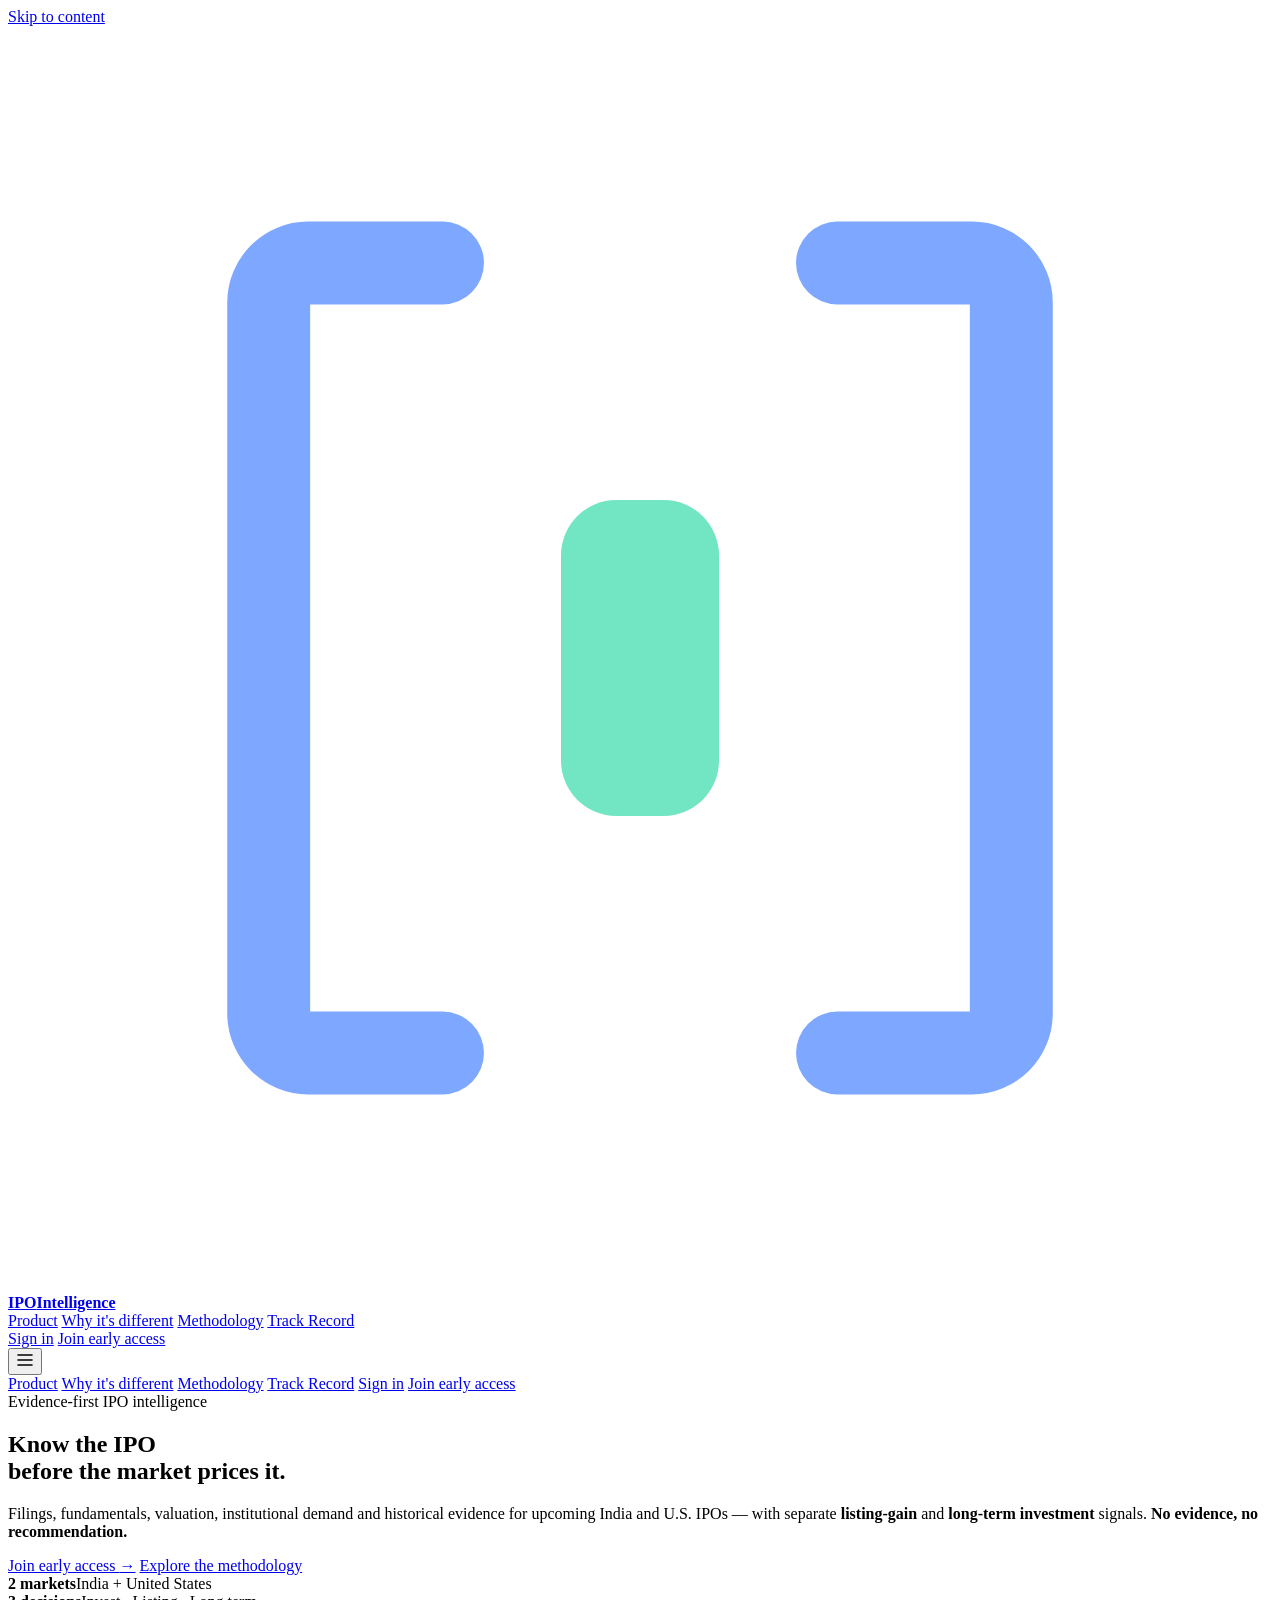
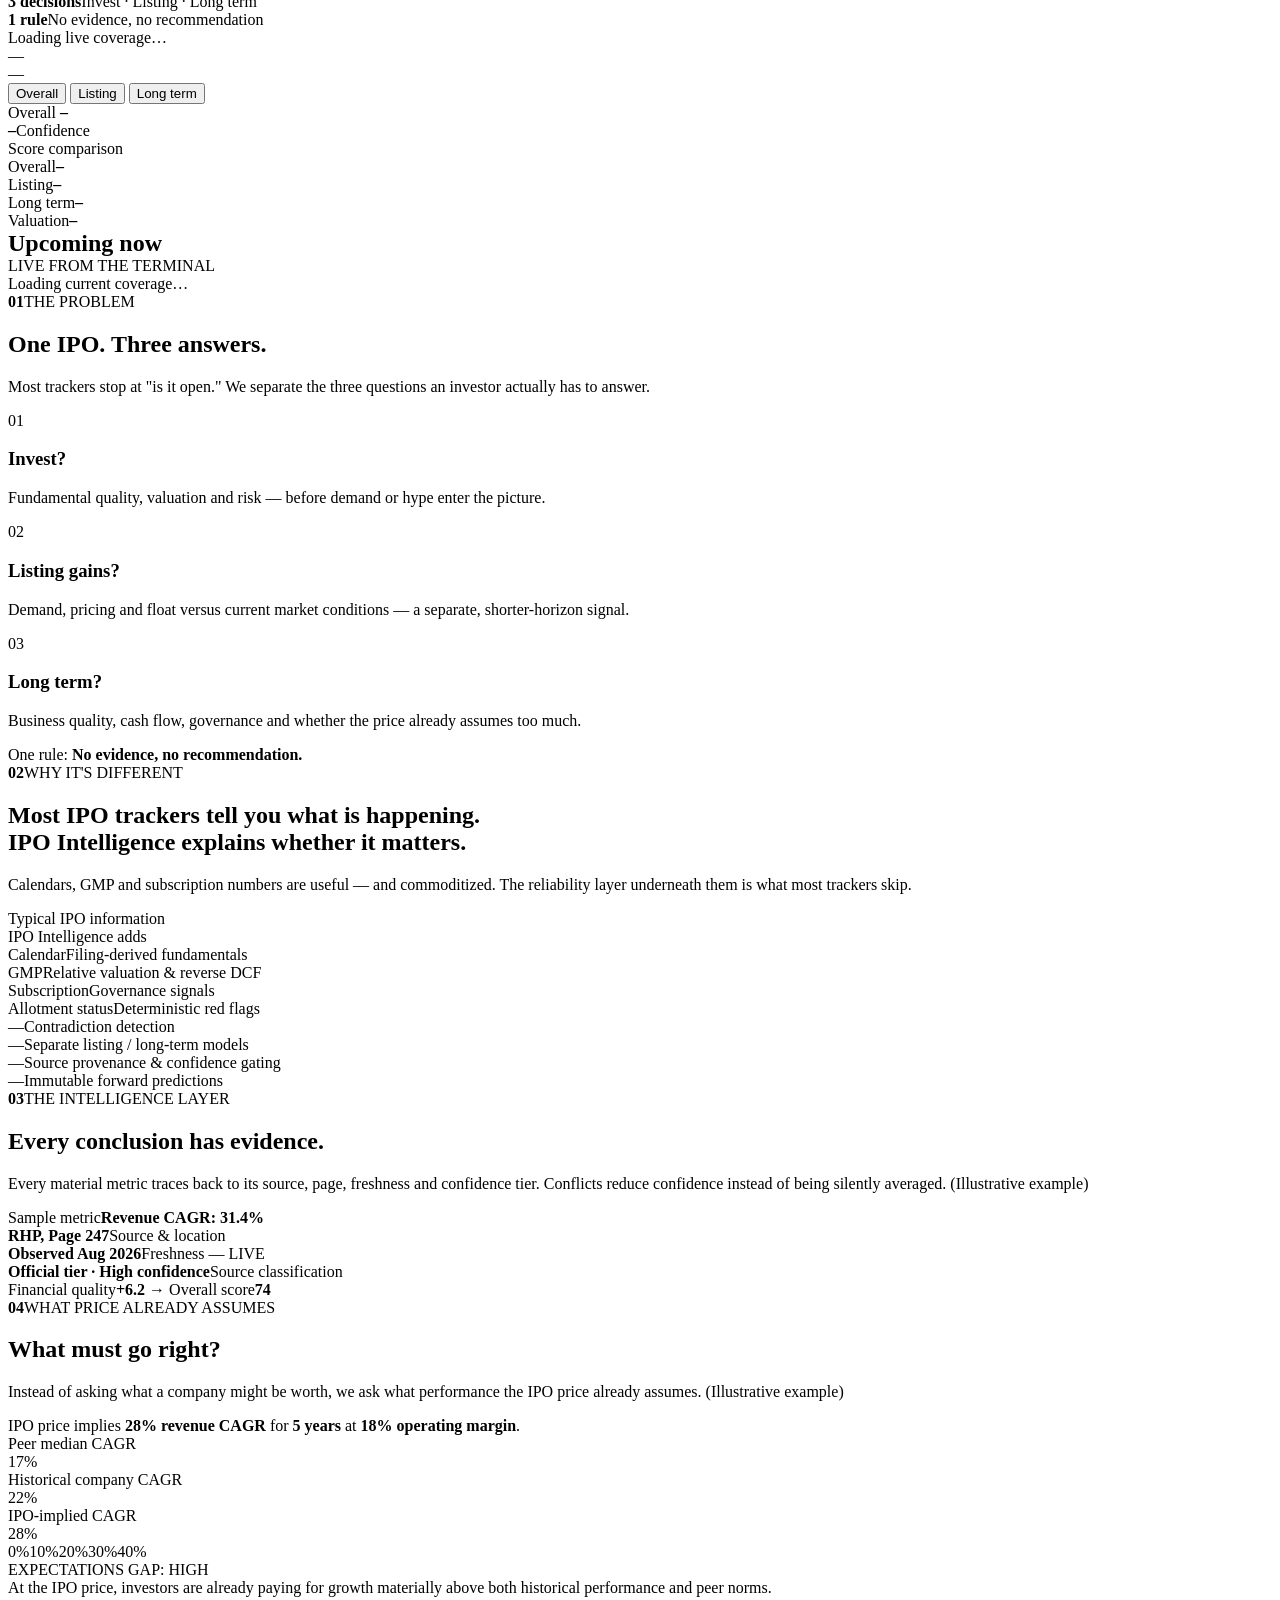
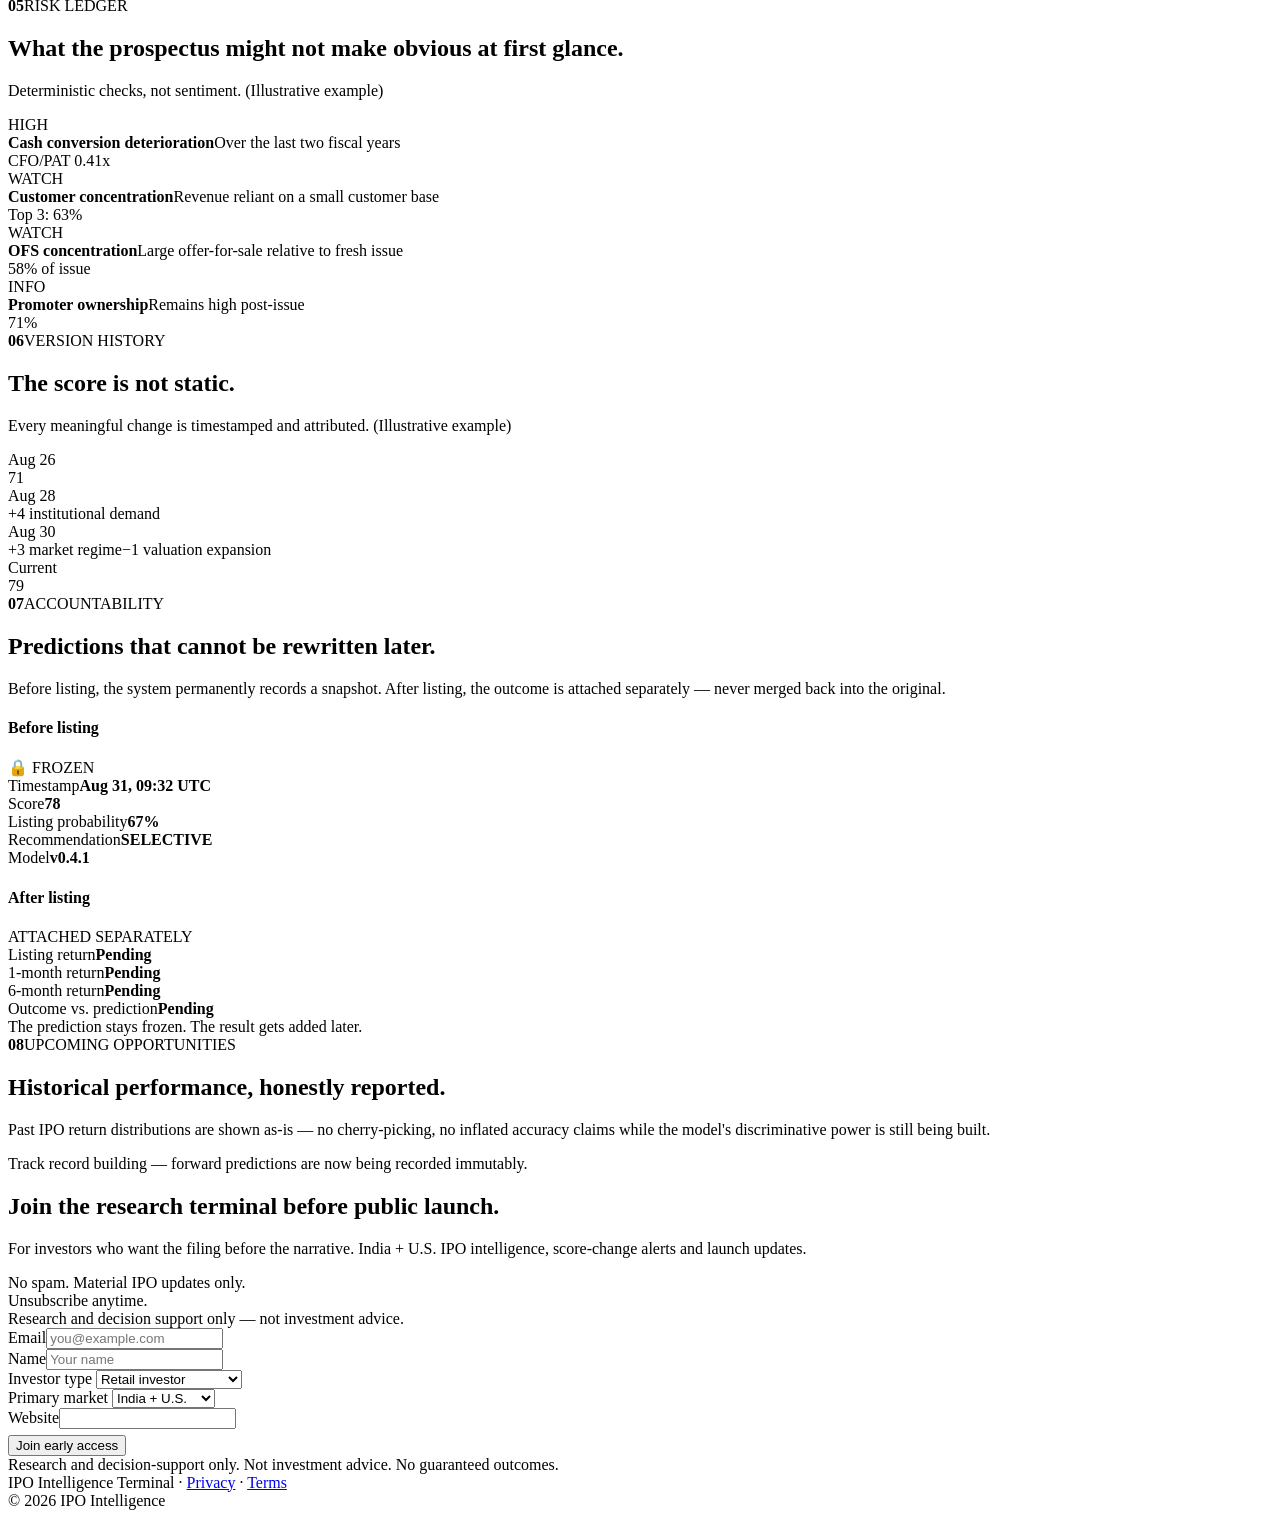
==== app/static/index.html @ 307c61ff "feat: GitHub Pages static production build for ipointel.brandsap.com Second, independent static outp" ====
<!doctype html>
<html lang="en">
<head>
<meta charset="utf-8">
<meta name="viewport" content="width=device-width,initial-scale=1">
<title>IPO Intelligence Terminal — Know the IPO before the market prices it</title>
<meta name="description" content="Evidence-first IPO intelligence for India and the United States. Filings, valuation, institutional demand and historical evidence — with separate listing-gain and long-term signals.">
<link rel="canonical" href="https://ipointel.brandsap.com/">
<meta name="theme-color" content="#071018">
<link rel="manifest" href="/static/site.webmanifest">
<link rel="icon" href="/static/favicon.ico" sizes="any">
<link rel="icon" type="image/svg+xml" href="/static/brand/favicon.svg">
<link rel="apple-touch-icon" href="/static/brand/apple-touch-icon.png">
<meta property="og:type" content="website">
<meta property="og:title" content="IPO Intelligence Terminal">
<meta property="og:description" content="Know the IPO before the market prices it. Evidence-first IPO research for India and the United States.">
<meta property="og:image" content="https://ipointel.brandsap.com/static/brand/og-image.png">
<meta property="og:url" content="https://ipointel.brandsap.com/">
<meta name="twitter:card" content="summary_large_image">
<meta name="twitter:title" content="IPO Intelligence Terminal">
<meta name="twitter:description" content="Know the IPO before the market prices it.">
<meta name="twitter:image" content="https://ipointel.brandsap.com/static/brand/og-image.png">
<link rel="stylesheet" href="/static/styles.css">
</head>
<body class="landing">
<a class="skip-link" href="#main">Skip to content</a>

<nav class="sitenav">
  <div class="container">
    <a class="navbrand" href="/">
      <svg viewBox="0 0 32 32" fill="none" aria-hidden="true">
        <path d="M11 6H7.6C7.05 6 6.6 6.45 6.6 7V25C6.6 25.55 7.05 26 7.6 26H11" stroke="#7ea8ff" stroke-width="2.1" stroke-linecap="round" stroke-linejoin="round"/>
        <path d="M21 6H24.4C24.95 6 25.4 6.45 25.4 7V25C25.4 25.55 24.95 26 24.4 26H21" stroke="#7ea8ff" stroke-width="2.1" stroke-linecap="round" stroke-linejoin="round"/>
        <rect x="14" y="12" width="4" height="8" rx="1.4" fill="#72e6c2"/>
      </svg>
      <b>IPO<span>Intelligence</span></b>
    </a>
    <div class="navlinks">
      <a class="navlink" href="#product">Product</a>
      <a class="navlink" href="#why">Why it's different</a>
      <a class="navlink" href="#truth-engine">Methodology</a>
      <a class="navlink" href="#track-record">Track Record</a>
    </div>
    <div class="navactions">
      <a class="btn ghost" id="navAuthLink" href="/login">Sign in</a>
      <a class="btn primary" id="navCta" href="#early-access">Join early access</a>
    </div>
    <button class="navburger" id="navBurger" aria-label="Open menu" aria-expanded="false"><svg width="18" height="18" viewBox="0 0 18 18"><path d="M2 4h14M2 9h14M2 14h14" stroke="currentColor" stroke-width="1.6" stroke-linecap="round"/></svg></button>
  </div>
</nav>
<!-- Deliberately a sibling of <nav>, not a child: .sitenav is position:sticky,
     which would otherwise become this fixed-position menu's containing block
     and collapse it to the nav bar's own height instead of the viewport. -->
<div class="mobilenav" id="mobileNav">
  <a href="#product">Product</a>
  <a href="#why">Why it's different</a>
  <a href="#truth-engine">Methodology</a>
  <a href="#track-record">Track Record</a>
  <a href="/login">Sign in</a>
  <a class="btn primary" href="#early-access">Join early access</a>
</div>

<div class="tickerrail" aria-label="Live coverage ticker">
  <div class="tickertrack" id="tickerTrack"></div>
</div>

<main id="main">
  <!-- ============ HERO ============ -->
  <section class="hero-wrap">
    <div class="container">
      <div class="hero-copy">
        <div class="eyebrow">Evidence-first IPO intelligence</div>
        <h1 class="display">Know the IPO<br>before the market prices it.</h1>
        <p class="lead">Filings, fundamentals, valuation, institutional demand and historical evidence for upcoming India and U.S. IPOs — with separate <strong>listing-gain</strong> and <strong>long-term investment</strong> signals. <strong>No evidence, no recommendation.</strong></p>
        <div class="herobtns">
          <a class="btn primary lg" href="#early-access" data-track="early_access_started">Join early access <span class="arrow">→</span></a>
          <a class="btn ghost lg" href="#truth-engine">Explore the methodology</a>
        </div>
        <div class="proof">
          <div><b>2 markets</b><span>India + United States</span></div>
          <div><b>3 decisions</b><span>Invest · Listing · Long term</span></div>
          <div><b>1 rule</b><span>No evidence, no recommendation</span></div>
        </div>
      </div>

      <div class="hero-surface-wrap"><div class="hero-surface" id="heroSurface" aria-live="polite">
        <div class="surface-main">
          <div class="surface-head">
            <div>
              <div class="pctitle"><span class="dot"></span><span id="pcLabel">Loading live coverage…</span></div>
              <div class="pccompany" id="pcCompany">—</div>
            </div>
            <div class="pctag" id="pcTag">—</div>
          </div>
          <div class="dimtabs" id="dimTabs" role="tablist" aria-label="Score dimension">
            <button class="dimtab active" data-dim="overall" role="tab" aria-selected="true">Overall</button>
            <button class="dimtab" data-dim="listing" role="tab" aria-selected="false">Listing</button>
            <button class="dimtab" data-dim="long_term" role="tab" aria-selected="false">Long term</button>
          </div>
          <div class="pcbig">
            <span class="pcbiglabel" id="pcDimLabel">Overall</span>
            <b id="pcBigScore">–</b>
            <div class="pcbigsub"><b id="pcConfidence">–</b>Confidence</div>
          </div>
          <div class="pcevidence" id="pcEvidence"></div>
        </div>
        <div class="surface-side">
          <div class="sidelabel">Score comparison</div>
          <div class="sidemetric"><span>Overall</span><b id="pcOverall">–</b></div>
          <div class="sidemetric"><span>Listing</span><b id="pcListing">–</b></div>
          <div class="sidemetric"><span>Long term</span><b id="pcLongTerm">–</b></div>
          <div class="sidemetric"><span>Valuation</span><b id="pcValuation">–</b></div>
        </div>
      </div></div>
    </div>
  </section>

  <!-- ============ UPCOMING STRIP ============ -->
  <section class="stripsection" id="product">
    <div class="container">
      <div class="striphead">
        <h2 class="section-head" style="margin:0">Upcoming now</h2>
        <span class="livepill"><i></i>LIVE FROM THE TERMINAL</span>
      </div>
      <div class="strip" id="ipoStrip">
        <div class="stripempty">Loading current coverage…</div>
      </div>
    </div>
  </section>

  <!-- ============ THREE DECISIONS ============ -->
  <section class="decisions reveal">
    <div class="container">
      <div class="secindex"><b>01</b><span class="rule"></span>THE PROBLEM</div>
      <h2 class="section-head">One IPO. Three answers.</h2>
      <p class="sectionlead">Most trackers stop at "is it open." We separate the three questions an investor actually has to answer.</p>
      <div class="decisionflow">
        <div class="decisioncard"><div class="num">01</div><h3>Invest?</h3><p>Fundamental quality, valuation and risk — before demand or hype enter the picture.</p></div>
        <div class="decisioncard"><div class="num">02</div><h3>Listing gains?</h3><p>Demand, pricing and float versus current market conditions — a separate, shorter-horizon signal.</p></div>
        <div class="decisioncard"><div class="num">03</div><h3>Long term?</h3><p>Business quality, cash flow, governance and whether the price already assumes too much.</p></div>
      </div>
      <div class="onerule">One rule: <b>No evidence, no recommendation.</b></div>
    </div>
  </section>

  <!-- ============ USP COMPARISON ============ -->
  <section class="usp reveal" id="why">
    <div class="container">
      <div class="secindex"><b>02</b><span class="rule"></span>WHY IT'S DIFFERENT</div>
      <div class="usptitle">
        <h2 class="section-head"><span class="no">Most IPO trackers tell you what is happening.</span><br>IPO Intelligence explains whether it matters.</h2>
        <p class="sectionlead">Calendars, GMP and subscription numbers are useful — and commoditized. The reliability layer underneath them is what most trackers skip.</p>
      </div>
      <div class="uspledgerhead"><div>Typical IPO information</div><div>IPO Intelligence adds</div></div>
      <div class="uspledger">
        <div class="usprow"><span class="typical">Calendar</span><span class="ipi">Filing-derived fundamentals</span></div>
        <div class="usprow"><span class="typical">GMP</span><span class="ipi">Relative valuation &amp; reverse DCF</span></div>
        <div class="usprow"><span class="typical">Subscription</span><span class="ipi">Governance signals</span></div>
        <div class="usprow"><span class="typical">Allotment status</span><span class="ipi">Deterministic red flags</span></div>
        <div class="usprow"><span class="typical">—</span><span class="ipi">Contradiction detection</span></div>
        <div class="usprow"><span class="typical">—</span><span class="ipi">Separate listing / long-term models</span></div>
        <div class="usprow"><span class="typical">—</span><span class="ipi">Source provenance &amp; confidence gating</span></div>
        <div class="usprow"><span class="typical">—</span><span class="ipi">Immutable forward predictions</span></div>
      </div>
    </div>
  </section>

  <!-- ============ TRUTH ENGINE ============ -->
  <section class="evidencepanel reveal" id="truth-engine">
    <div class="container">
      <div class="secindex"><b>03</b><span class="rule"></span>THE INTELLIGENCE LAYER</div>
      <h2 class="section-head">Every conclusion has evidence.</h2>
      <p class="sectionlead">Every material metric traces back to its source, page, freshness and confidence tier. Conflicts reduce confidence instead of being silently averaged. <span class="tiny">(Illustrative example)</span></p>
      <div class="evidenceflow">
        <div class="efmetric"><span>Sample metric</span><b>Revenue CAGR: 31.4%</b></div>
        <div class="efnode"><div class="dot"></div><div class="line"></div></div>
        <div class="efrow"><b>RHP, Page 247</b><span>Source &amp; location</span></div>
        <div class="efnode"><div class="dot"></div><div class="line"></div></div>
        <div class="efrow"><b>Observed Aug 2026</b><span class="live">Freshness — LIVE</span></div>
        <div class="efnode"><div class="dot"></div><div class="line"></div></div>
        <div class="efrow"><b>Official tier · High confidence</b><span>Source classification</span></div>
        <div class="efresult">
          <span class="lbl">Financial quality</span><b class="delta">+6.2</b>
          <span class="arrow">→</span>
          <span class="lbl">Overall score</span><b>74</b>
        </div>
      </div>
    </div>
  </section>

  <!-- ============ REVERSE DCF ============ -->
  <section class="reversedcf reveal">
    <div class="container">
      <div class="secindex"><b>04</b><span class="rule"></span>WHAT PRICE ALREADY ASSUMES</div>
      <h2 class="section-head">What must go right?</h2>
      <p class="sectionlead">Instead of asking what a company might be worth, we ask what performance the IPO price already assumes. <span class="tiny">(Illustrative example)</span></p>
      <div class="dcfcard">
        <div class="dcfassumes">IPO price implies <b>28% revenue CAGR</b> for <b>5 years</b> at <b>18% operating margin</b>.</div>
        <div class="dcfplot">
          <div class="dcfbar"><span class="lb">Peer median CAGR</span><div class="track"><div class="fill" style="width:42%"></div></div><span class="val">17%</span></div>
          <div class="dcfbar"><span class="lb">Historical company CAGR</span><div class="track"><div class="fill" style="width:55%"></div></div><span class="val">22%</span></div>
          <div class="dcfbar implied"><span class="lb">IPO-implied CAGR</span><div class="track"><div class="fill" style="width:70%"></div></div><span class="val">28%</span></div>
        </div>
        <div class="dcfscale"><span></span><div class="marks"><span>0%</span><span>10%</span><span>20%</span><span>30%</span><span>40%</span></div><span></span></div>
        <div class="dcfgap">
          <span class="tag">EXPECTATIONS GAP: HIGH</span>
          <div class="dcfexplain">At the IPO price, investors are already paying for growth materially above both historical performance and peer norms.</div>
        </div>
      </div>
    </div>
  </section>

  <!-- ============ RED FLAGS ============ -->
  <section class="redflagsection reveal">
    <div class="container">
      <div class="secindex"><b>05</b><span class="rule"></span>RISK LEDGER</div>
      <h2 class="section-head">What the prospectus might not make obvious at first glance.</h2>
      <p class="sectionlead">Deterministic checks, not sentiment. <span class="tiny">(Illustrative example)</span></p>
      <div class="flagledger">
        <div class="flagrow high"><span class="flagtag">HIGH</span><div class="flagbody"><b>Cash conversion deterioration</b><span>Over the last two fiscal years</span></div><span class="flagmetric">CFO/PAT 0.41x</span></div>
        <div class="flagrow watch"><span class="flagtag">WATCH</span><div class="flagbody"><b>Customer concentration</b><span>Revenue reliant on a small customer base</span></div><span class="flagmetric">Top 3: 63%</span></div>
        <div class="flagrow watch"><span class="flagtag">WATCH</span><div class="flagbody"><b>OFS concentration</b><span>Large offer-for-sale relative to fresh issue</span></div><span class="flagmetric">58% of issue</span></div>
        <div class="flagrow info"><span class="flagtag">INFO</span><div class="flagbody"><b>Promoter ownership</b><span>Remains high post-issue</span></div><span class="flagmetric">71%</span></div>
      </div>
    </div>
  </section>

  <!-- ============ WHAT CHANGED ============ -->
  <section class="changesection reveal">
    <div class="container">
      <div class="secindex"><b>06</b><span class="rule"></span>VERSION HISTORY</div>
      <h2 class="section-head">The score is not static.</h2>
      <p class="sectionlead">Every meaningful change is timestamped and attributed. <span class="tiny">(Illustrative example)</span></p>
      <div class="timeline">
        <div class="tlrow"><div class="tldate">Aug 26</div><div class="tlscore">71</div></div>
        <div class="tlrow"><div class="tldate">Aug 28</div><div class="tldeltas"><span class="delta pos">+4 institutional demand</span></div></div>
        <div class="tlrow"><div class="tldate">Aug 30</div><div class="tldeltas"><span class="delta pos">+3 market regime</span><span class="delta neg">−1 valuation expansion</span></div></div>
        <div class="tlrow current"><div class="tldate">Current</div><div class="tlscore">79</div></div>
      </div>
    </div>
  </section>

  <!-- ============ FORWARD ACCOUNTABILITY ============ -->
  <section class="forwardsection reveal">
    <div class="container">
      <div class="secindex"><b>07</b><span class="rule"></span>ACCOUNTABILITY</div>
      <h2 class="section-head">Predictions that cannot be rewritten later.</h2>
      <p class="sectionlead">Before listing, the system permanently records a snapshot. After listing, the outcome is attached separately — never merged back into the original.</p>
      <div class="forwardgrid">
        <div class="lockcard frozen">
          <div class="lockhead"><h4>Before listing</h4><span class="lockbadge">🔒 FROZEN</span></div>
          <div class="lockkv">
            <div><span>Timestamp</span><b>Aug 31, 09:32 UTC</b></div>
            <div><span>Score</span><b>78</b></div>
            <div><span>Listing probability</span><b>67%</b></div>
            <div><span>Recommendation</span><b>SELECTIVE</b></div>
            <div><span>Model</span><b>v0.4.1</b></div>
          </div>
        </div>
        <div class="lockcard">
          <div class="lockhead"><h4>After listing</h4><span class="lockbadge">ATTACHED SEPARATELY</span></div>
          <div class="lockkv">
            <div><span>Listing return</span><b>Pending</b></div>
            <div><span>1-month return</span><b>Pending</b></div>
            <div><span>6-month return</span><b>Pending</b></div>
            <div><span>Outcome vs. prediction</span><b>Pending</b></div>
          </div>
        </div>
      </div>
      <div class="forwardquote">The prediction stays frozen. The result gets added later.</div>
    </div>
  </section>

  <!-- ============ TRACK RECORD PREVIEW ============ -->
  <section class="trackpreview reveal" id="track-record">
    <div class="container">
      <div class="secindex"><b>08</b><span class="rule"></span>UPCOMING OPPORTUNITIES</div>
      <h2 class="section-head">Historical performance, honestly reported.</h2>
      <p class="sectionlead">Past IPO return distributions are shown as-is — no cherry-picking, no inflated accuracy claims while the model's discriminative power is still being built.</p>
      <div class="trackbadge">Track record building — forward predictions are now being recorded immutably.</div>
    </div>
  </section>

  <!-- ============ FINAL CTA ============ -->
  <section class="finalcta reveal" id="early-access">
    <div class="container">
      <div class="ctasplit">
        <div class="ctacopy">
          <h2 class="section-head">Join the research terminal before public launch.</h2>
          <p class="sectionlead">For investors who want the filing before the narrative. India + U.S. IPO intelligence, score-change alerts and launch updates.</p>
          <div class="ctapoints">
            <div>No spam. Material IPO updates only.</div>
            <div>Unsubscribe anytime.</div>
            <div>Research and decision support only — not investment advice.</div>
          </div>
        </div>
        <div class="waitcard">
          <form id="waitlistForm">
            <div class="formgrid">
              <div class="field full"><label for="email">Email</label><input id="email" name="email" type="email" autocomplete="email" required placeholder="you@example.com"></div>
              <div class="field"><label for="name">Name</label><input id="name" name="name" autocomplete="name" placeholder="Your name"></div>
              <div class="field"><label for="investor_type">Investor type</label>
                <select id="investor_type" name="investor_type">
                  <option value="retail">Retail investor</option>
                  <option value="professional">Professional investor</option>
                  <option value="advisor">Advisor / analyst</option>
                  <option value="founder">Founder / operator</option>
                  <option value="other">Other</option>
                </select>
              </div>
              <div class="field full"><label for="markets">Primary market</label>
                <select id="markets" name="markets"><option value="both">India + U.S.</option><option value="india">India</option><option value="us">United States</option></select>
              </div>
              <div class="honeypot"><label for="website">Website</label><input id="website" name="website" tabindex="-1" autocomplete="off"></div>
            </div>
            <button class="btn primary block" style="margin-top:6px" type="submit">Join early access</button>
            <div id="message" class="message" role="status" aria-live="polite"></div>
          </form>
        </div>
      </div>
    </div>
  </section>
</main>

<div class="disclaimer">Research and decision-support only. Not investment advice. No guaranteed outcomes.</div>
<footer class="footer">
  <div class="container">
    <div>IPO Intelligence Terminal · <a href="/privacy">Privacy</a> · <a href="/terms">Terms</a></div>
    <div class="tiny">© 2026 IPO Intelligence</div>
  </div>
</footer>

<!-- ============ EARLY-ACCESS MODAL ============ -->
<div class="modal-overlay" id="modalOverlay" role="dialog" aria-modal="true" aria-labelledby="modalTitle" hidden>
  <div class="modal-card">
    <button class="modal-close" id="modalClose" aria-label="Close">✕</button>
    <div class="modal-brand">
      <div class="eyebrow">Early access</div>
      <h2 id="modalTitle">For investors who want the filing before the narrative.</h2>
    </div>
    <div class="modal-form">
      <p>Join early access for India + U.S. IPO intelligence, score changes and launch updates.</p>
      <form id="modalForm">
        <div class="field full"><label for="modalEmail">Email</label><input id="modalEmail" name="email" type="email" required placeholder="you@example.com"></div>
        <div class="modalprefs" role="group" aria-label="Market preference">
          <button type="button" data-val="both" class="active">India + U.S.</button>
          <button type="button" data-val="india">India</button>
          <button type="button" data-val="us">U.S.</button>
        </div>
        <button class="btn primary block" type="submit">Join early access</button>
        <div id="modalMessage" class="message" role="status" aria-live="polite"></div>
      </form>
    </div>
  </div>
</div>

<script src="/static/pages-config.js"></script>
<script src="/static/pages-adapter.js"></script>
<script src="/static/landing.js"></script>
</body>
</html>
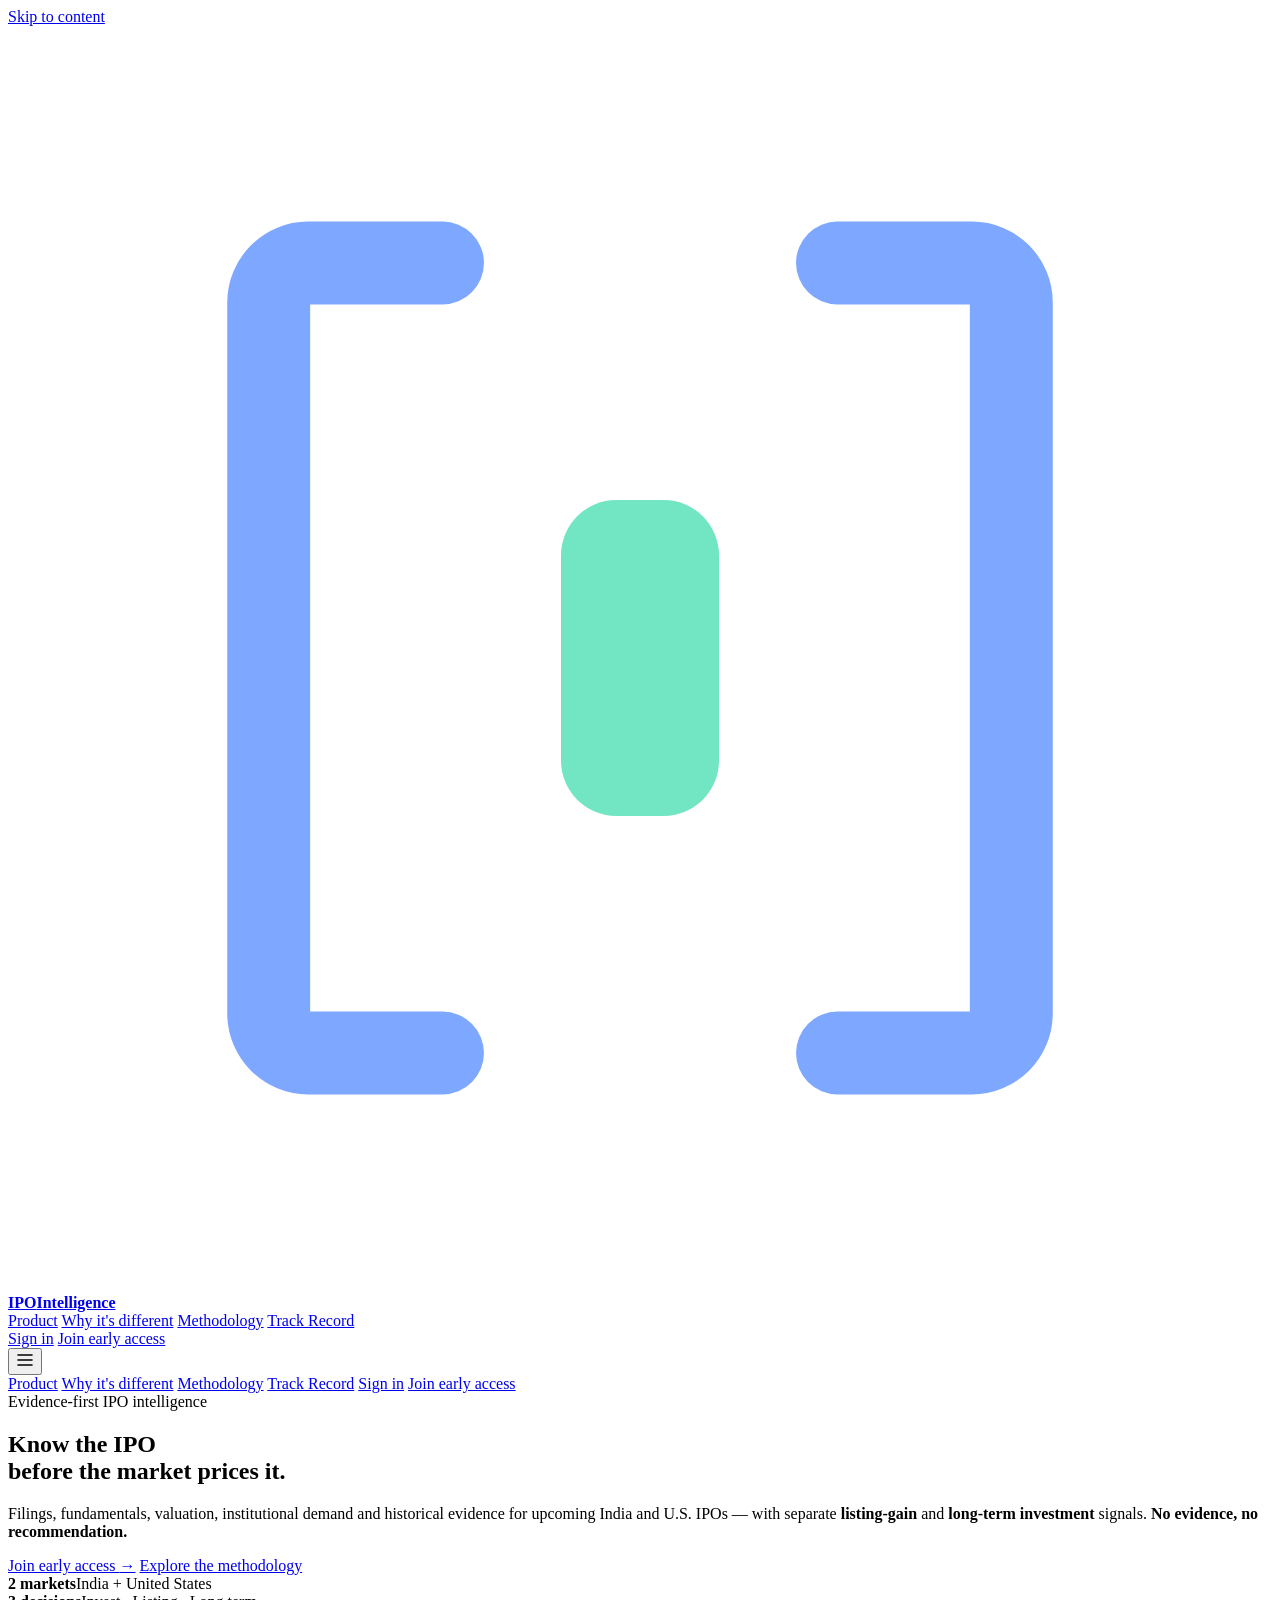
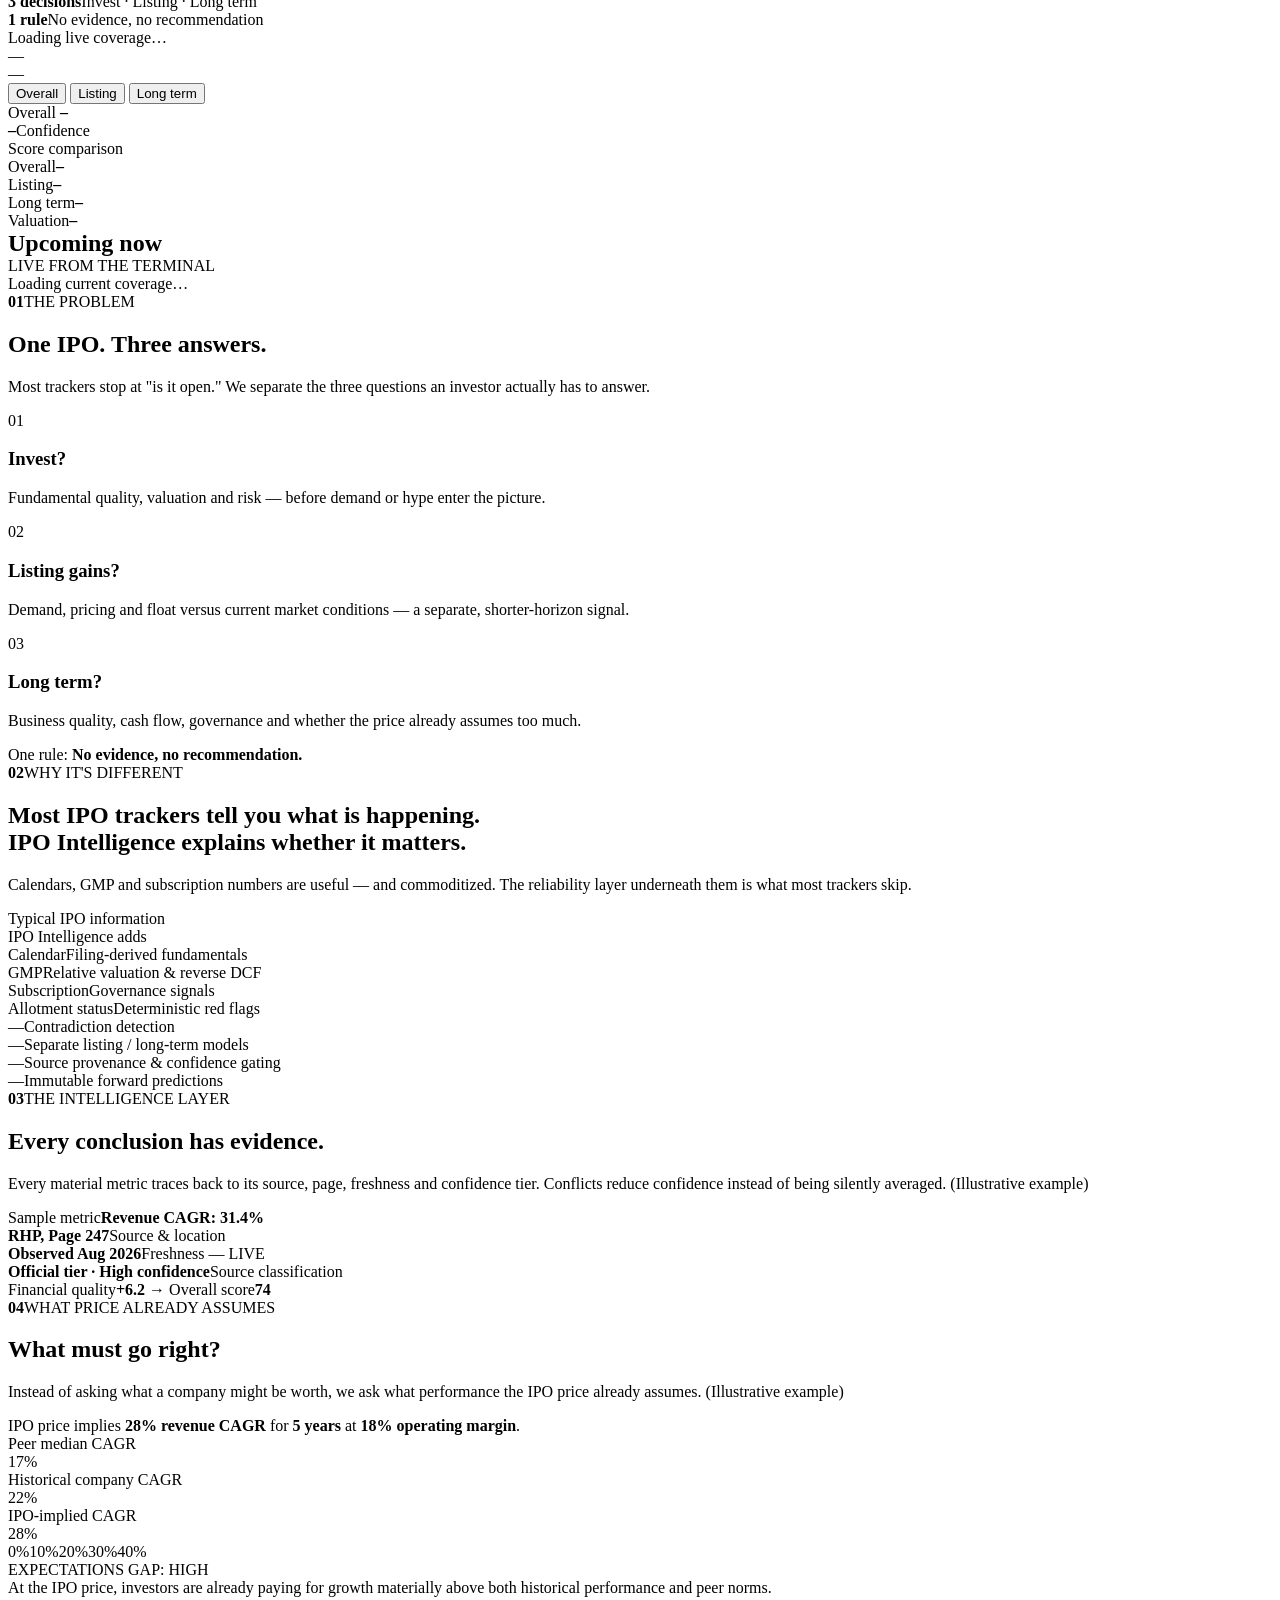
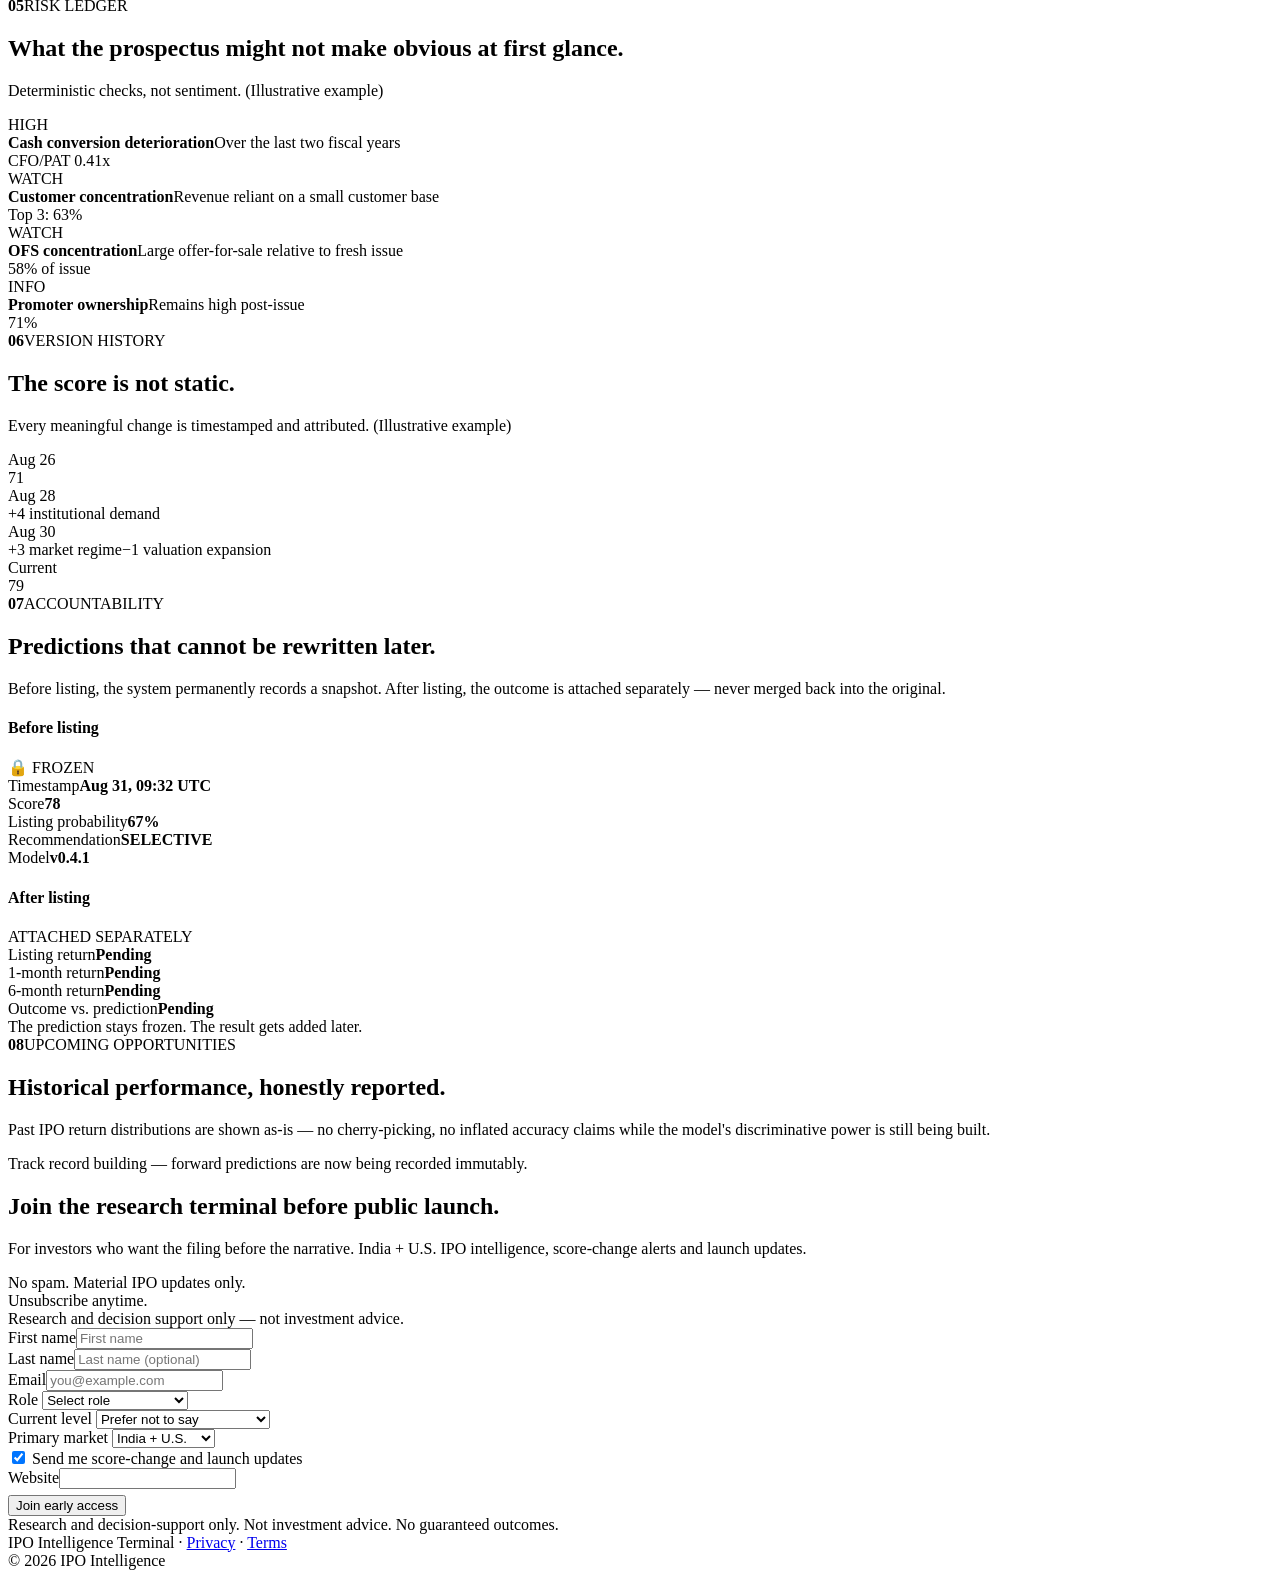
==== commit 59159992: "feat: activate public early-access waitlist Wire the GitHub Pages early-access form to the deployed " ====
--- a/app/static/index.html
+++ b/app/static/index.html
@@ -297,10 +297,12 @@
         <div class="waitcard">
           <form id="waitlistForm">
             <div class="formgrid">
+              <div class="field"><label for="firstName">First name</label><input id="firstName" name="firstName" autocomplete="given-name" required placeholder="First name"></div>
+              <div class="field"><label for="lastName">Last name</label><input id="lastName" name="lastName" autocomplete="family-name" placeholder="Last name (optional)"></div>
               <div class="field full"><label for="email">Email</label><input id="email" name="email" type="email" autocomplete="email" required placeholder="you@example.com"></div>
-              <div class="field"><label for="name">Name</label><input id="name" name="name" autocomplete="name" placeholder="Your name"></div>
-              <div class="field"><label for="investor_type">Investor type</label>
-                <select id="investor_type" name="investor_type">
+              <div class="field"><label for="role">Role</label>
+                <select id="role" name="role" required>
+                  <option value="" disabled selected>Select role</option>
                   <option value="retail">Retail investor</option>
                   <option value="professional">Professional investor</option>
                   <option value="advisor">Advisor / analyst</option>
@@ -308,9 +310,19 @@
                   <option value="other">Other</option>
                 </select>
               </div>
+              <div class="field"><label for="currentLevel">Current level</label>
+                <select id="currentLevel" name="currentLevel">
+                  <option value="">Prefer not to say</option>
+                  <option value="new">New to IPO investing</option>
+                  <option value="some">Some experience</option>
+                  <option value="experienced">Experienced</option>
+                  <option value="professional">Professional / institutional</option>
+                </select>
+              </div>
               <div class="field full"><label for="markets">Primary market</label>
                 <select id="markets" name="markets"><option value="both">India + U.S.</option><option value="india">India</option><option value="us">United States</option></select>
               </div>
+              <div class="field full checkboxfield"><label><input id="sendUpdates" name="sendUpdates" type="checkbox" checked> Send me score-change and launch updates</label></div>
               <div class="honeypot"><label for="website">Website</label><input id="website" name="website" tabindex="-1" autocomplete="off"></div>
             </div>
             <button class="btn primary block" style="margin-top:6px" type="submit">Join early access</button>
@@ -341,12 +353,36 @@
     <div class="modal-form">
       <p>Join early access for India + U.S. IPO intelligence, score changes and launch updates.</p>
       <form id="modalForm">
-        <div class="field full"><label for="modalEmail">Email</label><input id="modalEmail" name="email" type="email" required placeholder="you@example.com"></div>
+        <div class="formgrid">
+          <div class="field"><label for="modalFirstName">First name</label><input id="modalFirstName" name="firstName" autocomplete="given-name" required placeholder="First name"></div>
+          <div class="field"><label for="modalLastName">Last name</label><input id="modalLastName" name="lastName" autocomplete="family-name" placeholder="Last name (optional)"></div>
+          <div class="field full"><label for="modalEmail">Email</label><input id="modalEmail" name="email" type="email" autocomplete="email" required placeholder="you@example.com"></div>
+          <div class="field"><label for="modalRole">Role</label>
+            <select id="modalRole" name="role" required>
+              <option value="" disabled selected>Select role</option>
+              <option value="retail">Retail investor</option>
+              <option value="professional">Professional investor</option>
+              <option value="advisor">Advisor / analyst</option>
+              <option value="founder">Founder / operator</option>
+              <option value="other">Other</option>
+            </select>
+          </div>
+          <div class="field"><label for="modalCurrentLevel">Current level</label>
+            <select id="modalCurrentLevel" name="currentLevel">
+              <option value="">Prefer not to say</option>
+              <option value="new">New to IPO investing</option>
+              <option value="some">Some experience</option>
+              <option value="experienced">Experienced</option>
+              <option value="professional">Professional / institutional</option>
+            </select>
+          </div>
+        </div>
         <div class="modalprefs" role="group" aria-label="Market preference">
           <button type="button" data-val="both" class="active">India + U.S.</button>
           <button type="button" data-val="india">India</button>
           <button type="button" data-val="us">U.S.</button>
         </div>
+        <div class="field full checkboxfield"><label><input id="modalSendUpdates" name="sendUpdates" type="checkbox" checked> Send me score-change and launch updates</label></div>
         <button class="btn primary block" type="submit">Join early access</button>
         <div id="modalMessage" class="message" role="status" aria-live="polite"></div>
       </form>
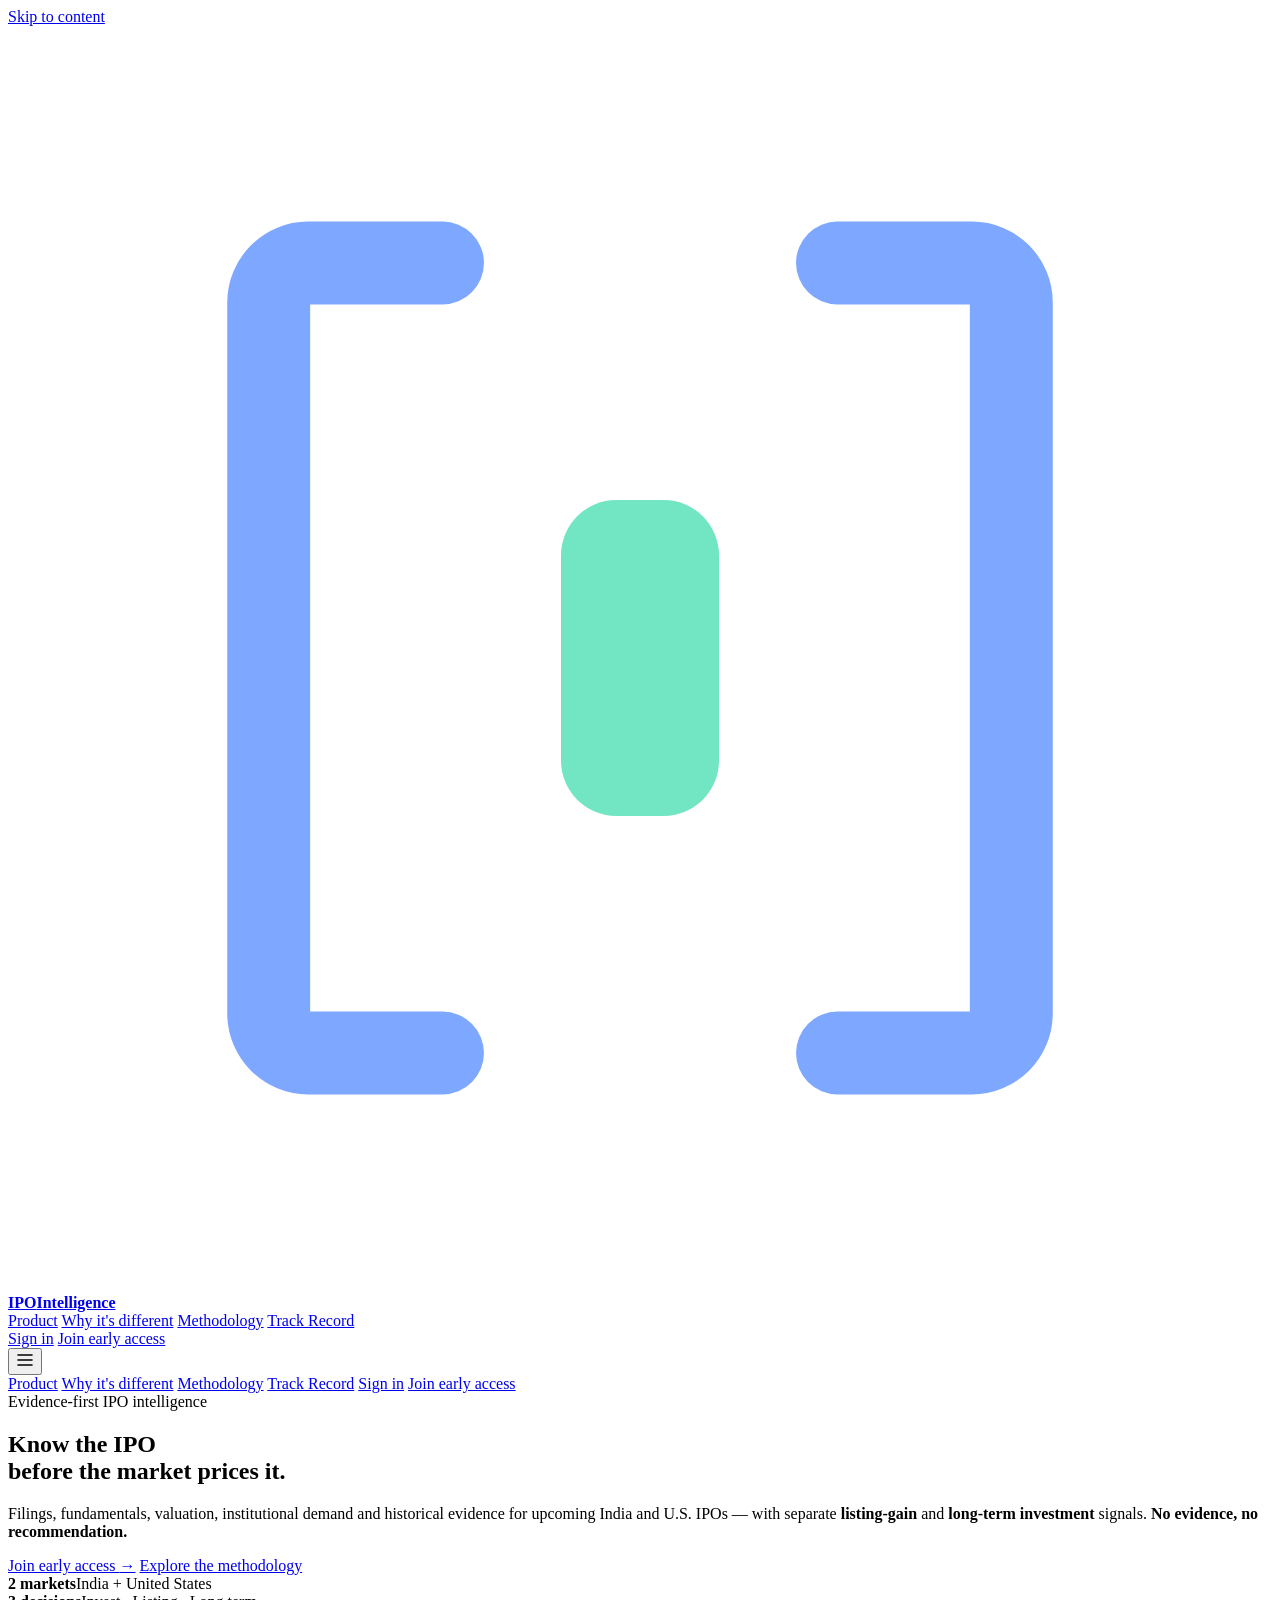
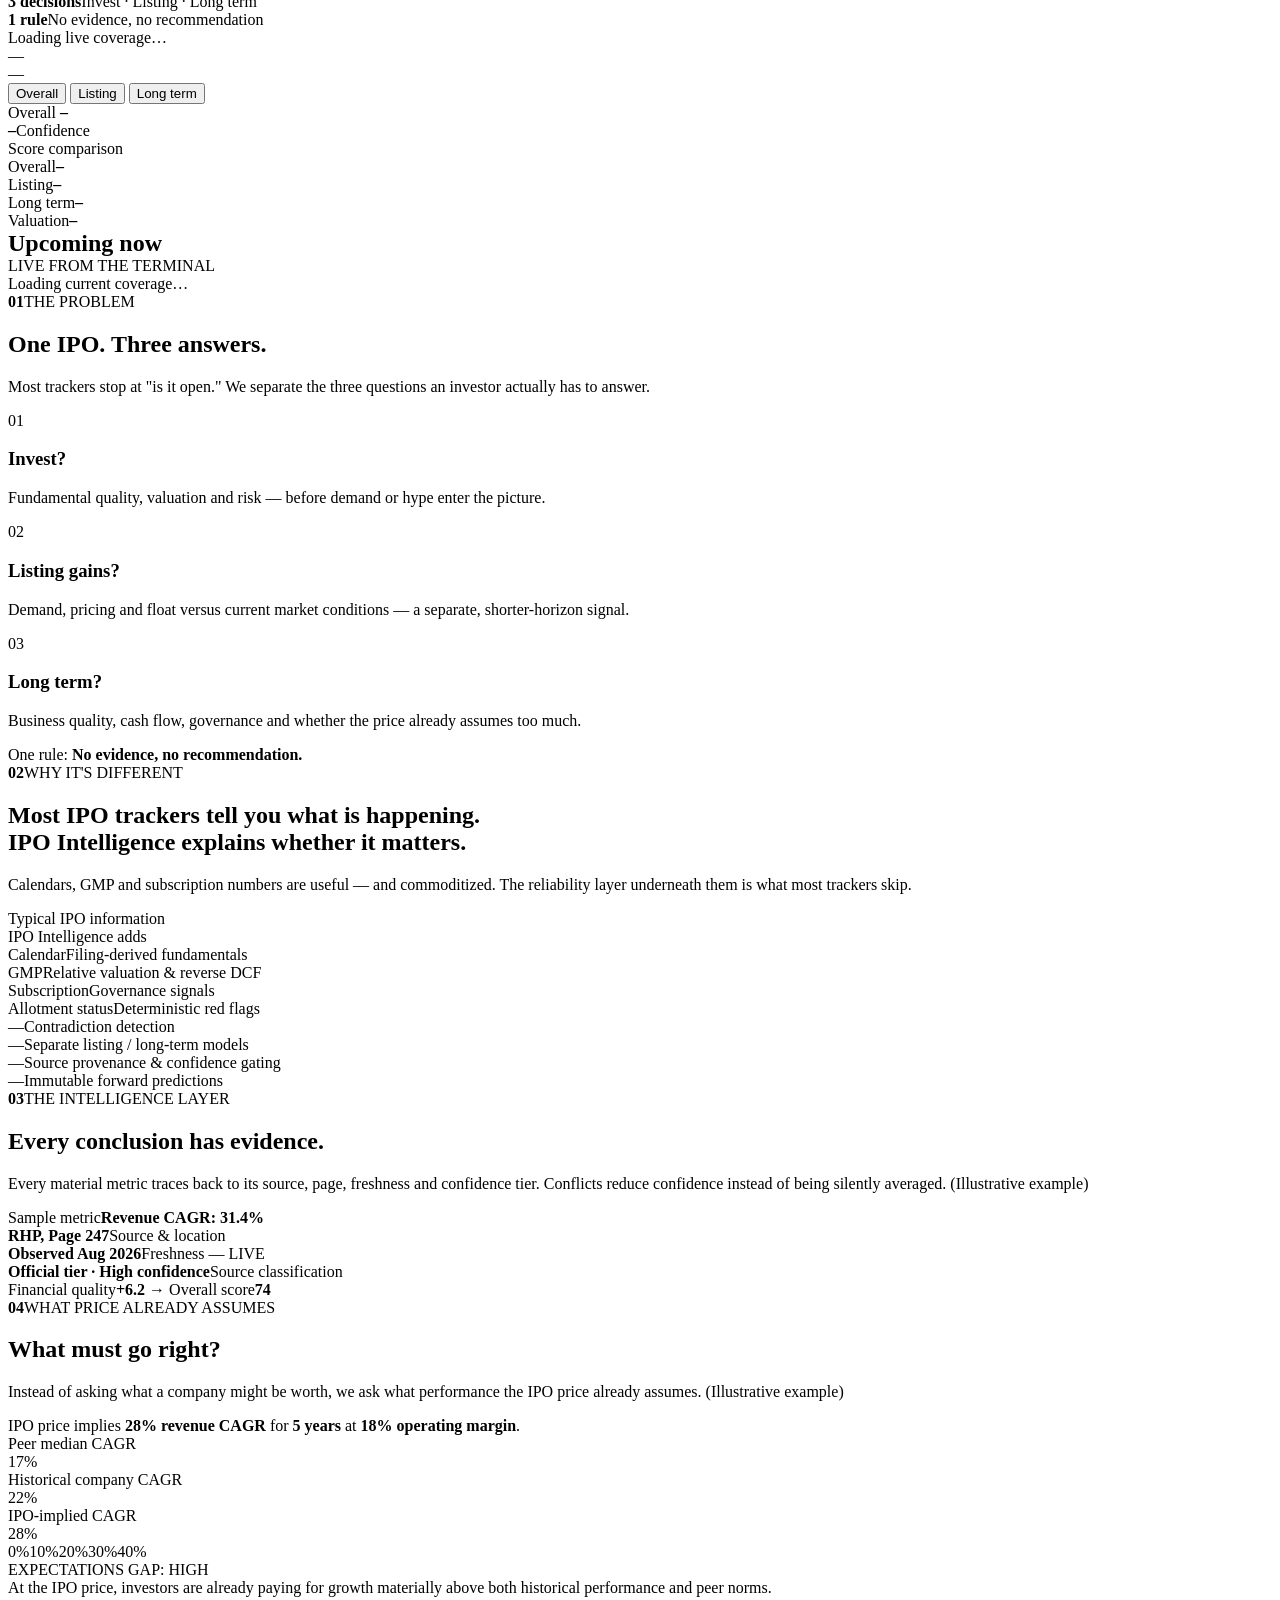
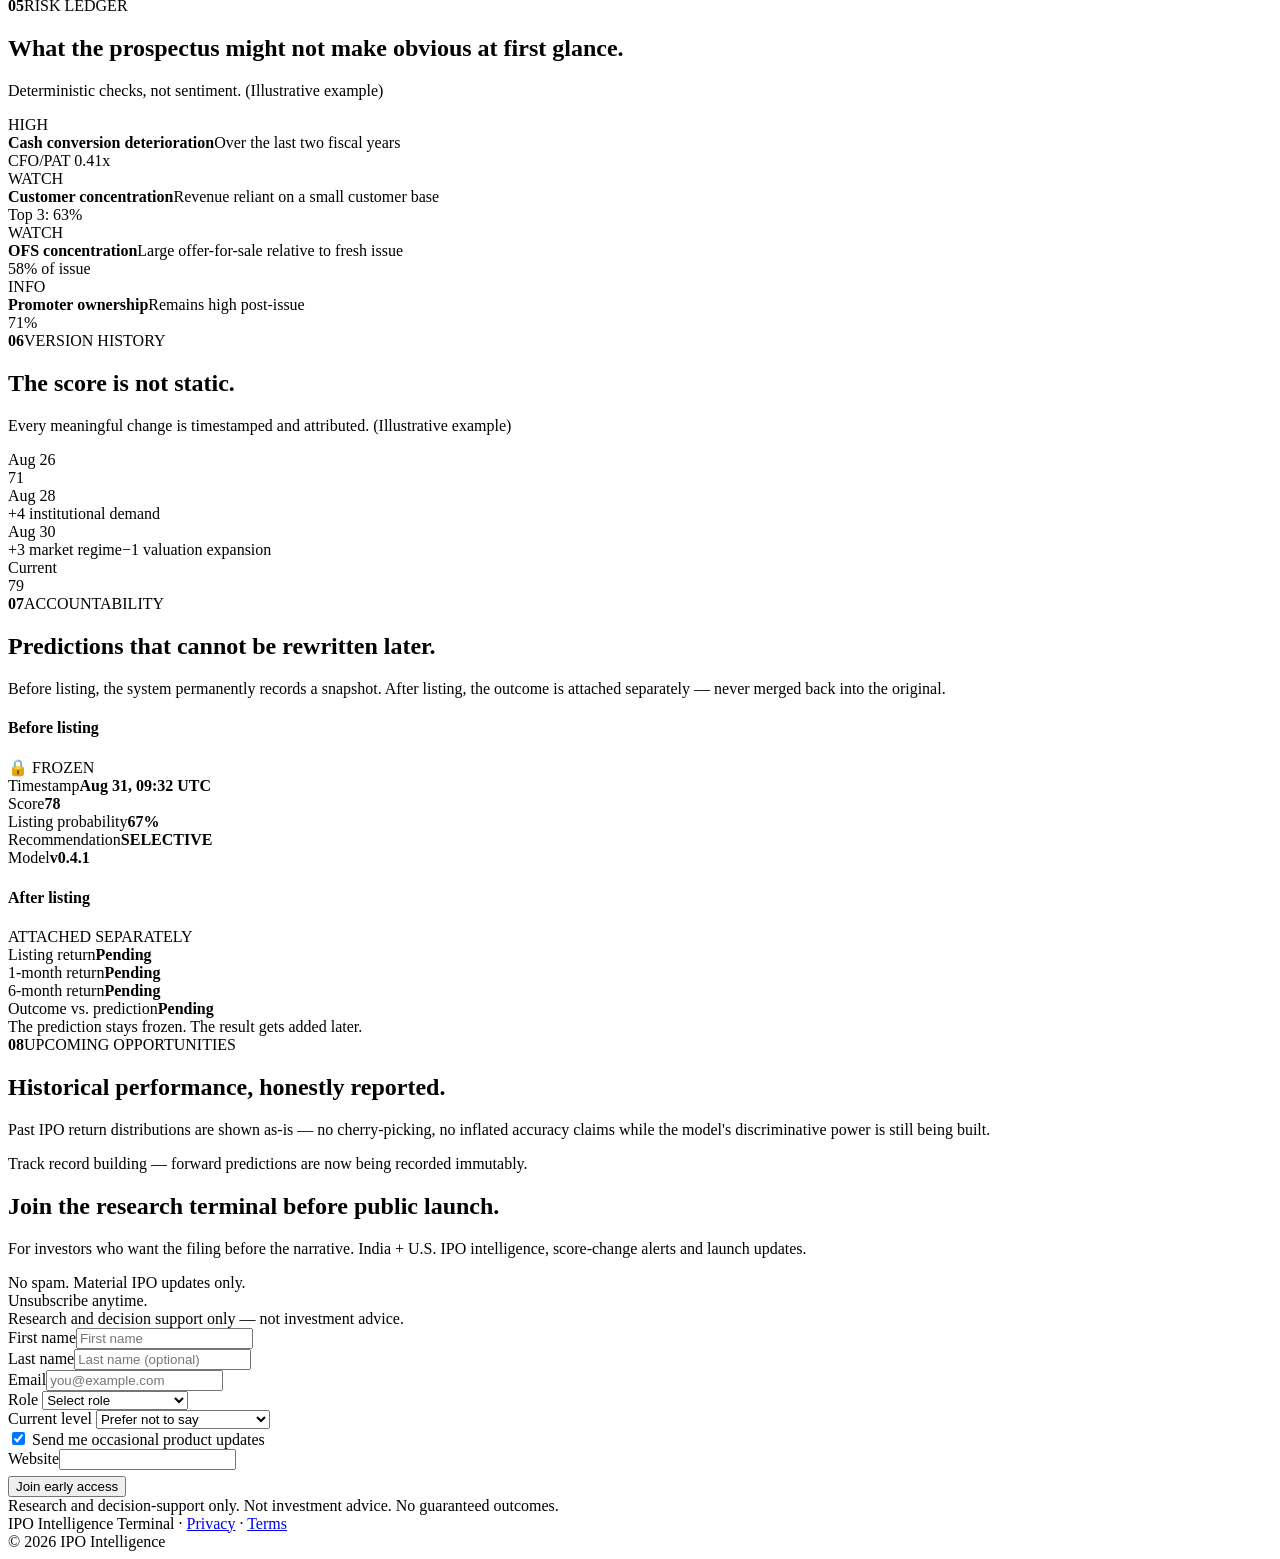
==== commit 9abdeda9: "fix: match early-access schema to the actual deployed Sheet columns The live Google Sheet already ha" ====
--- a/app/static/index.html
+++ b/app/static/index.html
@@ -319,10 +319,7 @@
                   <option value="professional">Professional / institutional</option>
                 </select>
               </div>
-              <div class="field full"><label for="markets">Primary market</label>
-                <select id="markets" name="markets"><option value="both">India + U.S.</option><option value="india">India</option><option value="us">United States</option></select>
-              </div>
-              <div class="field full checkboxfield"><label><input id="sendUpdates" name="sendUpdates" type="checkbox" checked> Send me score-change and launch updates</label></div>
+              <div class="field full checkboxfield"><label><input id="sendUpdates" name="sendUpdates" type="checkbox" checked> Send me occasional product updates</label></div>
               <div class="honeypot"><label for="website">Website</label><input id="website" name="website" tabindex="-1" autocomplete="off"></div>
             </div>
             <button class="btn primary block" style="margin-top:6px" type="submit">Join early access</button>
@@ -377,12 +374,7 @@
             </select>
           </div>
         </div>
-        <div class="modalprefs" role="group" aria-label="Market preference">
-          <button type="button" data-val="both" class="active">India + U.S.</button>
-          <button type="button" data-val="india">India</button>
-          <button type="button" data-val="us">U.S.</button>
-        </div>
-        <div class="field full checkboxfield"><label><input id="modalSendUpdates" name="sendUpdates" type="checkbox" checked> Send me score-change and launch updates</label></div>
+        <div class="field full checkboxfield"><label><input id="modalSendUpdates" name="sendUpdates" type="checkbox" checked> Send me occasional product updates</label></div>
         <button class="btn primary block" type="submit">Join early access</button>
         <div id="modalMessage" class="message" role="status" aria-live="polite"></div>
       </form>
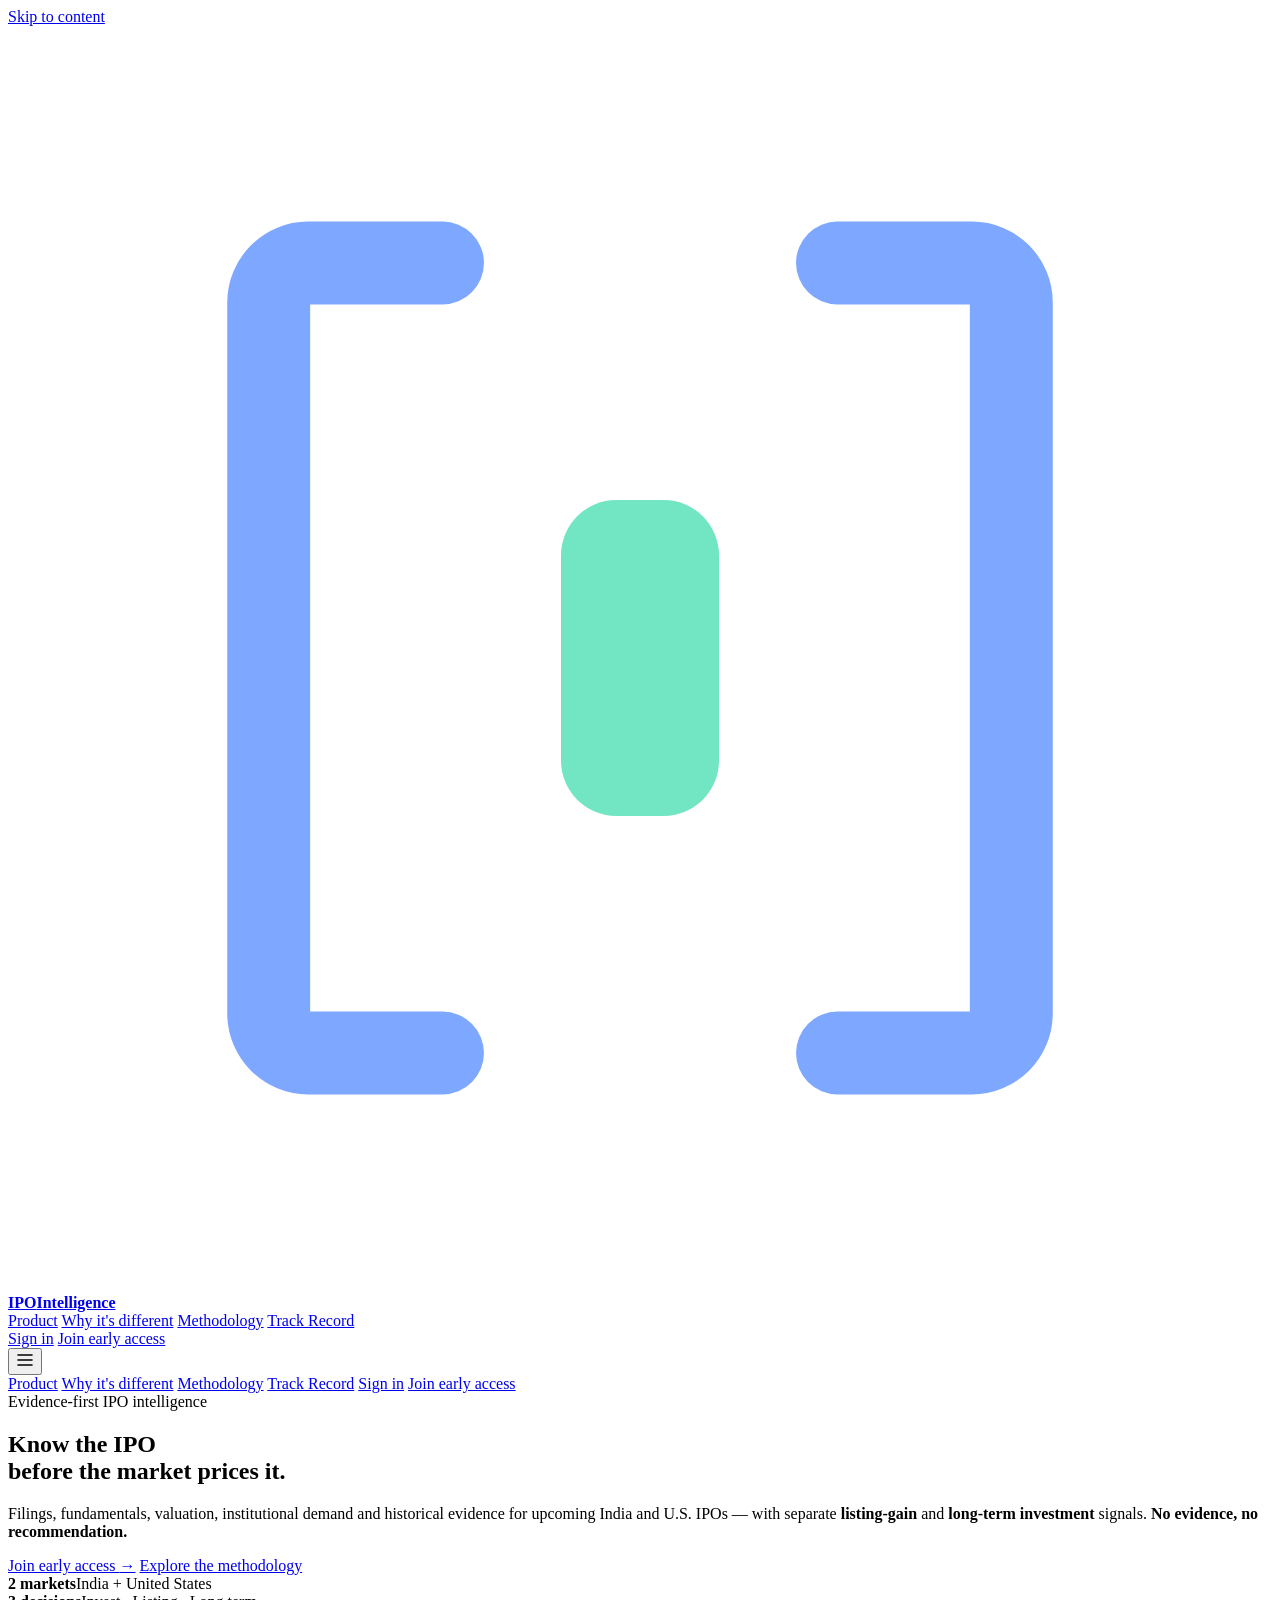
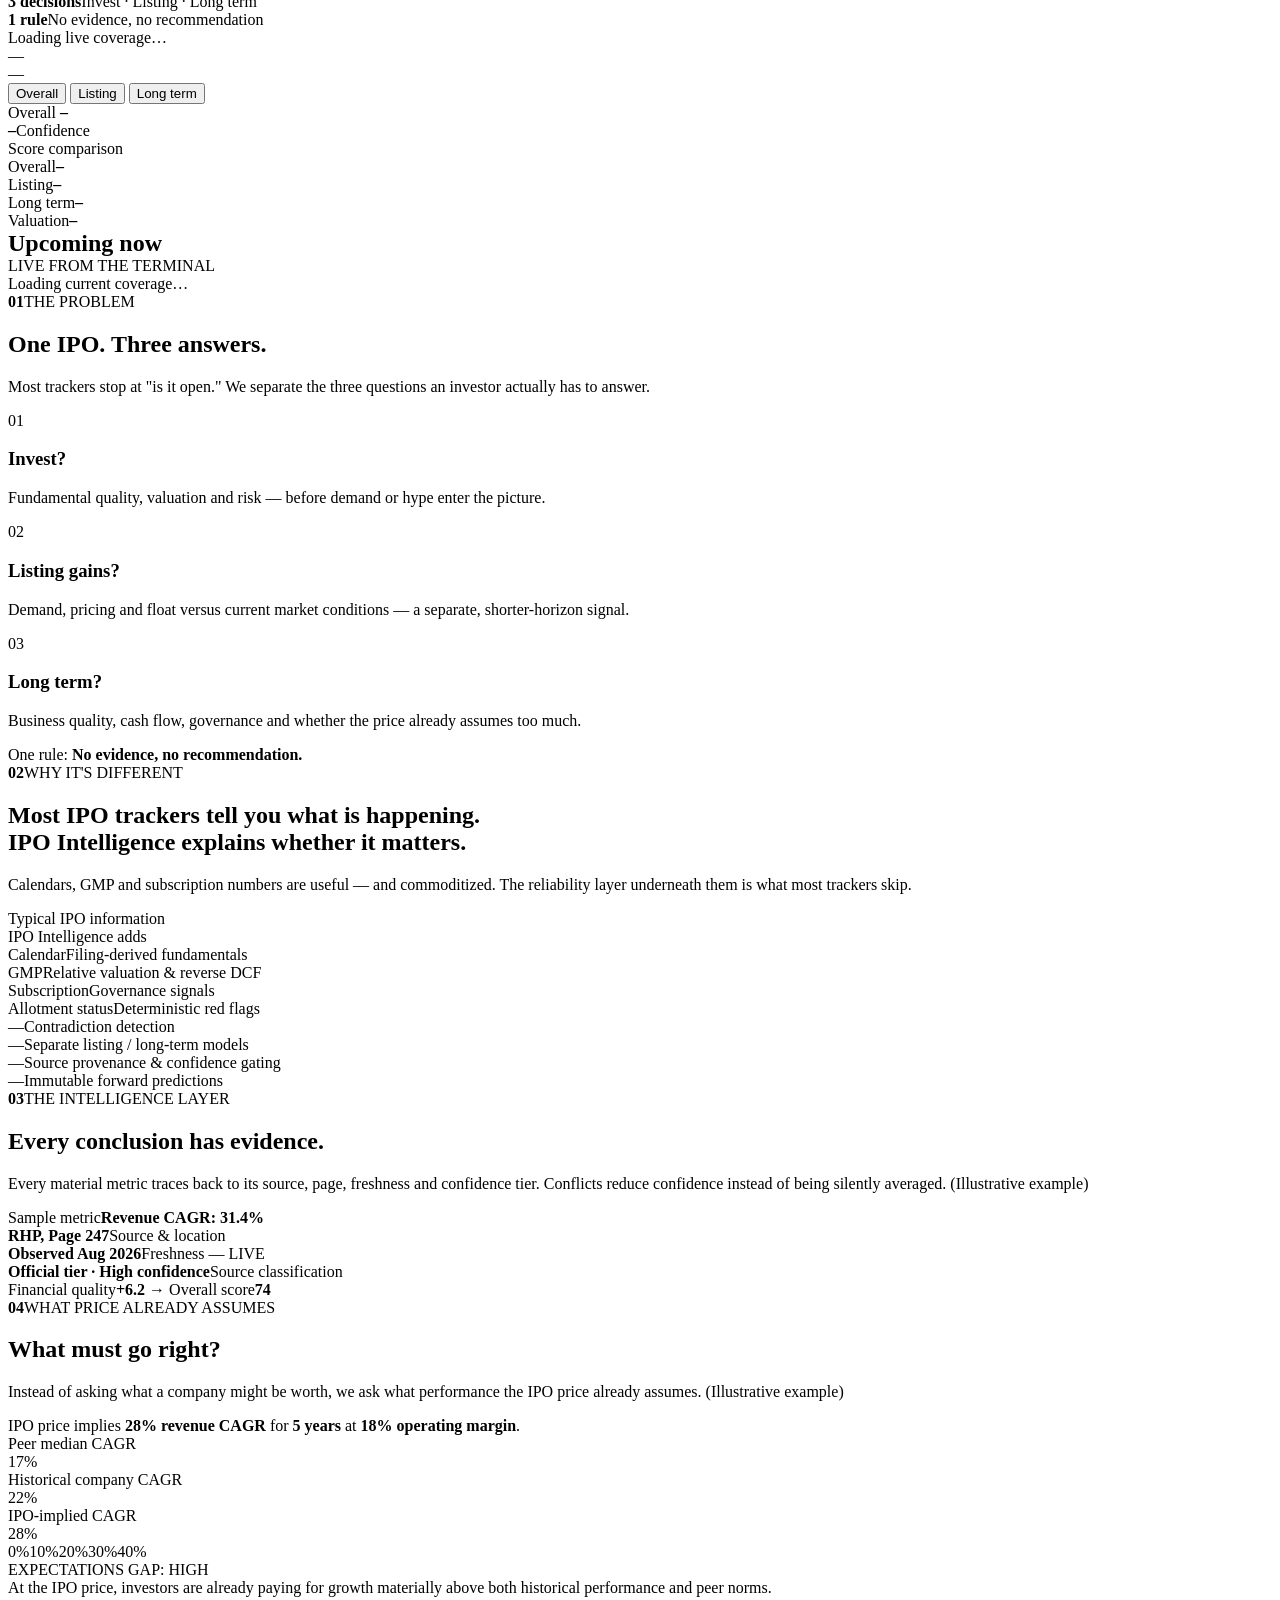
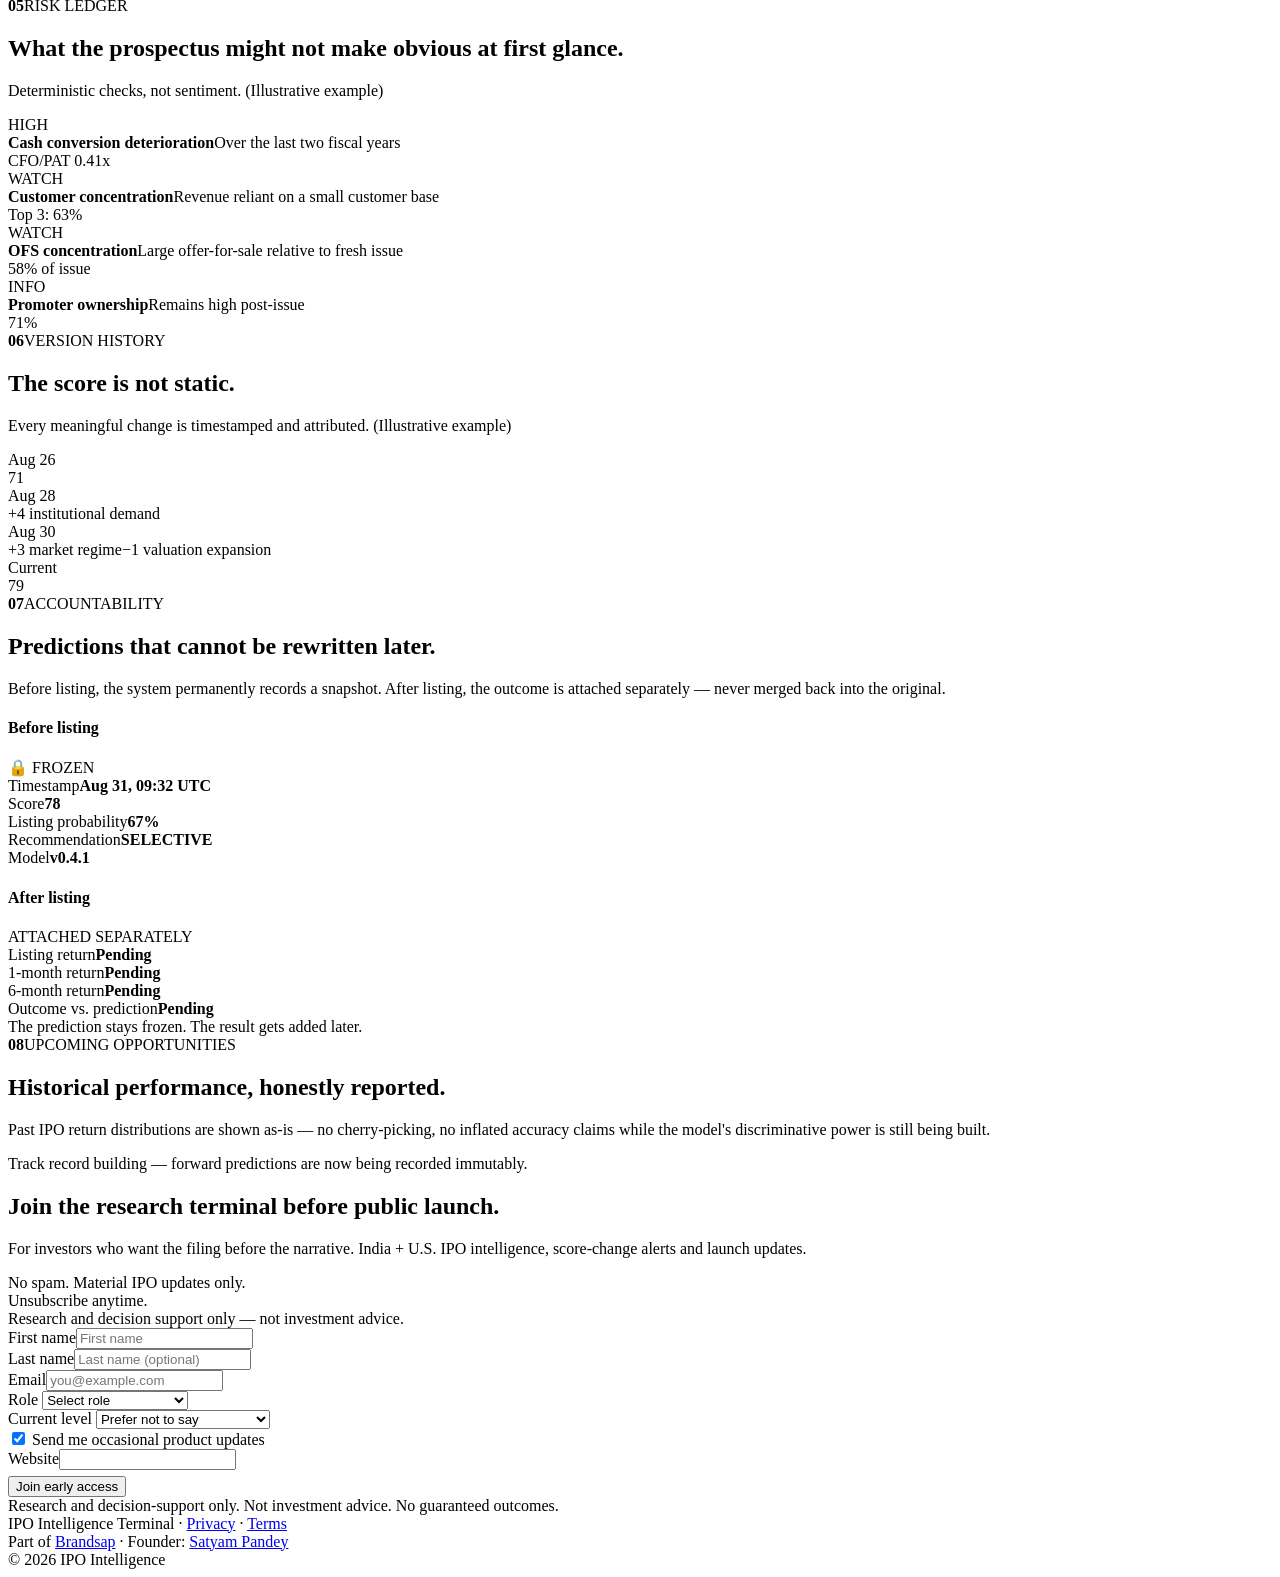
==== commit a38be2c3: "feat: add Brandsap attribution backlinks and complete the on-page SEO surface Attribution: extends t" ====
--- a/app/static/index.html
+++ b/app/static/index.html
@@ -21,6 +21,43 @@
 <meta name="twitter:description" content="Know the IPO before the market prices it.">
 <meta name="twitter:image" content="https://ipointel.brandsap.com/static/brand/og-image.png">
 <link rel="stylesheet" href="/static/styles.css">
+<!-- Structured data. A JSON-LD data block, not executable script: it is inert
+     under our script-src 'self' CSP (no 'unsafe-inline' needed) because the
+     type is not a JavaScript MIME type, so the browser never runs it. Name and
+     description are the same strings as <title>/<meta description> above. -->
+<script type="application/ld+json">
+{
+  "@context": "https://schema.org",
+  "@type": "SoftwareApplication",
+  "@id": "https://ipointel.brandsap.com/#software",
+  "name": "IPO Intelligence Terminal",
+  "url": "https://ipointel.brandsap.com/",
+  "description": "Evidence-first IPO intelligence for India and the United States. Filings, valuation, institutional demand and historical evidence — with separate listing-gain and long-term signals.",
+  "applicationCategory": "FinanceApplication",
+  "applicationSubCategory": "Investment research",
+  "operatingSystem": "Any (web browser)",
+  "image": "https://ipointel.brandsap.com/static/brand/og-image.png",
+  "inLanguage": "en",
+  "isAccessibleForFree": true,
+  "founder": {
+    "@type": "Person",
+    "@id": "https://pandeysatyam.com/#person",
+    "name": "Satyam Pandey",
+    "url": "https://pandeysatyam.com"
+  },
+  "publisher": {
+    "@type": "Organization",
+    "name": "Brandsap",
+    "url": "https://brandsap.com"
+  },
+  "sameAs": [
+    "https://pandeysatyam.com/",
+    "https://brandsap.com/",
+    "https://www.linkedin.com/in/pandeysatyam/",
+    "https://github.com/satyamamarpandey"
+  ]
+}
+</script>
 </head>
 <body class="landing">
 <a class="skip-link" href="#main">Skip to content</a>
@@ -68,19 +105,23 @@
   <!-- ============ HERO ============ -->
   <section class="hero-wrap">
     <div class="container">
-      <div class="hero-copy">
-        <div class="eyebrow">Evidence-first IPO intelligence</div>
-        <h1 class="display">Know the IPO<br>before the market prices it.</h1>
-        <p class="lead">Filings, fundamentals, valuation, institutional demand and historical evidence for upcoming India and U.S. IPOs — with separate <strong>listing-gain</strong> and <strong>long-term investment</strong> signals. <strong>No evidence, no recommendation.</strong></p>
-        <div class="herobtns">
-          <a class="btn primary lg" href="#early-access" data-track="early_access_started">Join early access <span class="arrow">→</span></a>
-          <a class="btn ghost lg" href="#truth-engine">Explore the methodology</a>
-        </div>
-        <div class="proof">
-          <div><b>2 markets</b><span>India + United States</span></div>
-          <div><b>3 decisions</b><span>Invest · Listing · Long term</span></div>
-          <div><b>1 rule</b><span>No evidence, no recommendation</span></div>
-        </div>
+      <div class="herotop">
+        <div class="hero-copy">
+          <div class="eyebrow">Evidence-first IPO intelligence</div>
+          <h1 class="display">Know the IPO<br>before the market prices it.</h1>
+          <p class="lead">Filings, fundamentals, valuation, institutional demand and historical evidence for upcoming India and U.S. IPOs — with separate <strong>listing-gain</strong> and <strong>long-term investment</strong> signals. <strong>No evidence, no recommendation.</strong></p>
+          <div class="herobtns">
+            <a class="btn primary lg" href="#early-access" data-track="early_access_started">Join early access <span class="arrow">→</span></a>
+            <a class="btn ghost lg" href="#truth-engine">Explore the methodology</a>
+          </div>
+        </div>
+        <aside class="heroproof" aria-label="Coverage highlights">
+          <div class="proof">
+            <div><b>2 markets</b><span>India + United States</span></div>
+            <div><b>3 decisions</b><span>Invest · Listing · Long term</span></div>
+            <div><b>1 rule</b><span>No evidence, no recommendation</span></div>
+          </div>
+        </aside>
       </div>
 
       <div class="hero-surface-wrap"><div class="hero-surface" id="heroSurface" aria-live="polite">
@@ -335,6 +376,7 @@
 <footer class="footer">
   <div class="container">
     <div>IPO Intelligence Terminal · <a href="/privacy">Privacy</a> · <a href="/terms">Terms</a></div>
+    <div class="tiny">Part of <a href="https://brandsap.com" target="_blank" rel="noopener noreferrer">Brandsap</a> · Founder: <a href="https://pandeysatyam.com" target="_blank" rel="noopener noreferrer">Satyam Pandey</a></div>
     <div class="tiny">© 2026 IPO Intelligence</div>
   </div>
 </footer>
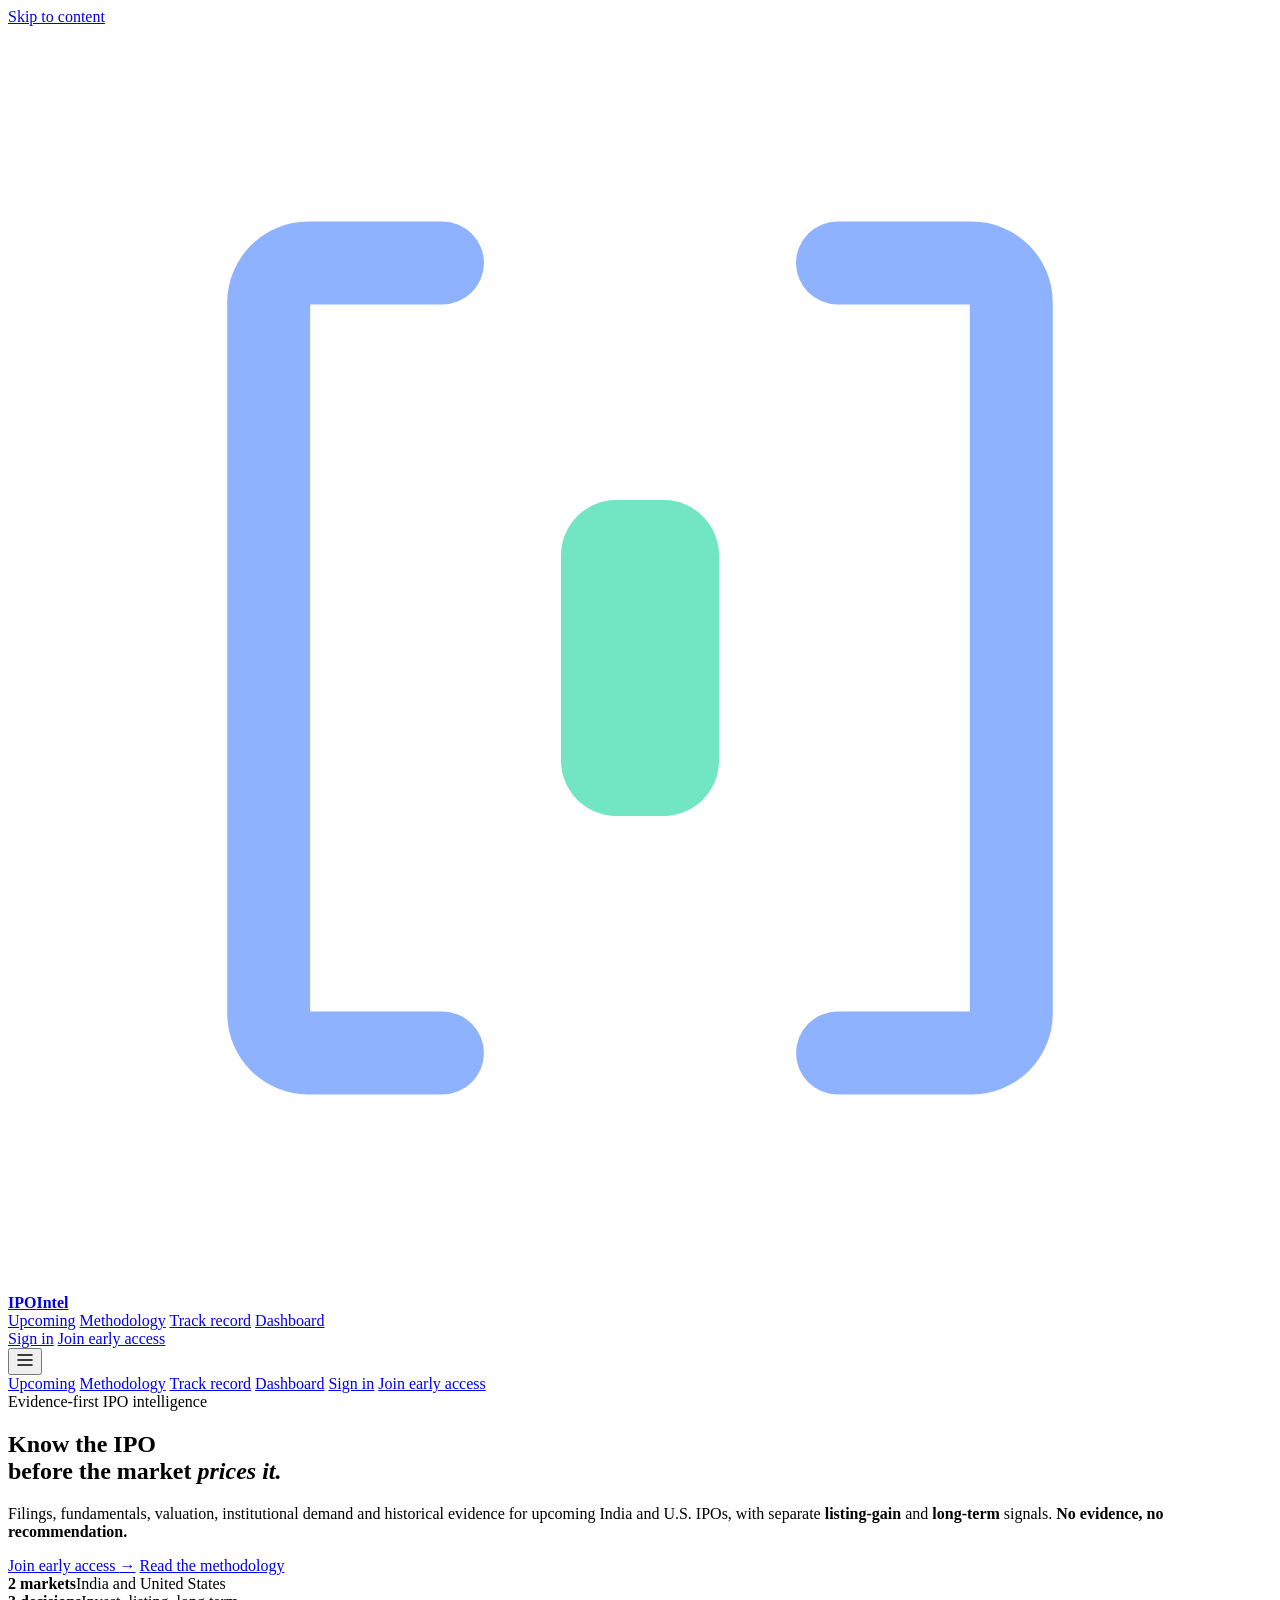
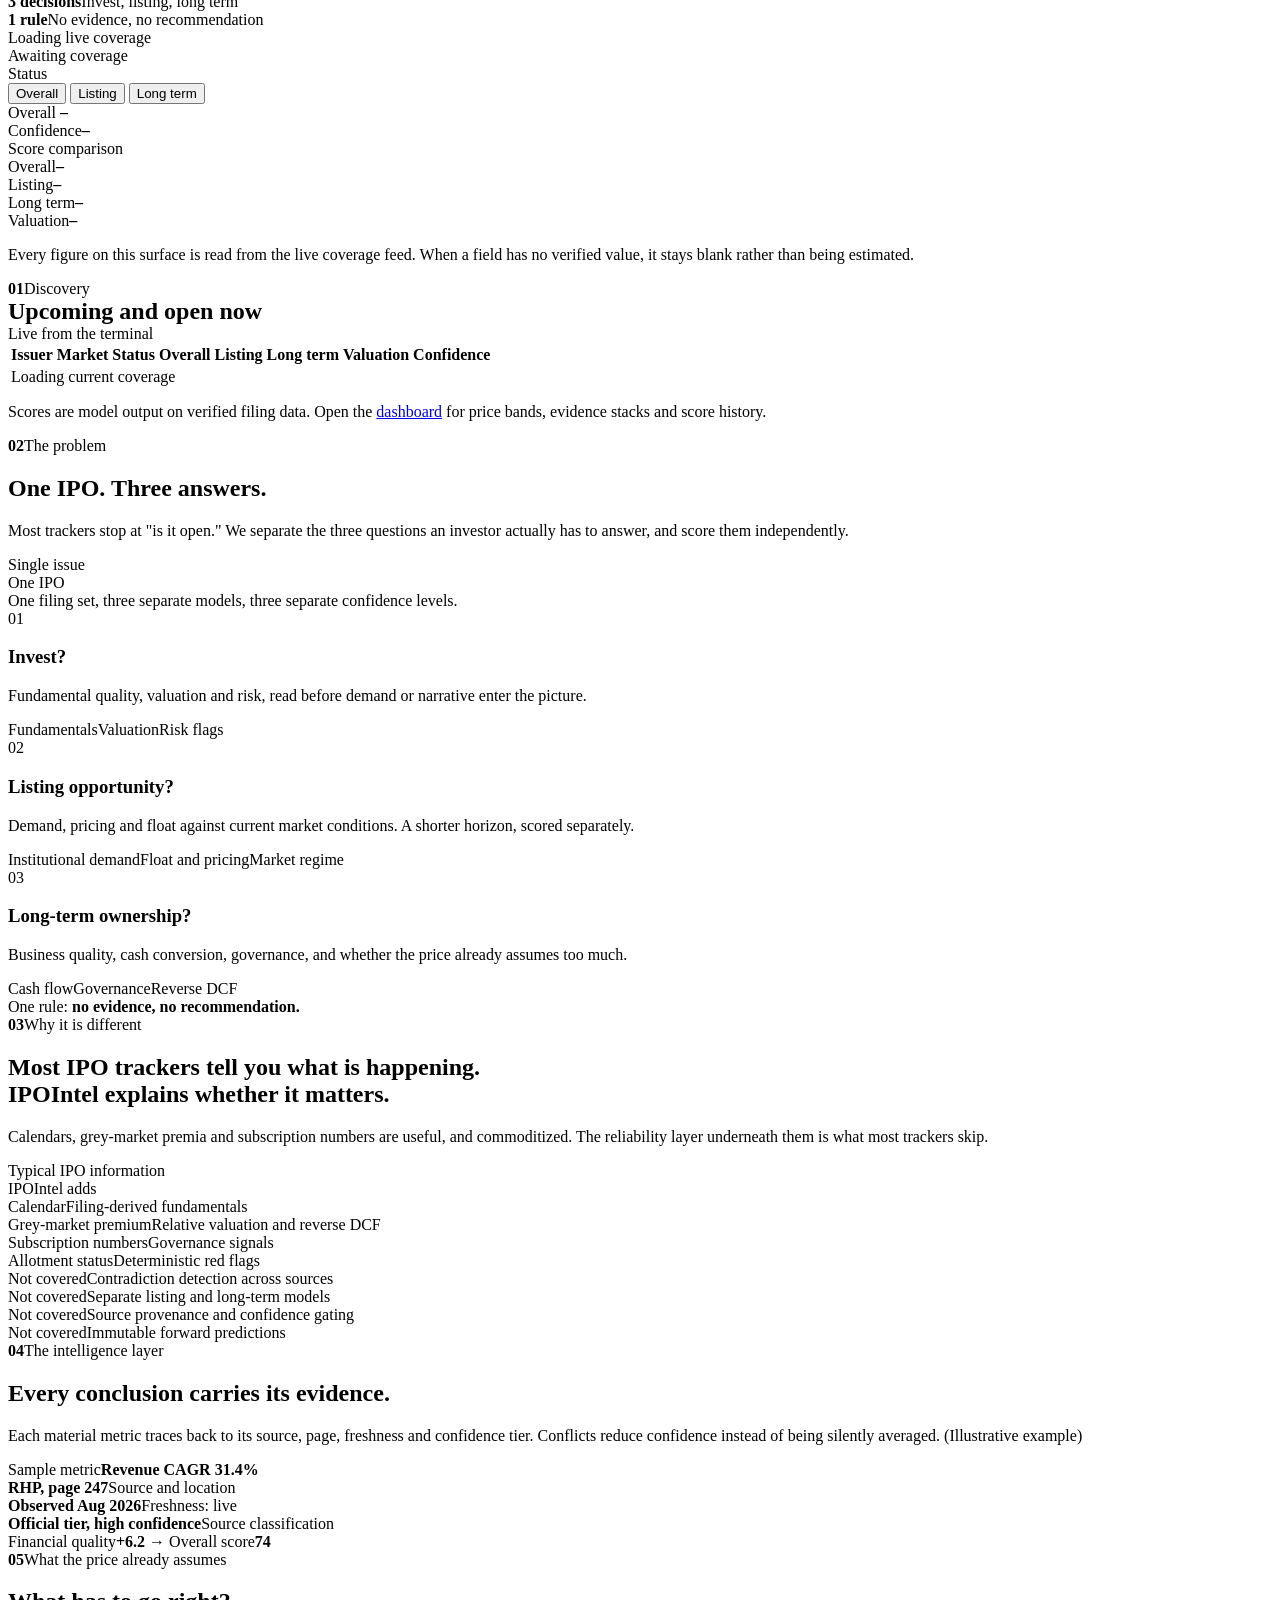
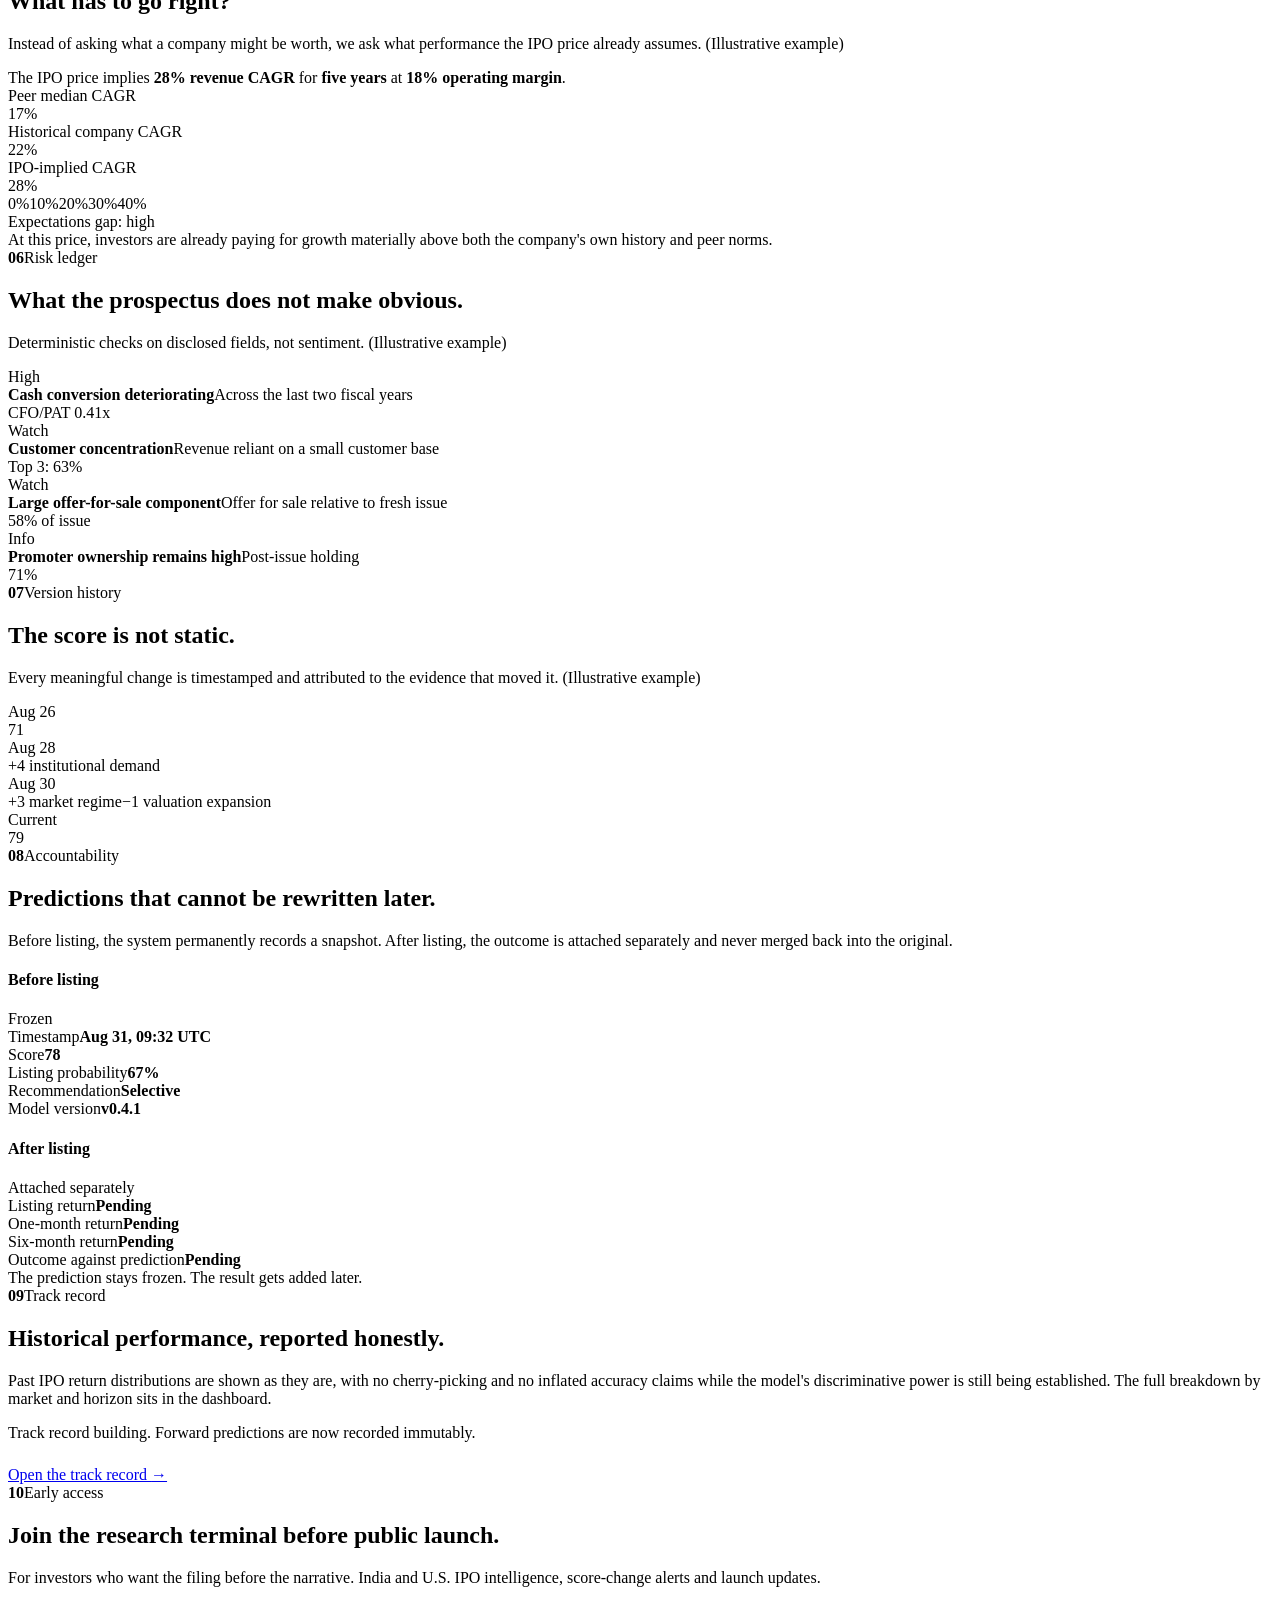
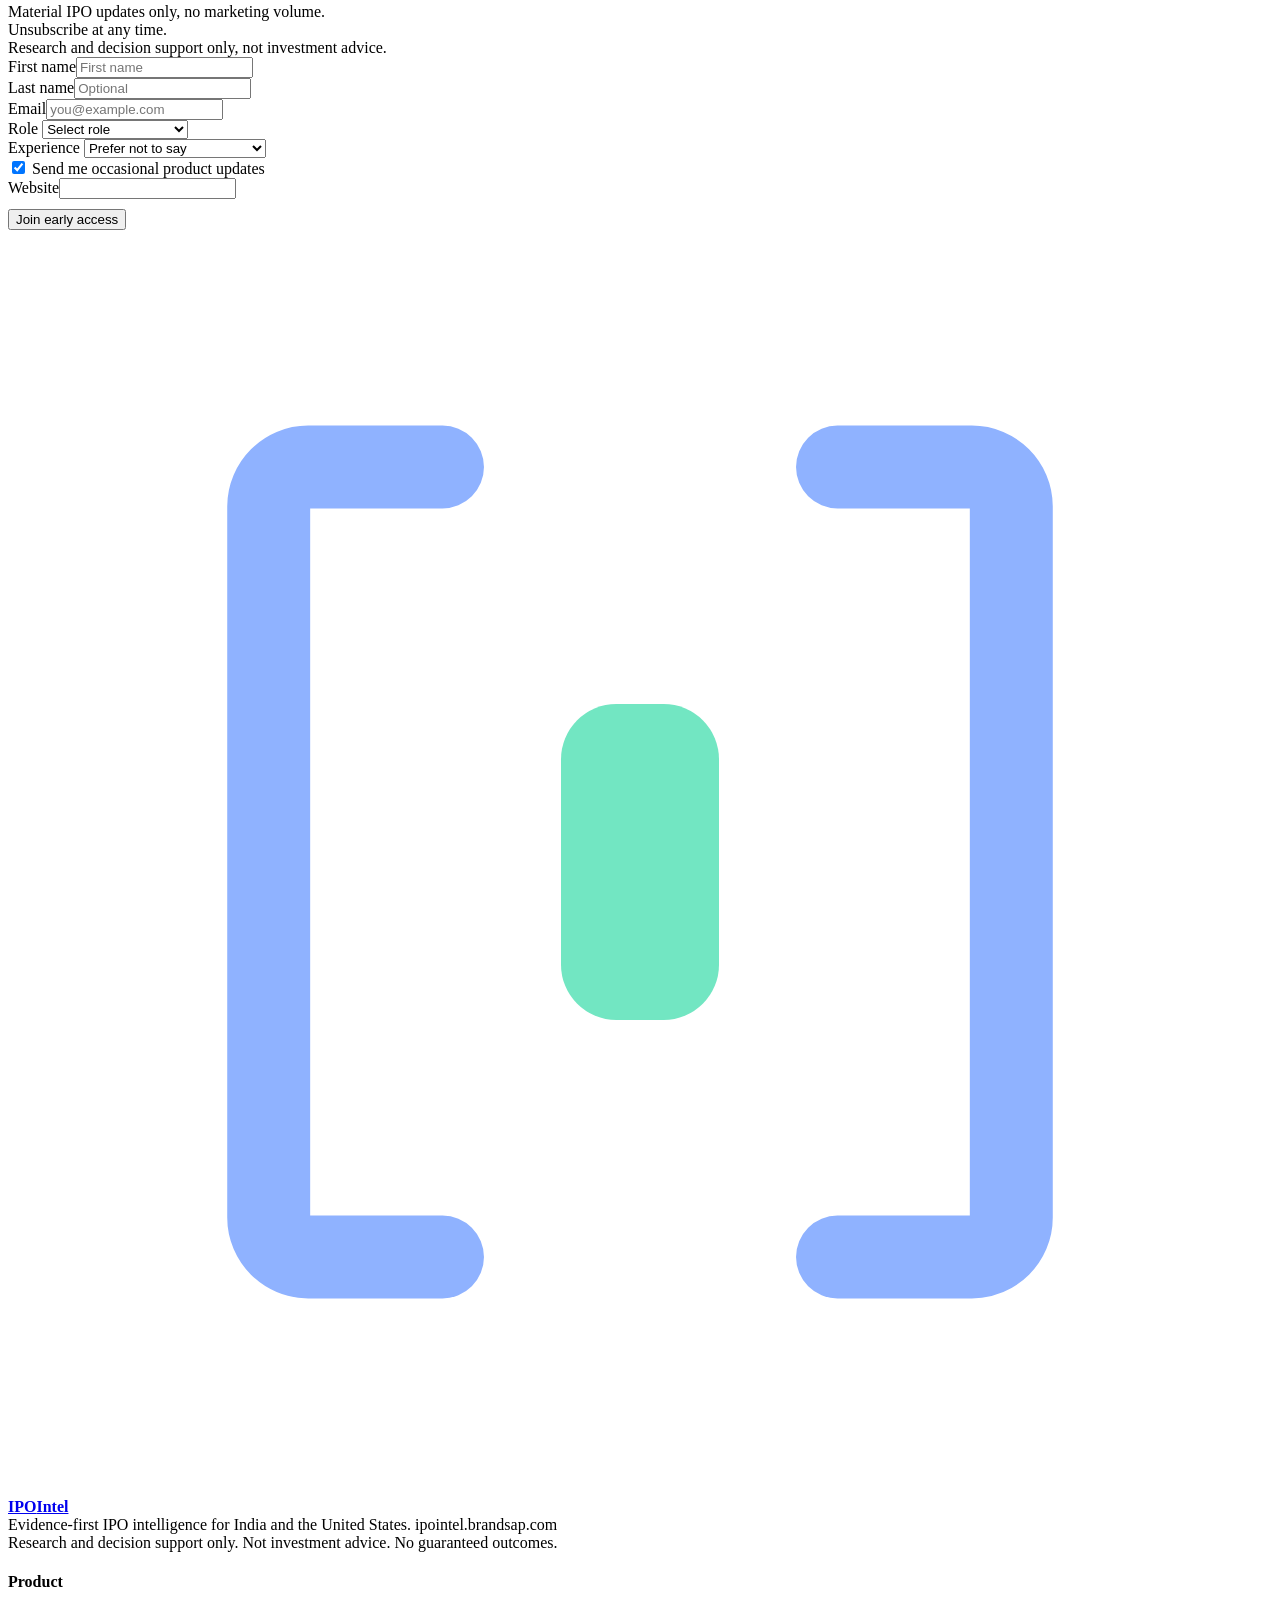
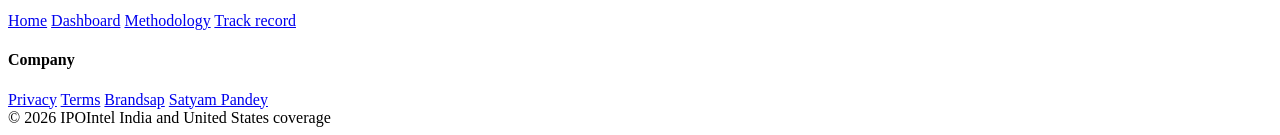
==== commit 7eff0267: "feat: integrate IPOIntel frontend redesign, fix Pages build regressions Redesign replaces app/static" ====
--- a/app/static/index.html
+++ b/app/static/index.html
@@ -3,36 +3,38 @@
 <head>
 <meta charset="utf-8">
 <meta name="viewport" content="width=device-width,initial-scale=1">
-<title>IPO Intelligence Terminal — Know the IPO before the market prices it</title>
-<meta name="description" content="Evidence-first IPO intelligence for India and the United States. Filings, valuation, institutional demand and historical evidence — with separate listing-gain and long-term signals.">
+<title>IPOIntel · Know the IPO before the market prices it</title>
+<meta name="description" content="Evidence-first IPO intelligence for India and the United States. Filings, valuation, institutional demand and historical evidence, with separate listing-gain and long-term signals.">
 <link rel="canonical" href="https://ipointel.brandsap.com/">
-<meta name="theme-color" content="#071018">
+<meta name="theme-color" content="#0a1016">
 <link rel="manifest" href="/static/site.webmanifest">
 <link rel="icon" href="/static/favicon.ico" sizes="any">
 <link rel="icon" type="image/svg+xml" href="/static/brand/favicon.svg">
 <link rel="apple-touch-icon" href="/static/brand/apple-touch-icon.png">
 <meta property="og:type" content="website">
-<meta property="og:title" content="IPO Intelligence Terminal">
+<meta property="og:title" content="IPOIntel">
 <meta property="og:description" content="Know the IPO before the market prices it. Evidence-first IPO research for India and the United States.">
 <meta property="og:image" content="https://ipointel.brandsap.com/static/brand/og-image.png">
 <meta property="og:url" content="https://ipointel.brandsap.com/">
 <meta name="twitter:card" content="summary_large_image">
-<meta name="twitter:title" content="IPO Intelligence Terminal">
+<meta name="twitter:title" content="IPOIntel">
 <meta name="twitter:description" content="Know the IPO before the market prices it.">
 <meta name="twitter:image" content="https://ipointel.brandsap.com/static/brand/og-image.png">
+<link rel="preconnect" href="https://fonts.googleapis.com">
+<link rel="preconnect" href="https://fonts.gstatic.com" crossorigin>
+<link rel="stylesheet" href="https://fonts.googleapis.com/css2?family=Cormorant+Garamond:ital,wght@0,400;0,500;0,600;1,400&family=Lora:ital,wght@0,400;0,500;0,600;1,400&display=swap">
 <link rel="stylesheet" href="/static/styles.css">
 <!-- Structured data. A JSON-LD data block, not executable script: it is inert
      under our script-src 'self' CSP (no 'unsafe-inline' needed) because the
-     type is not a JavaScript MIME type, so the browser never runs it. Name and
-     description are the same strings as <title>/<meta description> above. -->
+     type is not a JavaScript MIME type, so the browser never runs it. -->
 <script type="application/ld+json">
 {
   "@context": "https://schema.org",
   "@type": "SoftwareApplication",
   "@id": "https://ipointel.brandsap.com/#software",
-  "name": "IPO Intelligence Terminal",
+  "name": "IPOIntel",
   "url": "https://ipointel.brandsap.com/",
-  "description": "Evidence-first IPO intelligence for India and the United States. Filings, valuation, institutional demand and historical evidence — with separate listing-gain and long-term signals.",
+  "description": "Evidence-first IPO intelligence for India and the United States. Filings, valuation, institutional demand and historical evidence, with separate listing-gain and long-term signals.",
   "applicationCategory": "FinanceApplication",
   "applicationSubCategory": "Investment research",
   "operatingSystem": "Any (web browser)",
@@ -66,33 +68,33 @@
   <div class="container">
     <a class="navbrand" href="/">
       <svg viewBox="0 0 32 32" fill="none" aria-hidden="true">
-        <path d="M11 6H7.6C7.05 6 6.6 6.45 6.6 7V25C6.6 25.55 7.05 26 7.6 26H11" stroke="#7ea8ff" stroke-width="2.1" stroke-linecap="round" stroke-linejoin="round"/>
-        <path d="M21 6H24.4C24.95 6 25.4 6.45 25.4 7V25C25.4 25.55 24.95 26 24.4 26H21" stroke="#7ea8ff" stroke-width="2.1" stroke-linecap="round" stroke-linejoin="round"/>
+        <path d="M11 6H7.6C7.05 6 6.6 6.45 6.6 7V25C6.6 25.55 7.05 26 7.6 26H11" stroke="#8fb2ff" stroke-width="2.1" stroke-linecap="round" stroke-linejoin="round"/>
+        <path d="M21 6H24.4C24.95 6 25.4 6.45 25.4 7V25C25.4 25.55 24.95 26 24.4 26H21" stroke="#8fb2ff" stroke-width="2.1" stroke-linecap="round" stroke-linejoin="round"/>
         <rect x="14" y="12" width="4" height="8" rx="1.4" fill="#72e6c2"/>
       </svg>
-      <b>IPO<span>Intelligence</span></b>
+      <b>IPO<span>Intel</span></b>
     </a>
     <div class="navlinks">
-      <a class="navlink" href="#product">Product</a>
-      <a class="navlink" href="#why">Why it's different</a>
+      <a class="navlink" href="#upcoming">Upcoming</a>
       <a class="navlink" href="#truth-engine">Methodology</a>
-      <a class="navlink" href="#track-record">Track Record</a>
+      <a class="navlink" href="#track-record">Track record</a>
+      <a class="navlink" href="/dashboard/">Dashboard</a>
     </div>
     <div class="navactions">
       <a class="btn ghost" id="navAuthLink" href="/login">Sign in</a>
       <a class="btn primary" id="navCta" href="#early-access">Join early access</a>
     </div>
-    <button class="navburger" id="navBurger" aria-label="Open menu" aria-expanded="false"><svg width="18" height="18" viewBox="0 0 18 18"><path d="M2 4h14M2 9h14M2 14h14" stroke="currentColor" stroke-width="1.6" stroke-linecap="round"/></svg></button>
+    <button class="navburger" id="navBurger" aria-label="Open menu" aria-expanded="false"><svg width="18" height="18" viewBox="0 0 18 18" aria-hidden="true"><path d="M2 4h14M2 9h14M2 14h14" stroke="currentColor" stroke-width="1.6" stroke-linecap="round"/></svg></button>
   </div>
 </nav>
 <!-- Deliberately a sibling of <nav>, not a child: .sitenav is position:sticky,
      which would otherwise become this fixed-position menu's containing block
      and collapse it to the nav bar's own height instead of the viewport. -->
 <div class="mobilenav" id="mobileNav">
-  <a href="#product">Product</a>
-  <a href="#why">Why it's different</a>
+  <a href="#upcoming">Upcoming</a>
   <a href="#truth-engine">Methodology</a>
-  <a href="#track-record">Track Record</a>
+  <a href="#track-record">Track record</a>
+  <a href="/dashboard/">Dashboard</a>
   <a href="/login">Sign in</a>
   <a class="btn primary" href="#early-access">Join early access</a>
 </div>
@@ -108,17 +110,17 @@
       <div class="herotop">
         <div class="hero-copy">
           <div class="eyebrow">Evidence-first IPO intelligence</div>
-          <h1 class="display">Know the IPO<br>before the market prices it.</h1>
-          <p class="lead">Filings, fundamentals, valuation, institutional demand and historical evidence for upcoming India and U.S. IPOs — with separate <strong>listing-gain</strong> and <strong>long-term investment</strong> signals. <strong>No evidence, no recommendation.</strong></p>
+          <h1 class="display">Know the IPO<br>before the market <em>prices it.</em></h1>
+          <p class="lead">Filings, fundamentals, valuation, institutional demand and historical evidence for upcoming India and U.S. IPOs, with separate <strong>listing-gain</strong> and <strong>long-term</strong> signals. <strong>No evidence, no recommendation.</strong></p>
           <div class="herobtns">
-            <a class="btn primary lg" href="#early-access" data-track="early_access_started">Join early access <span class="arrow">→</span></a>
-            <a class="btn ghost lg" href="#truth-engine">Explore the methodology</a>
+            <a class="btn primary lg" href="#early-access" data-track="early_access_started">Join early access <span class="arrow">&rarr;</span></a>
+            <a class="btn ghost lg" href="#truth-engine">Read the methodology</a>
           </div>
         </div>
         <aside class="heroproof" aria-label="Coverage highlights">
           <div class="proof">
-            <div><b>2 markets</b><span>India + United States</span></div>
-            <div><b>3 decisions</b><span>Invest · Listing · Long term</span></div>
+            <div><b>2 markets</b><span>India and United States</span></div>
+            <div><b>3 decisions</b><span>Invest, listing, long term</span></div>
             <div><b>1 rule</b><span>No evidence, no recommendation</span></div>
           </div>
         </aside>
@@ -128,10 +130,10 @@
         <div class="surface-main">
           <div class="surface-head">
             <div>
-              <div class="pctitle"><span class="dot"></span><span id="pcLabel">Loading live coverage…</span></div>
-              <div class="pccompany" id="pcCompany">—</div>
+              <div class="pctitle"><span class="dot"></span><span id="pcLabel">Loading live coverage</span></div>
+              <div class="pccompany" id="pcCompany">Awaiting coverage</div>
             </div>
-            <div class="pctag" id="pcTag">—</div>
+            <div class="pctag" id="pcTag">Status</div>
           </div>
           <div class="dimtabs" id="dimTabs" role="tablist" aria-label="Score dimension">
             <button class="dimtab active" data-dim="overall" role="tab" aria-selected="true">Overall</button>
@@ -140,68 +142,119 @@
           </div>
           <div class="pcbig">
             <span class="pcbiglabel" id="pcDimLabel">Overall</span>
-            <b id="pcBigScore">–</b>
-            <div class="pcbigsub"><b id="pcConfidence">–</b>Confidence</div>
+            <b id="pcBigScore">&ndash;</b>
+            <div class="pcbigsub">Confidence<b id="pcConfidence">&ndash;</b></div>
           </div>
           <div class="pcevidence" id="pcEvidence"></div>
         </div>
         <div class="surface-side">
           <div class="sidelabel">Score comparison</div>
-          <div class="sidemetric"><span>Overall</span><b id="pcOverall">–</b></div>
-          <div class="sidemetric"><span>Listing</span><b id="pcListing">–</b></div>
-          <div class="sidemetric"><span>Long term</span><b id="pcLongTerm">–</b></div>
-          <div class="sidemetric"><span>Valuation</span><b id="pcValuation">–</b></div>
+          <div class="sidemetric"><span>Overall</span><b id="pcOverall">&ndash;</b></div>
+          <div class="sidemetric"><span>Listing</span><b id="pcListing">&ndash;</b></div>
+          <div class="sidemetric"><span>Long term</span><b id="pcLongTerm">&ndash;</b></div>
+          <div class="sidemetric"><span>Valuation</span><b id="pcValuation">&ndash;</b></div>
+          <p class="sidenote">Every figure on this surface is read from the live coverage feed. When a field has no verified value, it stays blank rather than being estimated.</p>
         </div>
       </div></div>
     </div>
   </section>
 
-  <!-- ============ UPCOMING STRIP ============ -->
-  <section class="stripsection" id="product">
+  <!-- ============ UPCOMING TERMINAL ============ -->
+  <section class="stripsection" id="upcoming">
     <div class="container">
       <div class="striphead">
-        <h2 class="section-head" style="margin:0">Upcoming now</h2>
-        <span class="livepill"><i></i>LIVE FROM THE TERMINAL</span>
-      </div>
-      <div class="strip" id="ipoStrip">
-        <div class="stripempty">Loading current coverage…</div>
-      </div>
+        <div>
+          <div class="secindex"><b>01</b><span class="rule"></span>Discovery</div>
+          <h2 class="section-head" style="margin:0">Upcoming and open now</h2>
+        </div>
+        <span class="livepill"><i></i>Live from the terminal</span>
+      </div>
+      <div class="terminal">
+        <div class="terminalscroll">
+          <table class="ipotable" id="ipoTable">
+            <thead>
+              <tr>
+                <th scope="col">Issuer</th>
+                <th scope="col">Market</th>
+                <th scope="col">Status</th>
+                <th scope="col" class="n">Overall</th>
+                <th scope="col" class="n">Listing</th>
+                <th scope="col" class="n">Long term</th>
+                <th scope="col">Valuation</th>
+                <th scope="col" class="n">Confidence</th>
+              </tr>
+            </thead>
+            <tbody id="ipoRowsPublic">
+              <tr><td colspan="8"><div class="stripempty">Loading current coverage</div></td></tr>
+            </tbody>
+          </table>
+        </div>
+      </div>
+      <p class="tiny" style="margin-top:14px">Scores are model output on verified filing data. Open the <a href="/dashboard/">dashboard</a> for price bands, evidence stacks and score history.</p>
     </div>
   </section>
 
   <!-- ============ THREE DECISIONS ============ -->
   <section class="decisions reveal">
     <div class="container">
-      <div class="secindex"><b>01</b><span class="rule"></span>THE PROBLEM</div>
+      <div class="secindex"><b>02</b><span class="rule"></span>The problem</div>
       <h2 class="section-head">One IPO. Three answers.</h2>
-      <p class="sectionlead">Most trackers stop at "is it open." We separate the three questions an investor actually has to answer.</p>
-      <div class="decisionflow">
-        <div class="decisioncard"><div class="num">01</div><h3>Invest?</h3><p>Fundamental quality, valuation and risk — before demand or hype enter the picture.</p></div>
-        <div class="decisioncard"><div class="num">02</div><h3>Listing gains?</h3><p>Demand, pricing and float versus current market conditions — a separate, shorter-horizon signal.</p></div>
-        <div class="decisioncard"><div class="num">03</div><h3>Long term?</h3><p>Business quality, cash flow, governance and whether the price already assumes too much.</p></div>
-      </div>
-      <div class="onerule">One rule: <b>No evidence, no recommendation.</b></div>
+      <p class="sectionlead">Most trackers stop at "is it open." We separate the three questions an investor actually has to answer, and score them independently.</p>
+      <div class="decisiontree">
+        <div class="treeroot">
+          <div class="rootlabel">Single issue</div>
+          <div class="rootname">One IPO</div>
+          <div class="rootnote">One filing set, three separate models, three separate confidence levels.</div>
+        </div>
+        <div class="treebranches">
+          <div class="branch">
+            <div class="bnum">01</div>
+            <div>
+              <h3>Invest?</h3>
+              <p>Fundamental quality, valuation and risk, read before demand or narrative enter the picture.</p>
+            </div>
+            <div class="dims"><span>Fundamentals</span><span>Valuation</span><span>Risk flags</span></div>
+          </div>
+          <div class="branch">
+            <div class="bnum">02</div>
+            <div>
+              <h3>Listing opportunity?</h3>
+              <p>Demand, pricing and float against current market conditions. A shorter horizon, scored separately.</p>
+            </div>
+            <div class="dims"><span>Institutional demand</span><span>Float and pricing</span><span>Market regime</span></div>
+          </div>
+          <div class="branch">
+            <div class="bnum">03</div>
+            <div>
+              <h3>Long-term ownership?</h3>
+              <p>Business quality, cash conversion, governance, and whether the price already assumes too much.</p>
+            </div>
+            <div class="dims"><span>Cash flow</span><span>Governance</span><span>Reverse DCF</span></div>
+          </div>
+        </div>
+      </div>
+      <div class="onerule">One rule: <b>no evidence, no recommendation.</b></div>
     </div>
   </section>
 
   <!-- ============ USP COMPARISON ============ -->
   <section class="usp reveal" id="why">
     <div class="container">
-      <div class="secindex"><b>02</b><span class="rule"></span>WHY IT'S DIFFERENT</div>
+      <div class="secindex"><b>03</b><span class="rule"></span>Why it is different</div>
       <div class="usptitle">
-        <h2 class="section-head"><span class="no">Most IPO trackers tell you what is happening.</span><br>IPO Intelligence explains whether it matters.</h2>
-        <p class="sectionlead">Calendars, GMP and subscription numbers are useful — and commoditized. The reliability layer underneath them is what most trackers skip.</p>
-      </div>
-      <div class="uspledgerhead"><div>Typical IPO information</div><div>IPO Intelligence adds</div></div>
+        <h2 class="section-head"><span class="no">Most IPO trackers tell you what is happening.</span><br>IPOIntel explains whether it matters.</h2>
+        <p class="sectionlead">Calendars, grey-market premia and subscription numbers are useful, and commoditized. The reliability layer underneath them is what most trackers skip.</p>
+      </div>
+      <div class="uspledgerhead"><div>Typical IPO information</div><div>IPOIntel adds</div></div>
       <div class="uspledger">
         <div class="usprow"><span class="typical">Calendar</span><span class="ipi">Filing-derived fundamentals</span></div>
-        <div class="usprow"><span class="typical">GMP</span><span class="ipi">Relative valuation &amp; reverse DCF</span></div>
-        <div class="usprow"><span class="typical">Subscription</span><span class="ipi">Governance signals</span></div>
+        <div class="usprow"><span class="typical">Grey-market premium</span><span class="ipi">Relative valuation and reverse DCF</span></div>
+        <div class="usprow"><span class="typical">Subscription numbers</span><span class="ipi">Governance signals</span></div>
         <div class="usprow"><span class="typical">Allotment status</span><span class="ipi">Deterministic red flags</span></div>
-        <div class="usprow"><span class="typical">—</span><span class="ipi">Contradiction detection</span></div>
-        <div class="usprow"><span class="typical">—</span><span class="ipi">Separate listing / long-term models</span></div>
-        <div class="usprow"><span class="typical">—</span><span class="ipi">Source provenance &amp; confidence gating</span></div>
-        <div class="usprow"><span class="typical">—</span><span class="ipi">Immutable forward predictions</span></div>
+        <div class="usprow"><span class="typical">Not covered</span><span class="ipi">Contradiction detection across sources</span></div>
+        <div class="usprow"><span class="typical">Not covered</span><span class="ipi">Separate listing and long-term models</span></div>
+        <div class="usprow"><span class="typical">Not covered</span><span class="ipi">Source provenance and confidence gating</span></div>
+        <div class="usprow"><span class="typical">Not covered</span><span class="ipi">Immutable forward predictions</span></div>
       </div>
     </div>
   </section>
@@ -209,20 +262,20 @@
   <!-- ============ TRUTH ENGINE ============ -->
   <section class="evidencepanel reveal" id="truth-engine">
     <div class="container">
-      <div class="secindex"><b>03</b><span class="rule"></span>THE INTELLIGENCE LAYER</div>
-      <h2 class="section-head">Every conclusion has evidence.</h2>
-      <p class="sectionlead">Every material metric traces back to its source, page, freshness and confidence tier. Conflicts reduce confidence instead of being silently averaged. <span class="tiny">(Illustrative example)</span></p>
+      <div class="secindex"><b>04</b><span class="rule"></span>The intelligence layer</div>
+      <h2 class="section-head">Every conclusion carries its evidence.</h2>
+      <p class="sectionlead">Each material metric traces back to its source, page, freshness and confidence tier. Conflicts reduce confidence instead of being silently averaged. <span class="tiny">(Illustrative example)</span></p>
       <div class="evidenceflow">
-        <div class="efmetric"><span>Sample metric</span><b>Revenue CAGR: 31.4%</b></div>
+        <div class="efmetric"><span>Sample metric</span><b>Revenue CAGR 31.4%</b></div>
         <div class="efnode"><div class="dot"></div><div class="line"></div></div>
-        <div class="efrow"><b>RHP, Page 247</b><span>Source &amp; location</span></div>
+        <div class="efrow"><b>RHP, page 247</b><span>Source and location</span></div>
         <div class="efnode"><div class="dot"></div><div class="line"></div></div>
-        <div class="efrow"><b>Observed Aug 2026</b><span class="live">Freshness — LIVE</span></div>
+        <div class="efrow"><b>Observed Aug 2026</b><span class="live">Freshness: live</span></div>
         <div class="efnode"><div class="dot"></div><div class="line"></div></div>
-        <div class="efrow"><b>Official tier · High confidence</b><span>Source classification</span></div>
+        <div class="efrow"><b>Official tier, high confidence</b><span>Source classification</span></div>
         <div class="efresult">
           <span class="lbl">Financial quality</span><b class="delta">+6.2</b>
-          <span class="arrow">→</span>
+          <span class="arrow">&rarr;</span>
           <span class="lbl">Overall score</span><b>74</b>
         </div>
       </div>
@@ -232,11 +285,11 @@
   <!-- ============ REVERSE DCF ============ -->
   <section class="reversedcf reveal">
     <div class="container">
-      <div class="secindex"><b>04</b><span class="rule"></span>WHAT PRICE ALREADY ASSUMES</div>
-      <h2 class="section-head">What must go right?</h2>
+      <div class="secindex"><b>05</b><span class="rule"></span>What the price already assumes</div>
+      <h2 class="section-head">What has to go right?</h2>
       <p class="sectionlead">Instead of asking what a company might be worth, we ask what performance the IPO price already assumes. <span class="tiny">(Illustrative example)</span></p>
       <div class="dcfcard">
-        <div class="dcfassumes">IPO price implies <b>28% revenue CAGR</b> for <b>5 years</b> at <b>18% operating margin</b>.</div>
+        <div class="dcfassumes">The IPO price implies <b>28% revenue CAGR</b> for <b>five years</b> at <b>18% operating margin</b>.</div>
         <div class="dcfplot">
           <div class="dcfbar"><span class="lb">Peer median CAGR</span><div class="track"><div class="fill" style="width:42%"></div></div><span class="val">17%</span></div>
           <div class="dcfbar"><span class="lb">Historical company CAGR</span><div class="track"><div class="fill" style="width:55%"></div></div><span class="val">22%</span></div>
@@ -244,8 +297,8 @@
         </div>
         <div class="dcfscale"><span></span><div class="marks"><span>0%</span><span>10%</span><span>20%</span><span>30%</span><span>40%</span></div><span></span></div>
         <div class="dcfgap">
-          <span class="tag">EXPECTATIONS GAP: HIGH</span>
-          <div class="dcfexplain">At the IPO price, investors are already paying for growth materially above both historical performance and peer norms.</div>
+          <span class="tag">Expectations gap: high</span>
+          <div class="dcfexplain">At this price, investors are already paying for growth materially above both the company's own history and peer norms.</div>
         </div>
       </div>
     </div>
@@ -254,14 +307,14 @@
   <!-- ============ RED FLAGS ============ -->
   <section class="redflagsection reveal">
     <div class="container">
-      <div class="secindex"><b>05</b><span class="rule"></span>RISK LEDGER</div>
-      <h2 class="section-head">What the prospectus might not make obvious at first glance.</h2>
-      <p class="sectionlead">Deterministic checks, not sentiment. <span class="tiny">(Illustrative example)</span></p>
+      <div class="secindex"><b>06</b><span class="rule"></span>Risk ledger</div>
+      <h2 class="section-head">What the prospectus does not make obvious.</h2>
+      <p class="sectionlead">Deterministic checks on disclosed fields, not sentiment. <span class="tiny">(Illustrative example)</span></p>
       <div class="flagledger">
-        <div class="flagrow high"><span class="flagtag">HIGH</span><div class="flagbody"><b>Cash conversion deterioration</b><span>Over the last two fiscal years</span></div><span class="flagmetric">CFO/PAT 0.41x</span></div>
-        <div class="flagrow watch"><span class="flagtag">WATCH</span><div class="flagbody"><b>Customer concentration</b><span>Revenue reliant on a small customer base</span></div><span class="flagmetric">Top 3: 63%</span></div>
-        <div class="flagrow watch"><span class="flagtag">WATCH</span><div class="flagbody"><b>OFS concentration</b><span>Large offer-for-sale relative to fresh issue</span></div><span class="flagmetric">58% of issue</span></div>
-        <div class="flagrow info"><span class="flagtag">INFO</span><div class="flagbody"><b>Promoter ownership</b><span>Remains high post-issue</span></div><span class="flagmetric">71%</span></div>
+        <div class="flagrow high"><span class="flagtag">High</span><div class="flagbody"><b>Cash conversion deteriorating</b><span>Across the last two fiscal years</span></div><span class="flagmetric">CFO/PAT 0.41x</span></div>
+        <div class="flagrow watch"><span class="flagtag">Watch</span><div class="flagbody"><b>Customer concentration</b><span>Revenue reliant on a small customer base</span></div><span class="flagmetric">Top 3: 63%</span></div>
+        <div class="flagrow watch"><span class="flagtag">Watch</span><div class="flagbody"><b>Large offer-for-sale component</b><span>Offer for sale relative to fresh issue</span></div><span class="flagmetric">58% of issue</span></div>
+        <div class="flagrow info"><span class="flagtag">Info</span><div class="flagbody"><b>Promoter ownership remains high</b><span>Post-issue holding</span></div><span class="flagmetric">71%</span></div>
       </div>
     </div>
   </section>
@@ -269,13 +322,13 @@
   <!-- ============ WHAT CHANGED ============ -->
   <section class="changesection reveal">
     <div class="container">
-      <div class="secindex"><b>06</b><span class="rule"></span>VERSION HISTORY</div>
+      <div class="secindex"><b>07</b><span class="rule"></span>Version history</div>
       <h2 class="section-head">The score is not static.</h2>
-      <p class="sectionlead">Every meaningful change is timestamped and attributed. <span class="tiny">(Illustrative example)</span></p>
+      <p class="sectionlead">Every meaningful change is timestamped and attributed to the evidence that moved it. <span class="tiny">(Illustrative example)</span></p>
       <div class="timeline">
         <div class="tlrow"><div class="tldate">Aug 26</div><div class="tlscore">71</div></div>
         <div class="tlrow"><div class="tldate">Aug 28</div><div class="tldeltas"><span class="delta pos">+4 institutional demand</span></div></div>
-        <div class="tlrow"><div class="tldate">Aug 30</div><div class="tldeltas"><span class="delta pos">+3 market regime</span><span class="delta neg">−1 valuation expansion</span></div></div>
+        <div class="tlrow"><div class="tldate">Aug 30</div><div class="tldeltas"><span class="delta pos">+3 market regime</span><span class="delta neg">&minus;1 valuation expansion</span></div></div>
         <div class="tlrow current"><div class="tldate">Current</div><div class="tlscore">79</div></div>
       </div>
     </div>
@@ -284,27 +337,27 @@
   <!-- ============ FORWARD ACCOUNTABILITY ============ -->
   <section class="forwardsection reveal">
     <div class="container">
-      <div class="secindex"><b>07</b><span class="rule"></span>ACCOUNTABILITY</div>
+      <div class="secindex"><b>08</b><span class="rule"></span>Accountability</div>
       <h2 class="section-head">Predictions that cannot be rewritten later.</h2>
-      <p class="sectionlead">Before listing, the system permanently records a snapshot. After listing, the outcome is attached separately — never merged back into the original.</p>
+      <p class="sectionlead">Before listing, the system permanently records a snapshot. After listing, the outcome is attached separately and never merged back into the original.</p>
       <div class="forwardgrid">
         <div class="lockcard frozen">
-          <div class="lockhead"><h4>Before listing</h4><span class="lockbadge">🔒 FROZEN</span></div>
+          <div class="lockhead"><h4>Before listing</h4><span class="lockbadge">Frozen</span></div>
           <div class="lockkv">
             <div><span>Timestamp</span><b>Aug 31, 09:32 UTC</b></div>
             <div><span>Score</span><b>78</b></div>
             <div><span>Listing probability</span><b>67%</b></div>
-            <div><span>Recommendation</span><b>SELECTIVE</b></div>
-            <div><span>Model</span><b>v0.4.1</b></div>
+            <div><span>Recommendation</span><b>Selective</b></div>
+            <div><span>Model version</span><b>v0.4.1</b></div>
           </div>
         </div>
         <div class="lockcard">
-          <div class="lockhead"><h4>After listing</h4><span class="lockbadge">ATTACHED SEPARATELY</span></div>
+          <div class="lockhead"><h4>After listing</h4><span class="lockbadge">Attached separately</span></div>
           <div class="lockkv">
             <div><span>Listing return</span><b>Pending</b></div>
-            <div><span>1-month return</span><b>Pending</b></div>
-            <div><span>6-month return</span><b>Pending</b></div>
-            <div><span>Outcome vs. prediction</span><b>Pending</b></div>
+            <div><span>One-month return</span><b>Pending</b></div>
+            <div><span>Six-month return</span><b>Pending</b></div>
+            <div><span>Outcome against prediction</span><b>Pending</b></div>
           </div>
         </div>
       </div>
@@ -315,10 +368,11 @@
   <!-- ============ TRACK RECORD PREVIEW ============ -->
   <section class="trackpreview reveal" id="track-record">
     <div class="container">
-      <div class="secindex"><b>08</b><span class="rule"></span>UPCOMING OPPORTUNITIES</div>
-      <h2 class="section-head">Historical performance, honestly reported.</h2>
-      <p class="sectionlead">Past IPO return distributions are shown as-is — no cherry-picking, no inflated accuracy claims while the model's discriminative power is still being built.</p>
-      <div class="trackbadge">Track record building — forward predictions are now being recorded immutably.</div>
+      <div class="secindex"><b>09</b><span class="rule"></span>Track record</div>
+      <h2 class="section-head">Historical performance, reported honestly.</h2>
+      <p class="sectionlead">Past IPO return distributions are shown as they are, with no cherry-picking and no inflated accuracy claims while the model's discriminative power is still being established. The full breakdown by market and horizon sits in the dashboard.</p>
+      <div class="trackbadge">Track record building. Forward predictions are now recorded immutably.</div>
+      <div style="margin-top:24px"><a class="btn" href="/dashboard/">Open the track record <span class="arrow">&rarr;</span></a></div>
     </div>
   </section>
 
@@ -327,43 +381,44 @@
     <div class="container">
       <div class="ctasplit">
         <div class="ctacopy">
+          <div class="secindex"><b>10</b><span class="rule"></span>Early access</div>
           <h2 class="section-head">Join the research terminal before public launch.</h2>
-          <p class="sectionlead">For investors who want the filing before the narrative. India + U.S. IPO intelligence, score-change alerts and launch updates.</p>
+          <p class="sectionlead">For investors who want the filing before the narrative. India and U.S. IPO intelligence, score-change alerts and launch updates.</p>
           <div class="ctapoints">
-            <div>No spam. Material IPO updates only.</div>
-            <div>Unsubscribe anytime.</div>
-            <div>Research and decision support only — not investment advice.</div>
+            <div>Material IPO updates only, no marketing volume.</div>
+            <div>Unsubscribe at any time.</div>
+            <div>Research and decision support only, not investment advice.</div>
           </div>
         </div>
         <div class="waitcard">
           <form id="waitlistForm">
             <div class="formgrid">
               <div class="field"><label for="firstName">First name</label><input id="firstName" name="firstName" autocomplete="given-name" required placeholder="First name"></div>
-              <div class="field"><label for="lastName">Last name</label><input id="lastName" name="lastName" autocomplete="family-name" placeholder="Last name (optional)"></div>
+              <div class="field"><label for="lastName">Last name</label><input id="lastName" name="lastName" autocomplete="family-name" placeholder="Optional"></div>
               <div class="field full"><label for="email">Email</label><input id="email" name="email" type="email" autocomplete="email" required placeholder="you@example.com"></div>
               <div class="field"><label for="role">Role</label>
                 <select id="role" name="role" required>
                   <option value="" disabled selected>Select role</option>
                   <option value="retail">Retail investor</option>
                   <option value="professional">Professional investor</option>
-                  <option value="advisor">Advisor / analyst</option>
-                  <option value="founder">Founder / operator</option>
+                  <option value="advisor">Advisor or analyst</option>
+                  <option value="founder">Founder or operator</option>
                   <option value="other">Other</option>
                 </select>
               </div>
-              <div class="field"><label for="currentLevel">Current level</label>
+              <div class="field"><label for="currentLevel">Experience</label>
                 <select id="currentLevel" name="currentLevel">
                   <option value="">Prefer not to say</option>
                   <option value="new">New to IPO investing</option>
                   <option value="some">Some experience</option>
                   <option value="experienced">Experienced</option>
-                  <option value="professional">Professional / institutional</option>
+                  <option value="professional">Professional or institutional</option>
                 </select>
               </div>
               <div class="field full checkboxfield"><label><input id="sendUpdates" name="sendUpdates" type="checkbox" checked> Send me occasional product updates</label></div>
               <div class="honeypot"><label for="website">Website</label><input id="website" name="website" tabindex="-1" autocomplete="off"></div>
             </div>
-            <button class="btn primary block" style="margin-top:6px" type="submit">Join early access</button>
+            <button class="btn primary block lg" style="margin-top:10px" type="submit">Join early access</button>
             <div id="message" class="message" role="status" aria-live="polite"></div>
           </form>
         </div>
@@ -372,47 +427,73 @@
   </section>
 </main>
 
-<div class="disclaimer">Research and decision-support only. Not investment advice. No guaranteed outcomes.</div>
 <footer class="footer">
   <div class="container">
-    <div>IPO Intelligence Terminal · <a href="/privacy">Privacy</a> · <a href="/terms">Terms</a></div>
-    <div class="tiny">Part of <a href="https://brandsap.com" target="_blank" rel="noopener noreferrer">Brandsap</a> · Founder: <a href="https://pandeysatyam.com" target="_blank" rel="noopener noreferrer">Satyam Pandey</a></div>
-    <div class="tiny">© 2026 IPO Intelligence</div>
+    <div class="footbrand">
+      <a class="navbrand" href="/">
+        <svg viewBox="0 0 32 32" fill="none" aria-hidden="true">
+          <path d="M11 6H7.6C7.05 6 6.6 6.45 6.6 7V25C6.6 25.55 7.05 26 7.6 26H11" stroke="#8fb2ff" stroke-width="2.1" stroke-linecap="round" stroke-linejoin="round"/>
+          <path d="M21 6H24.4C24.95 6 25.4 6.45 25.4 7V25C25.4 25.55 24.95 26 24.4 26H21" stroke="#8fb2ff" stroke-width="2.1" stroke-linecap="round" stroke-linejoin="round"/>
+          <rect x="14" y="12" width="4" height="8" rx="1.4" fill="#72e6c2"/>
+        </svg>
+        <b>IPO<span>Intel</span></b>
+      </a>
+      <p class="tiny" style="margin:0">Evidence-first IPO intelligence for India and the United States. ipointel.brandsap.com</p>
+      <p class="tiny" style="margin:0;color:var(--muted2)">Research and decision support only. Not investment advice. No guaranteed outcomes.</p>
+    </div>
+    <div class="footcol">
+      <h4>Product</h4>
+      <a href="/">Home</a>
+      <a href="/dashboard/">Dashboard</a>
+      <a href="/#truth-engine">Methodology</a>
+      <a href="/#track-record">Track record</a>
+    </div>
+    <div class="footcol">
+      <h4>Company</h4>
+      <a href="/privacy">Privacy</a>
+      <a href="/terms">Terms</a>
+      <a href="https://brandsap.com" target="_blank" rel="noopener noreferrer">Brandsap</a>
+      <a href="https://pandeysatyam.com" target="_blank" rel="noopener noreferrer">Satyam Pandey</a>
+    </div>
+    <div class="footnote" style="grid-column:1/-1">
+      <span>&copy; 2026 IPOIntel</span>
+      <span>India and United States coverage</span>
+    </div>
   </div>
 </footer>
 
 <!-- ============ EARLY-ACCESS MODAL ============ -->
 <div class="modal-overlay" id="modalOverlay" role="dialog" aria-modal="true" aria-labelledby="modalTitle" hidden>
   <div class="modal-card">
-    <button class="modal-close" id="modalClose" aria-label="Close">✕</button>
+    <button class="modal-close" id="modalClose" aria-label="Close">&#10005;</button>
     <div class="modal-brand">
       <div class="eyebrow">Early access</div>
       <h2 id="modalTitle">For investors who want the filing before the narrative.</h2>
     </div>
     <div class="modal-form">
-      <p>Join early access for India + U.S. IPO intelligence, score changes and launch updates.</p>
+      <p>India and U.S. IPO intelligence, score changes and launch updates.</p>
       <form id="modalForm">
         <div class="formgrid">
           <div class="field"><label for="modalFirstName">First name</label><input id="modalFirstName" name="firstName" autocomplete="given-name" required placeholder="First name"></div>
-          <div class="field"><label for="modalLastName">Last name</label><input id="modalLastName" name="lastName" autocomplete="family-name" placeholder="Last name (optional)"></div>
+          <div class="field"><label for="modalLastName">Last name</label><input id="modalLastName" name="lastName" autocomplete="family-name" placeholder="Optional"></div>
           <div class="field full"><label for="modalEmail">Email</label><input id="modalEmail" name="email" type="email" autocomplete="email" required placeholder="you@example.com"></div>
           <div class="field"><label for="modalRole">Role</label>
             <select id="modalRole" name="role" required>
               <option value="" disabled selected>Select role</option>
               <option value="retail">Retail investor</option>
               <option value="professional">Professional investor</option>
-              <option value="advisor">Advisor / analyst</option>
-              <option value="founder">Founder / operator</option>
+              <option value="advisor">Advisor or analyst</option>
+              <option value="founder">Founder or operator</option>
               <option value="other">Other</option>
             </select>
           </div>
-          <div class="field"><label for="modalCurrentLevel">Current level</label>
+          <div class="field"><label for="modalCurrentLevel">Experience</label>
             <select id="modalCurrentLevel" name="currentLevel">
               <option value="">Prefer not to say</option>
               <option value="new">New to IPO investing</option>
               <option value="some">Some experience</option>
               <option value="experienced">Experienced</option>
-              <option value="professional">Professional / institutional</option>
+              <option value="professional">Professional or institutional</option>
             </select>
           </div>
         </div>
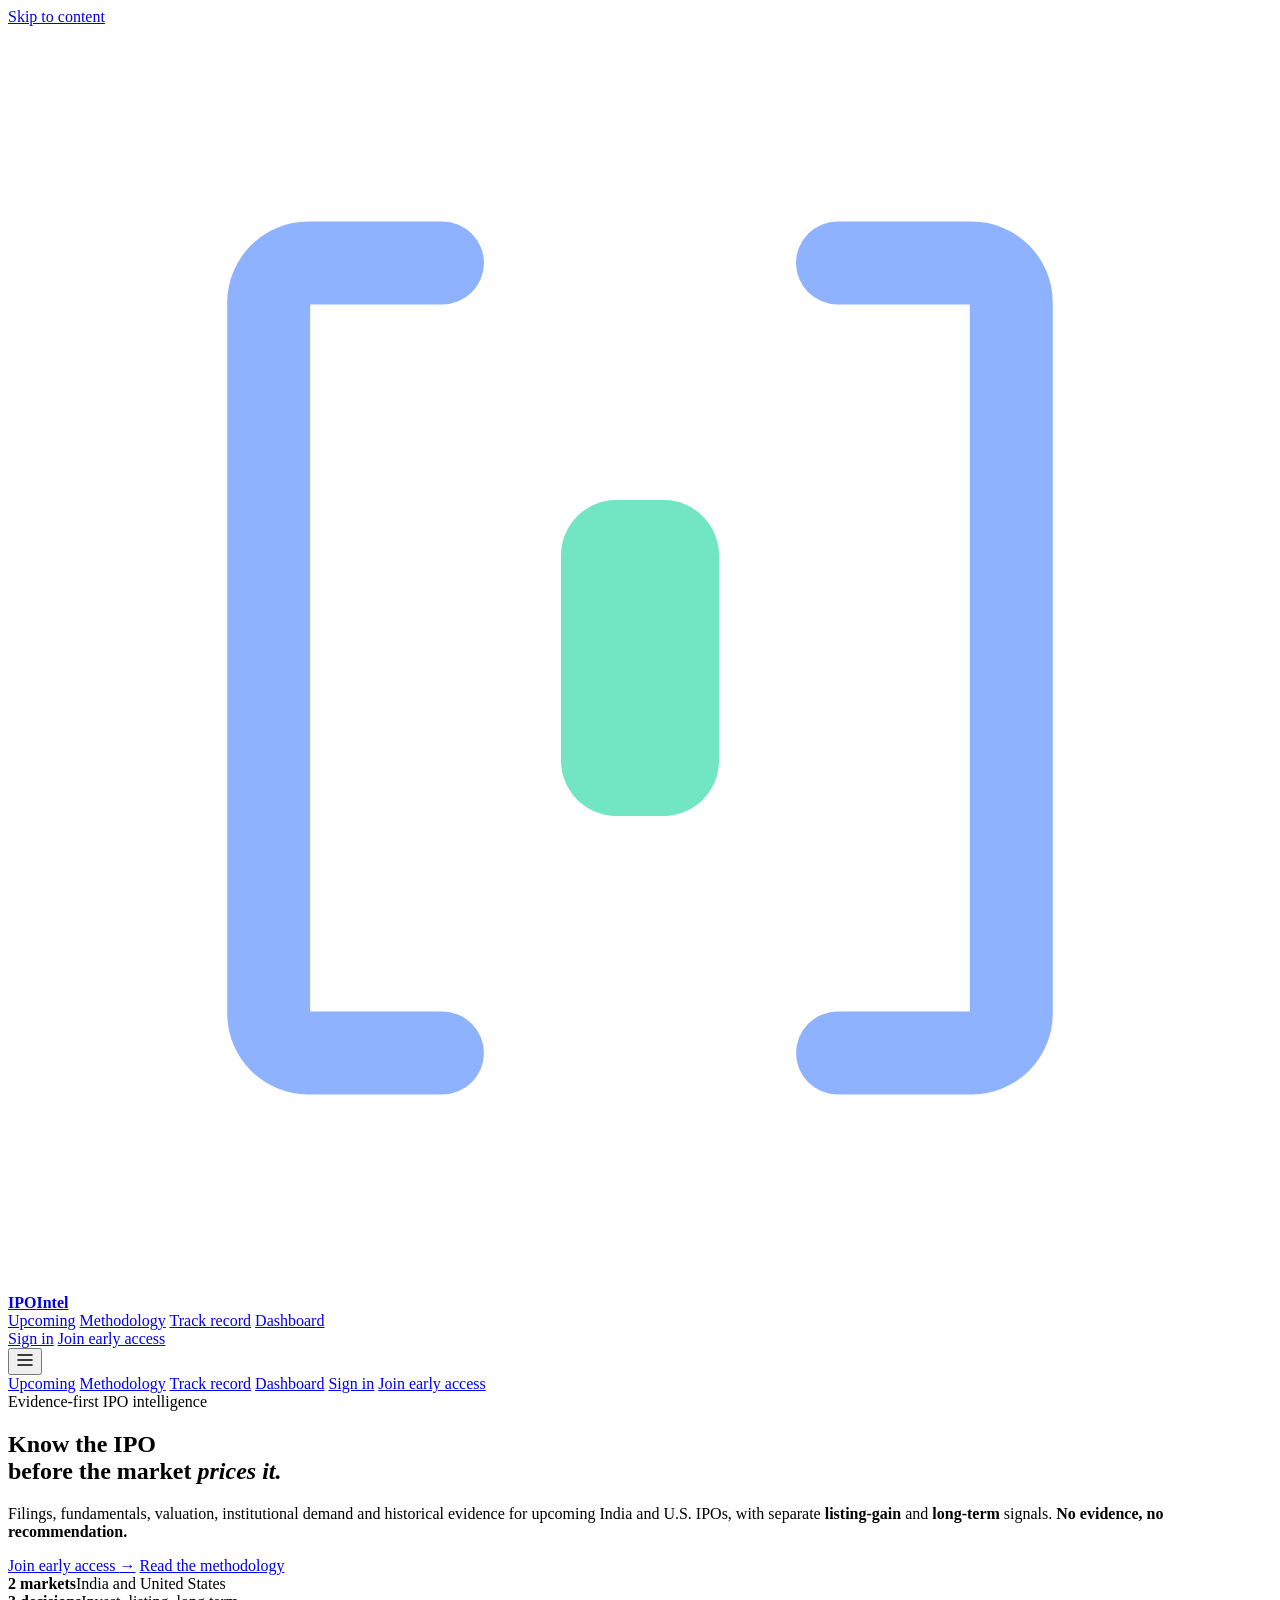
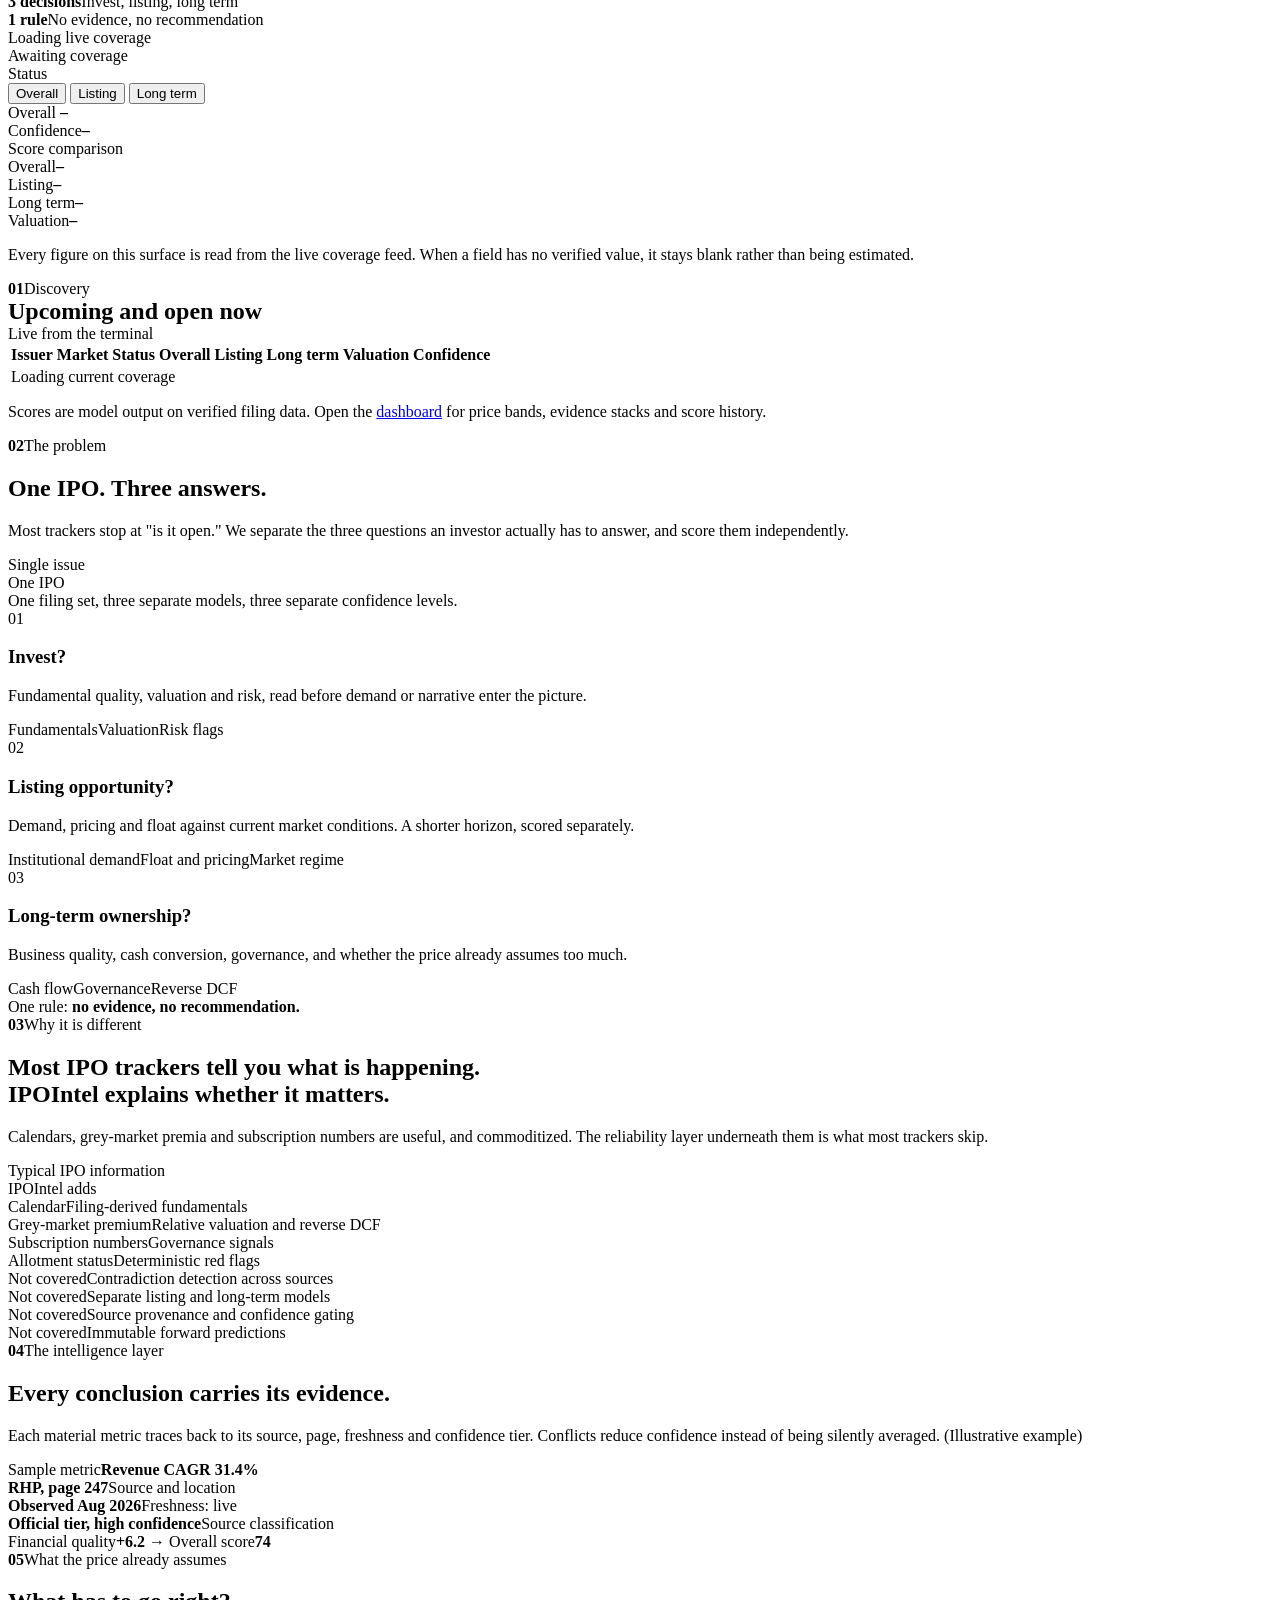
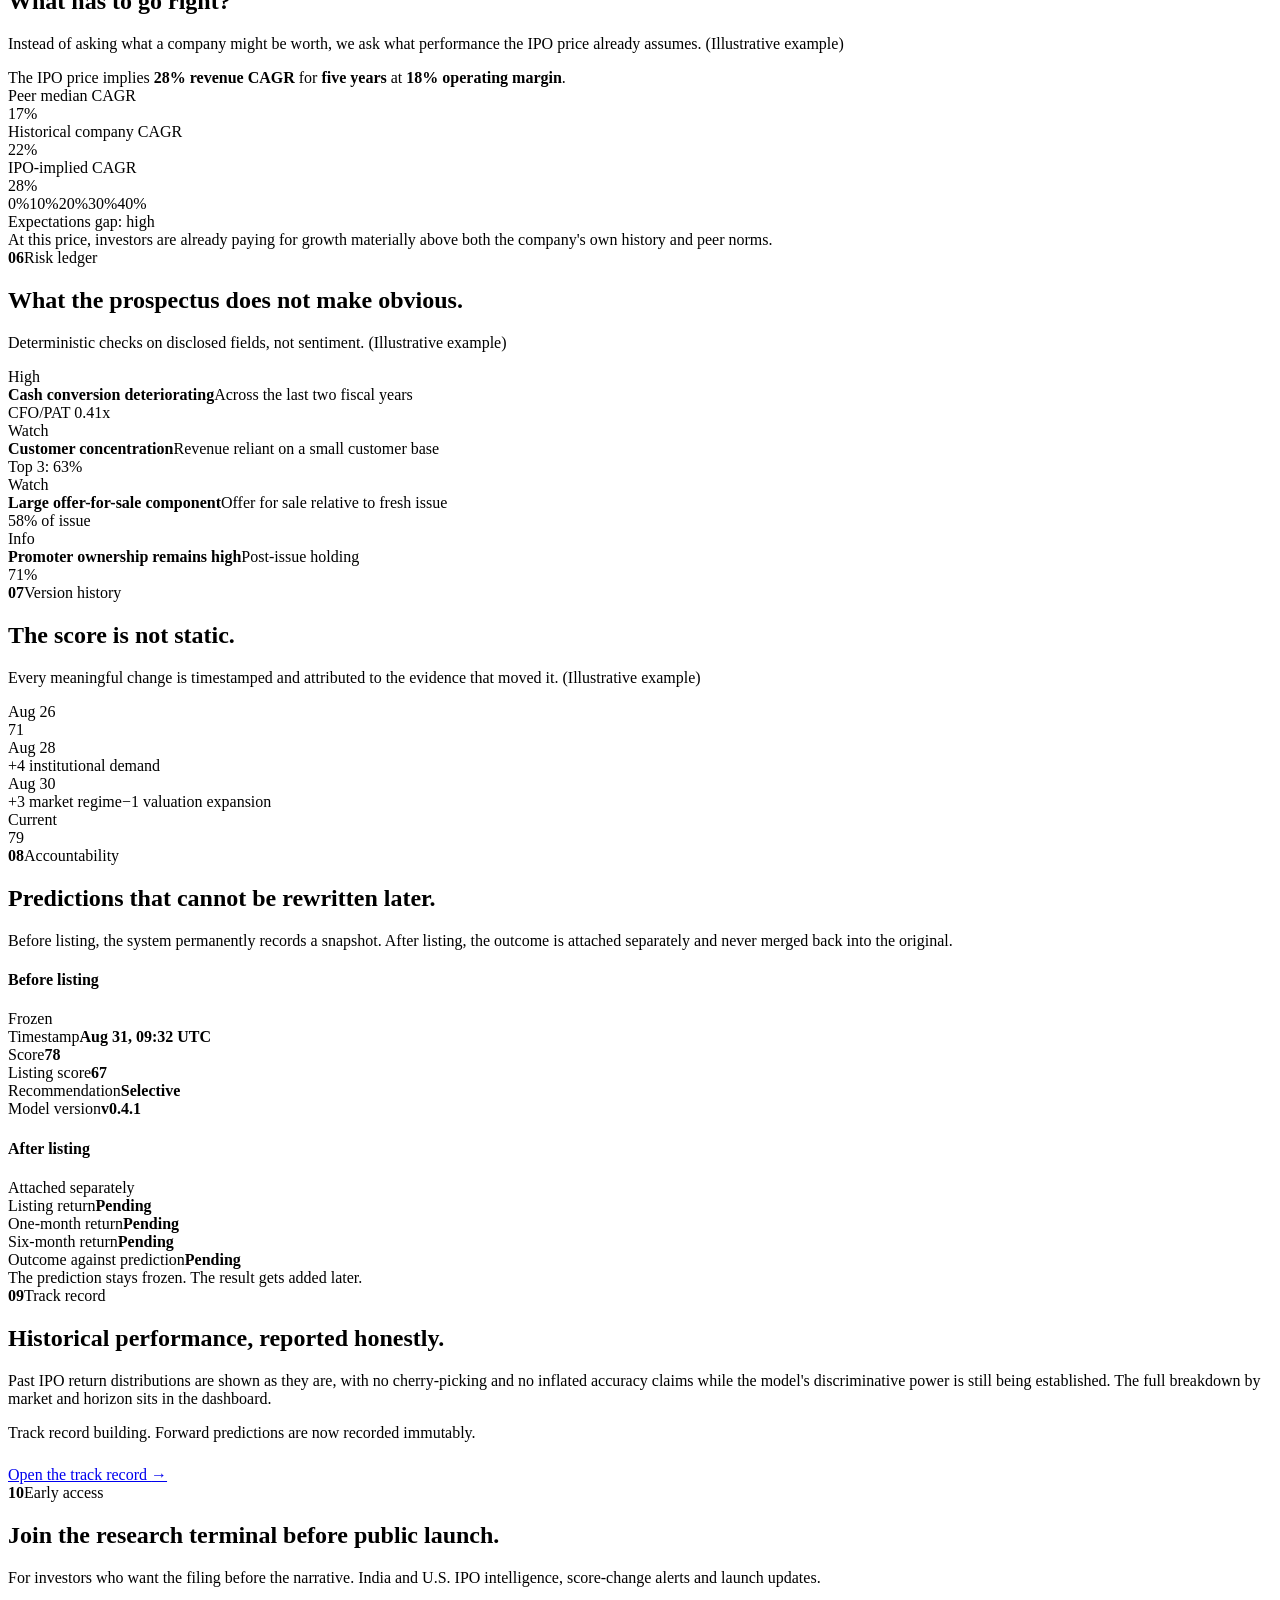
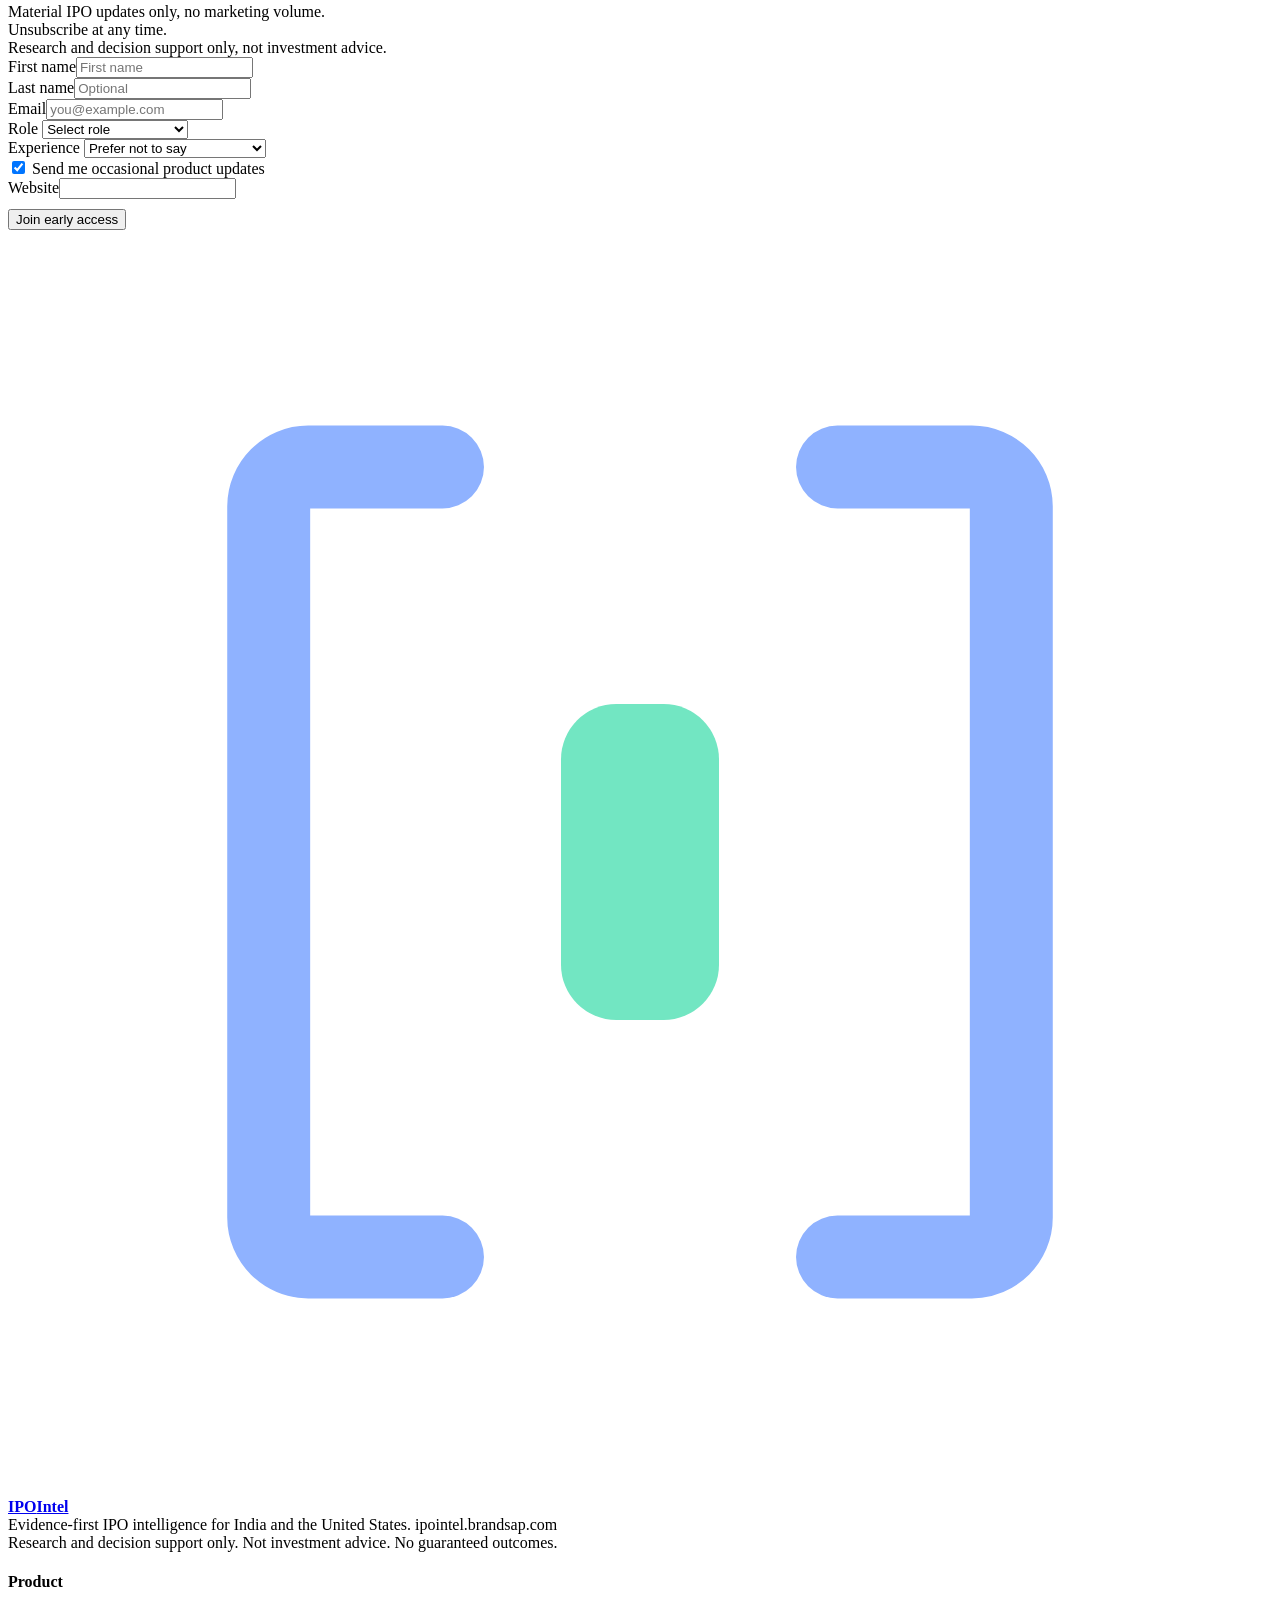
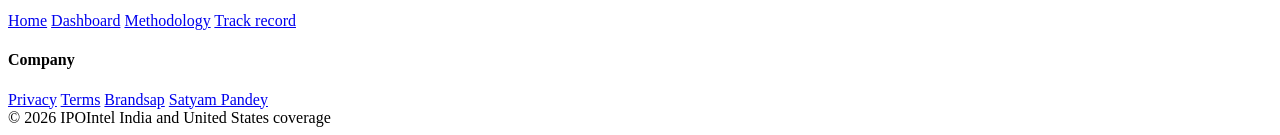
==== commit 3bd13c6e: "feat: India identity from NSE masters, official bhavcopy price bars, explicit forward grading, US XB" ====
--- a/app/static/index.html
+++ b/app/static/index.html
@@ -346,7 +346,7 @@
           <div class="lockkv">
             <div><span>Timestamp</span><b>Aug 31, 09:32 UTC</b></div>
             <div><span>Score</span><b>78</b></div>
-            <div><span>Listing probability</span><b>67%</b></div>
+            <div><span>Listing score</span><b>67</b></div>
             <div><span>Recommendation</span><b>Selective</b></div>
             <div><span>Model version</span><b>v0.4.1</b></div>
           </div>
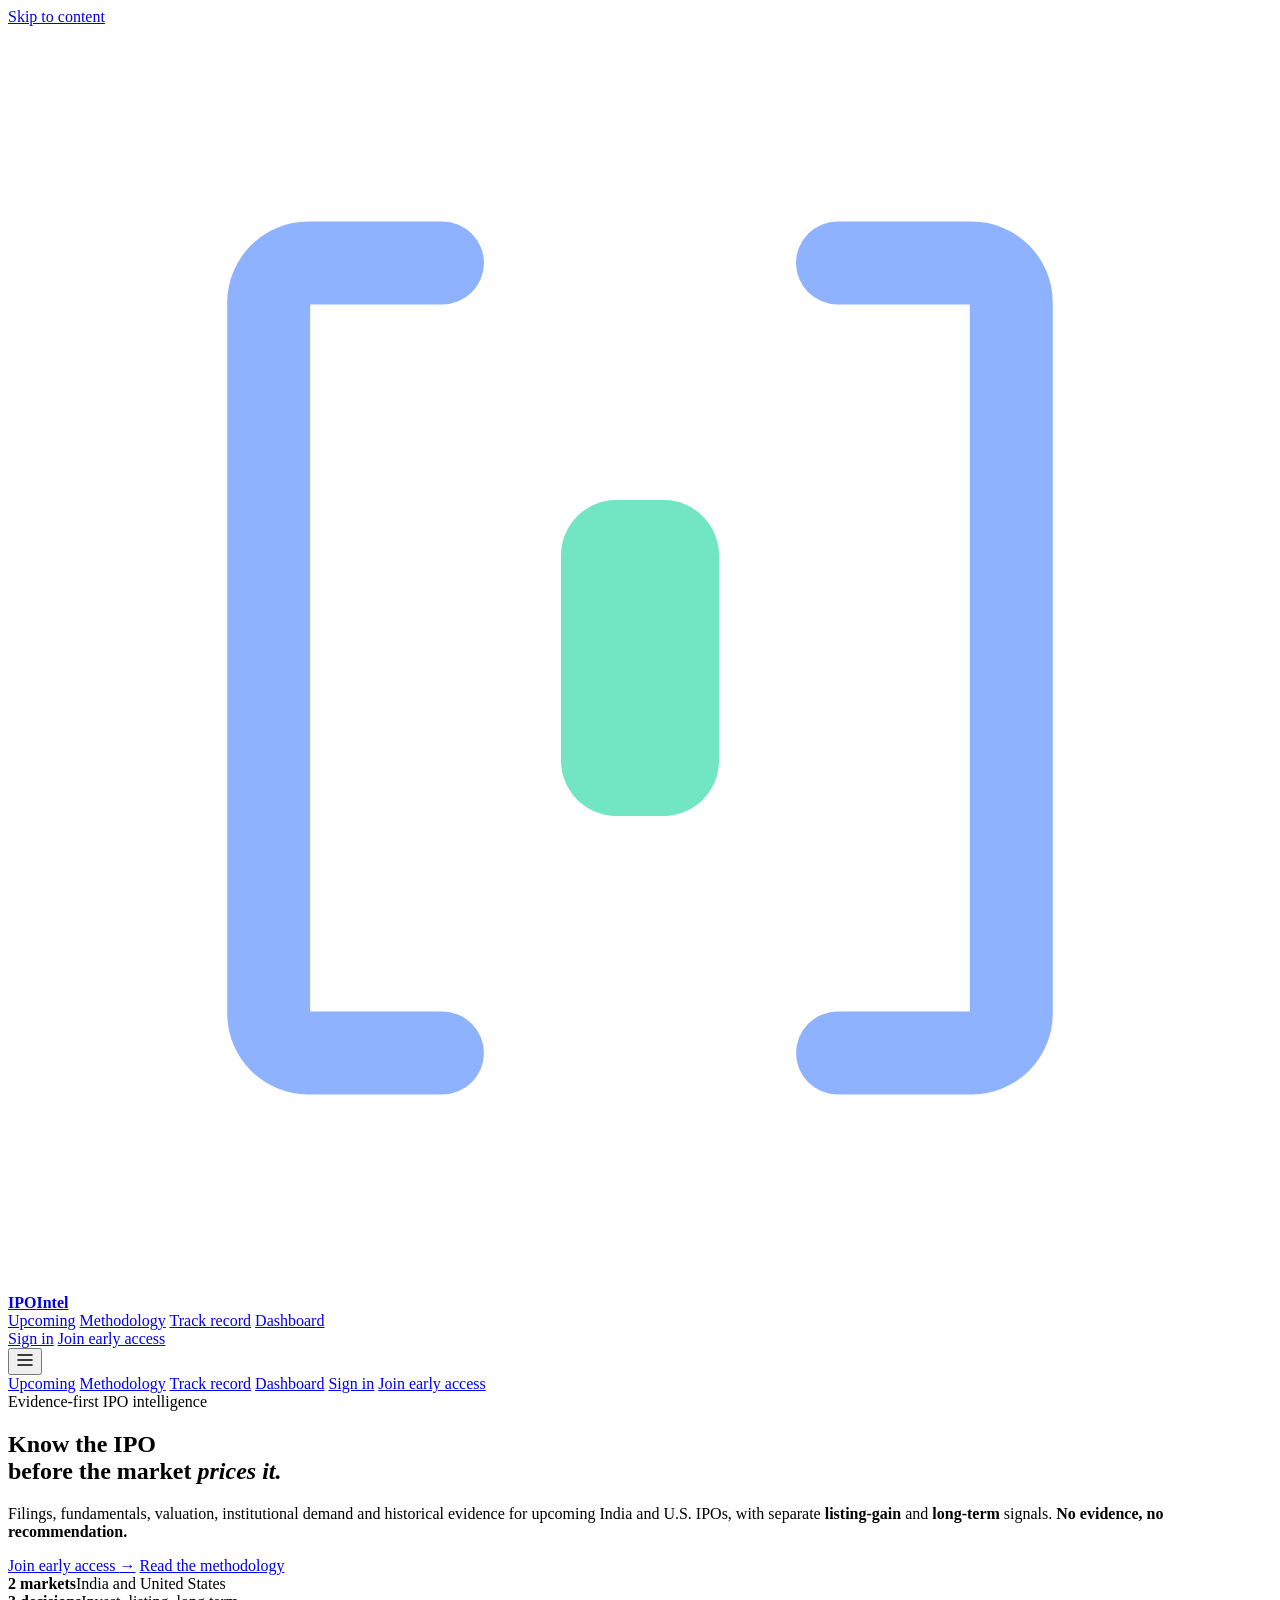
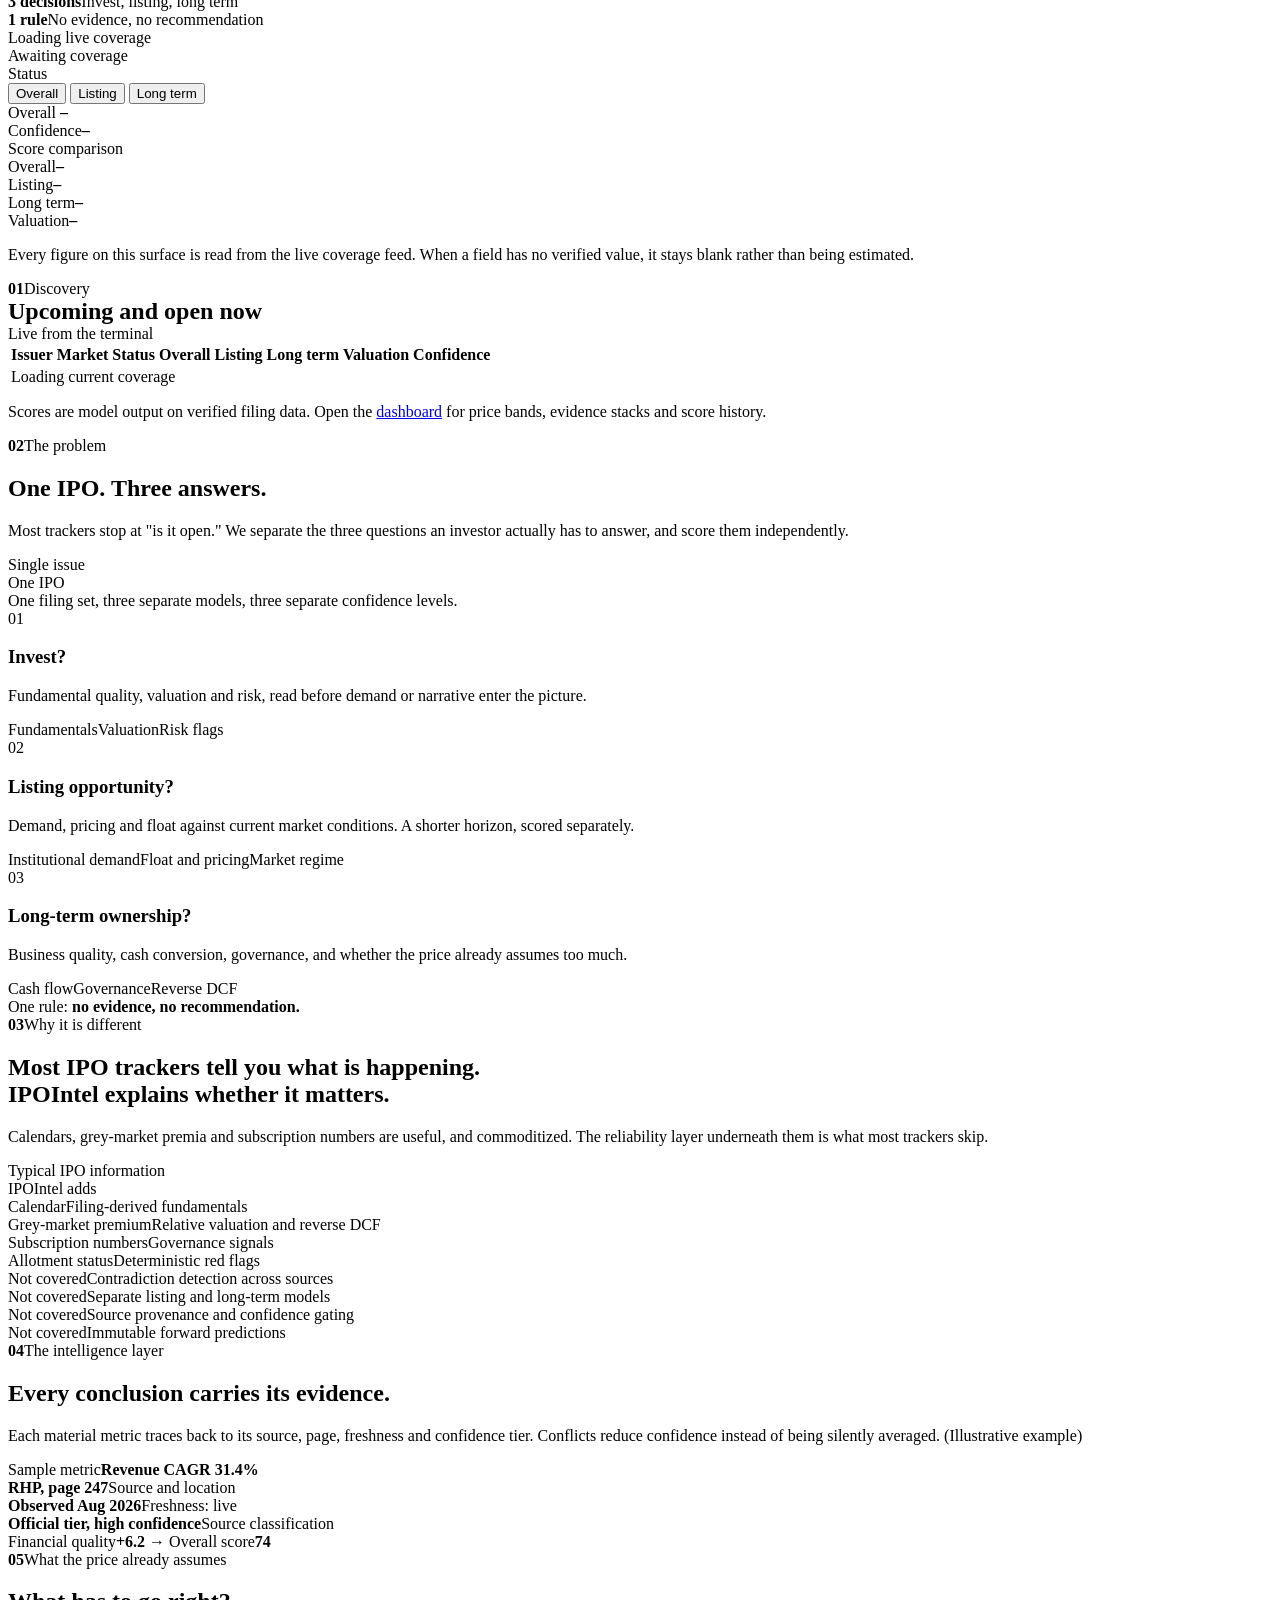
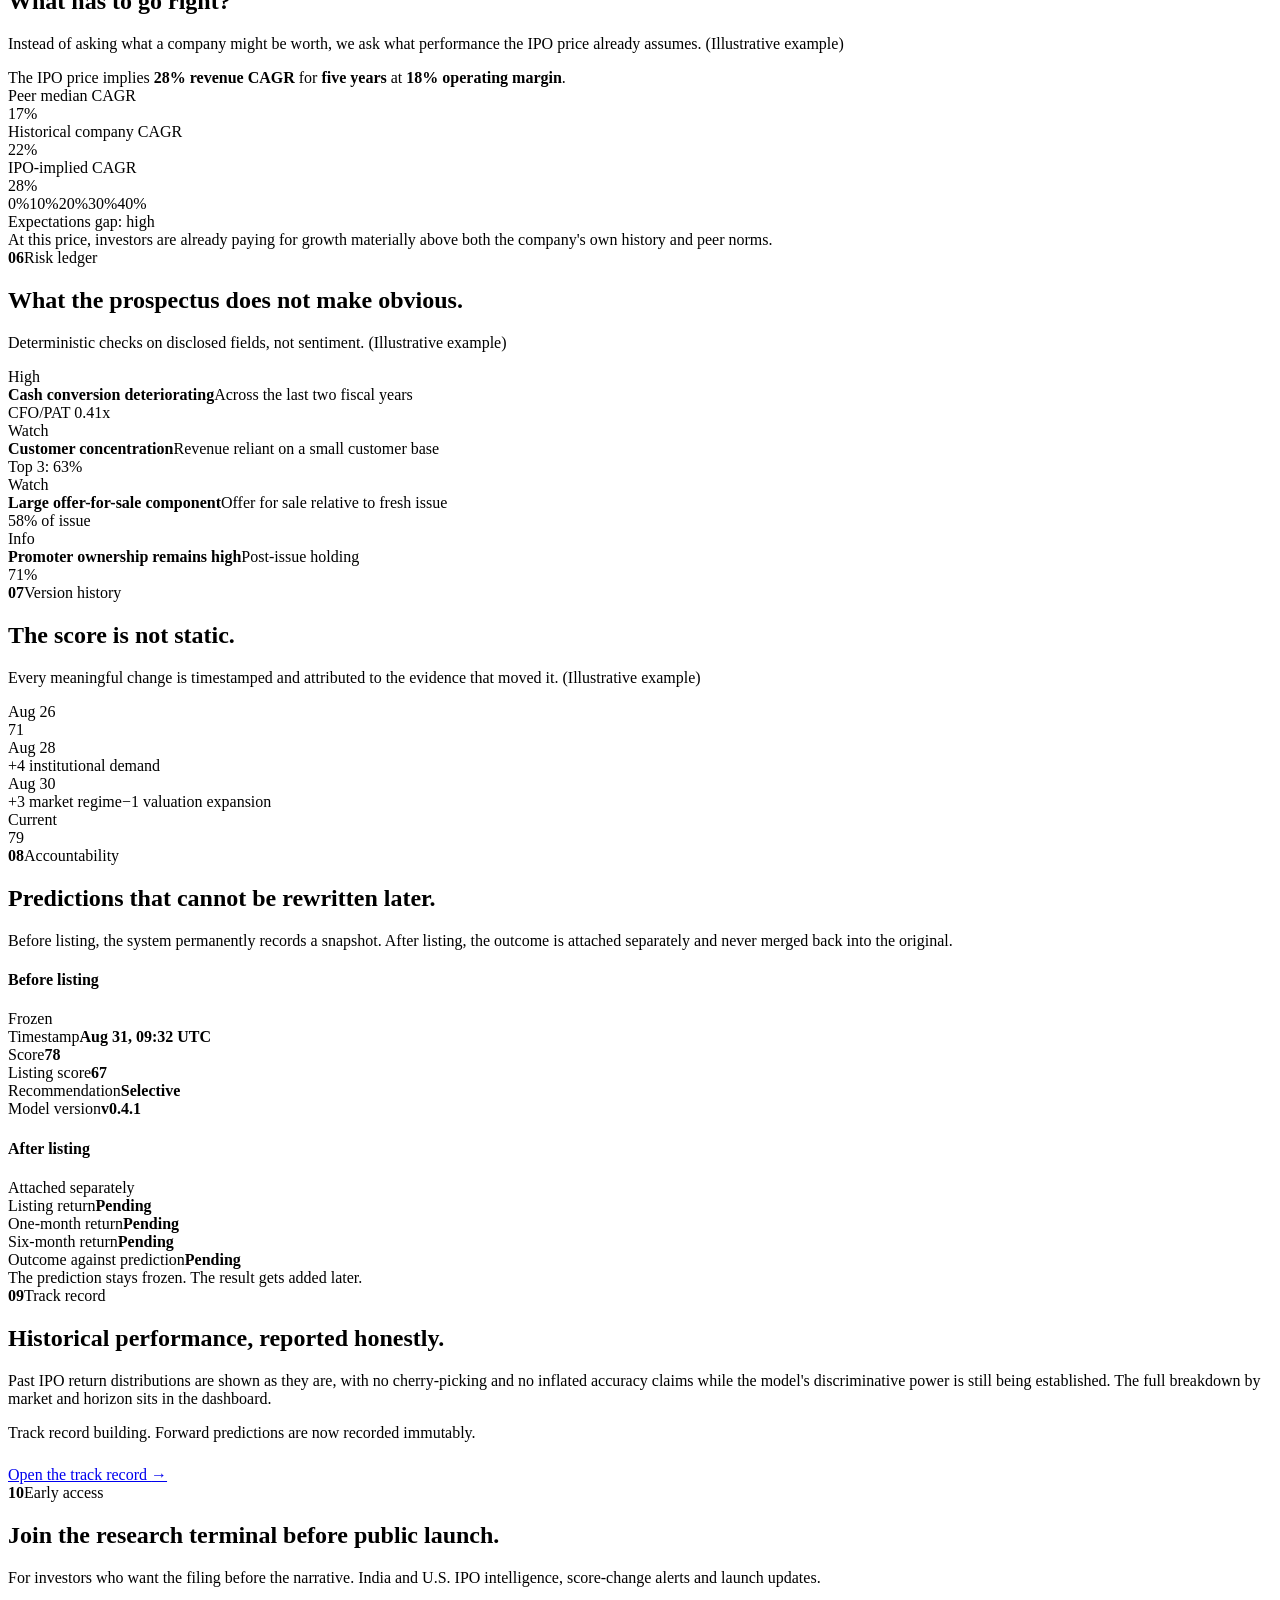
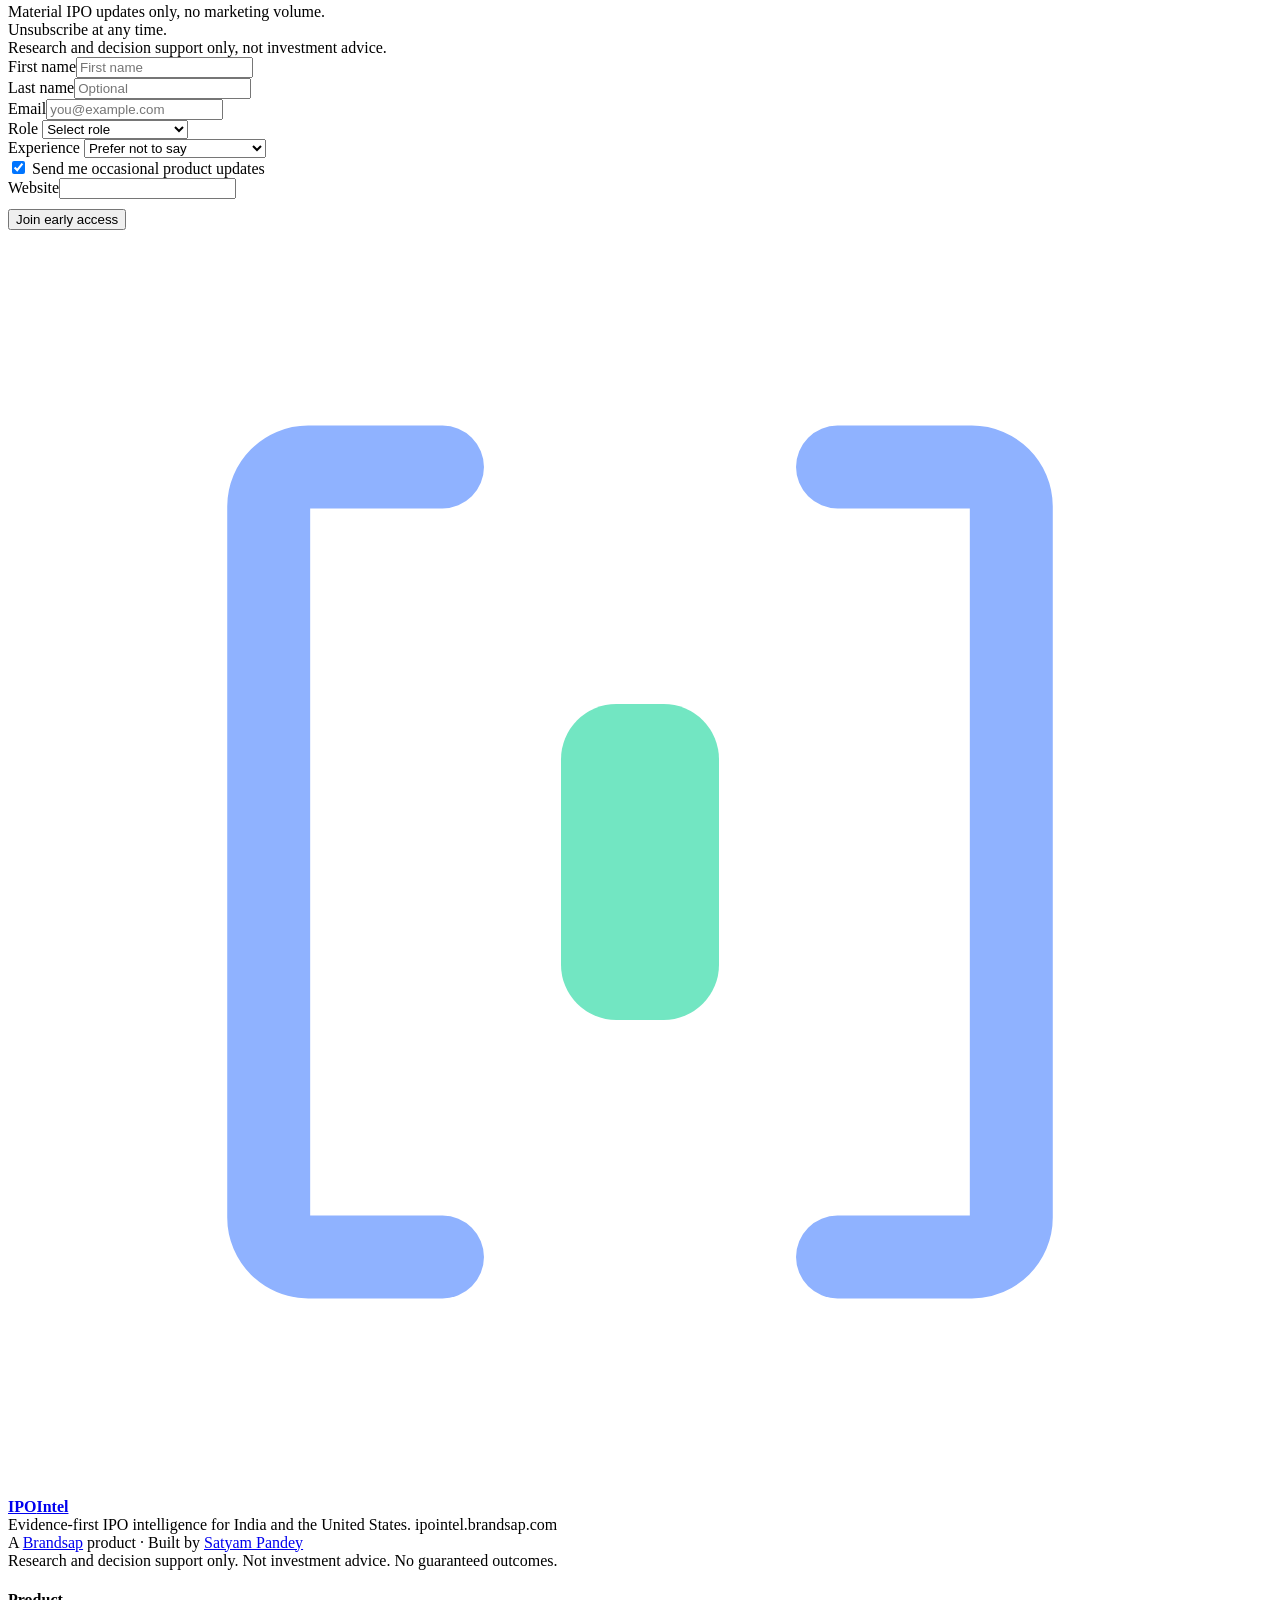
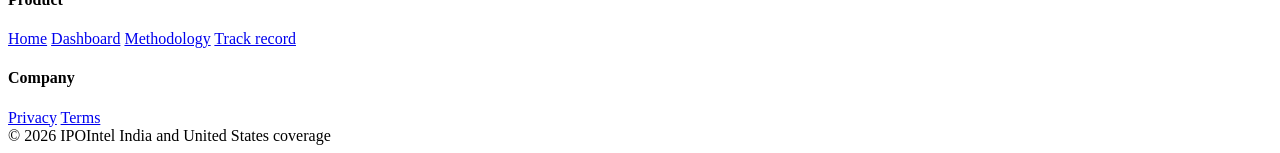
==== commit 5cd34b11: "feat: align IPOIntel entity graph, crawler policy, llms.txt and sitemap lastmod Replace the retired " ====
--- a/app/static/index.html
+++ b/app/static/index.html
@@ -15,11 +15,16 @@
 <meta property="og:title" content="IPOIntel">
 <meta property="og:description" content="Know the IPO before the market prices it. Evidence-first IPO research for India and the United States.">
 <meta property="og:image" content="https://ipointel.brandsap.com/static/brand/og-image.png">
+<meta property="og:image:width" content="1200">
+<meta property="og:image:height" content="630">
+<meta property="og:image:alt" content="IPOIntel: know the IPO before the market prices it">
+<meta property="og:site_name" content="IPOIntel">
 <meta property="og:url" content="https://ipointel.brandsap.com/">
 <meta name="twitter:card" content="summary_large_image">
 <meta name="twitter:title" content="IPOIntel">
-<meta name="twitter:description" content="Know the IPO before the market prices it.">
+<meta name="twitter:description" content="Know the IPO before the market prices it. Evidence-first IPO research for India and the United States.">
 <meta name="twitter:image" content="https://ipointel.brandsap.com/static/brand/og-image.png">
+<meta name="twitter:image:alt" content="IPOIntel: know the IPO before the market prices it">
 <link rel="preconnect" href="https://fonts.googleapis.com">
 <link rel="preconnect" href="https://fonts.gstatic.com" crossorigin>
 <link rel="stylesheet" href="https://fonts.googleapis.com/css2?family=Cormorant+Garamond:ital,wght@0,400;0,500;0,600;1,400&family=Lora:ital,wght@0,400;0,500;0,600;1,400&display=swap">
@@ -30,33 +35,51 @@
 <script type="application/ld+json">
 {
   "@context": "https://schema.org",
-  "@type": "SoftwareApplication",
-  "@id": "https://ipointel.brandsap.com/#software",
-  "name": "IPOIntel",
-  "url": "https://ipointel.brandsap.com/",
-  "description": "Evidence-first IPO intelligence for India and the United States. Filings, valuation, institutional demand and historical evidence, with separate listing-gain and long-term signals.",
-  "applicationCategory": "FinanceApplication",
-  "applicationSubCategory": "Investment research",
-  "operatingSystem": "Any (web browser)",
-  "image": "https://ipointel.brandsap.com/static/brand/og-image.png",
-  "inLanguage": "en",
-  "isAccessibleForFree": true,
-  "founder": {
-    "@type": "Person",
-    "@id": "https://pandeysatyam.com/#person",
-    "name": "Satyam Pandey",
-    "url": "https://pandeysatyam.com"
-  },
-  "publisher": {
-    "@type": "Organization",
-    "name": "Brandsap",
-    "url": "https://brandsap.com"
-  },
-  "sameAs": [
-    "https://pandeysatyam.com/",
-    "https://brandsap.com/",
-    "https://www.linkedin.com/in/pandeysatyam/",
-    "https://github.com/satyamamarpandey"
+  "@graph": [
+    {
+      "@type": "WebApplication",
+      "@id": "https://ipointel.brandsap.com/#software",
+      "name": "IPO Intelligence",
+      "alternateName": "IPOIntel",
+      "url": "https://ipointel.brandsap.com/",
+      "description": "Evidence-first IPO intelligence for India and the United States. Filings, valuation, institutional demand and historical evidence, with separate listing-gain and long-term signals.",
+      "applicationCategory": "FinanceApplication",
+      "applicationSubCategory": "Investment research",
+      "operatingSystem": "Any (web browser)",
+      "image": "https://ipointel.brandsap.com/static/brand/og-image.png",
+      "inLanguage": "en",
+      "isAccessibleForFree": true,
+      "publisher": {
+        "@id": "https://brandsap.com/#organization"
+      },
+      "provider": {
+        "@id": "https://brandsap.com/#organization"
+      },
+      "creator": {
+        "@id": "https://pandeysatyam.com/#satyam-pandey"
+      }
+    },
+    {
+      "@type": "WebSite",
+      "@id": "https://ipointel.brandsap.com/#website",
+      "url": "https://ipointel.brandsap.com/",
+      "name": "IPO Intelligence",
+      "publisher": {
+        "@id": "https://brandsap.com/#organization"
+      }
+    },
+    {
+      "@type": "Organization",
+      "@id": "https://brandsap.com/#organization",
+      "name": "Brandsap",
+      "url": "https://brandsap.com/"
+    },
+    {
+      "@type": "Person",
+      "@id": "https://pandeysatyam.com/#satyam-pandey",
+      "name": "Satyam Pandey",
+      "url": "https://pandeysatyam.com/"
+    }
   ]
 }
 </script>
@@ -439,6 +462,7 @@
         <b>IPO<span>Intel</span></b>
       </a>
       <p class="tiny" style="margin:0">Evidence-first IPO intelligence for India and the United States. ipointel.brandsap.com</p>
+      <p class="tiny" style="margin:0">A <a href="https://brandsap.com/" target="_blank" rel="noopener noreferrer">Brandsap</a> product &middot; Built by <a href="https://pandeysatyam.com/" target="_blank" rel="noopener noreferrer">Satyam Pandey</a></p>
       <p class="tiny" style="margin:0;color:var(--muted2)">Research and decision support only. Not investment advice. No guaranteed outcomes.</p>
     </div>
     <div class="footcol">
@@ -452,8 +476,6 @@
       <h4>Company</h4>
       <a href="/privacy">Privacy</a>
       <a href="/terms">Terms</a>
-      <a href="https://brandsap.com" target="_blank" rel="noopener noreferrer">Brandsap</a>
-      <a href="https://pandeysatyam.com" target="_blank" rel="noopener noreferrer">Satyam Pandey</a>
     </div>
     <div class="footnote" style="grid-column:1/-1">
       <span>&copy; 2026 IPOIntel</span>
